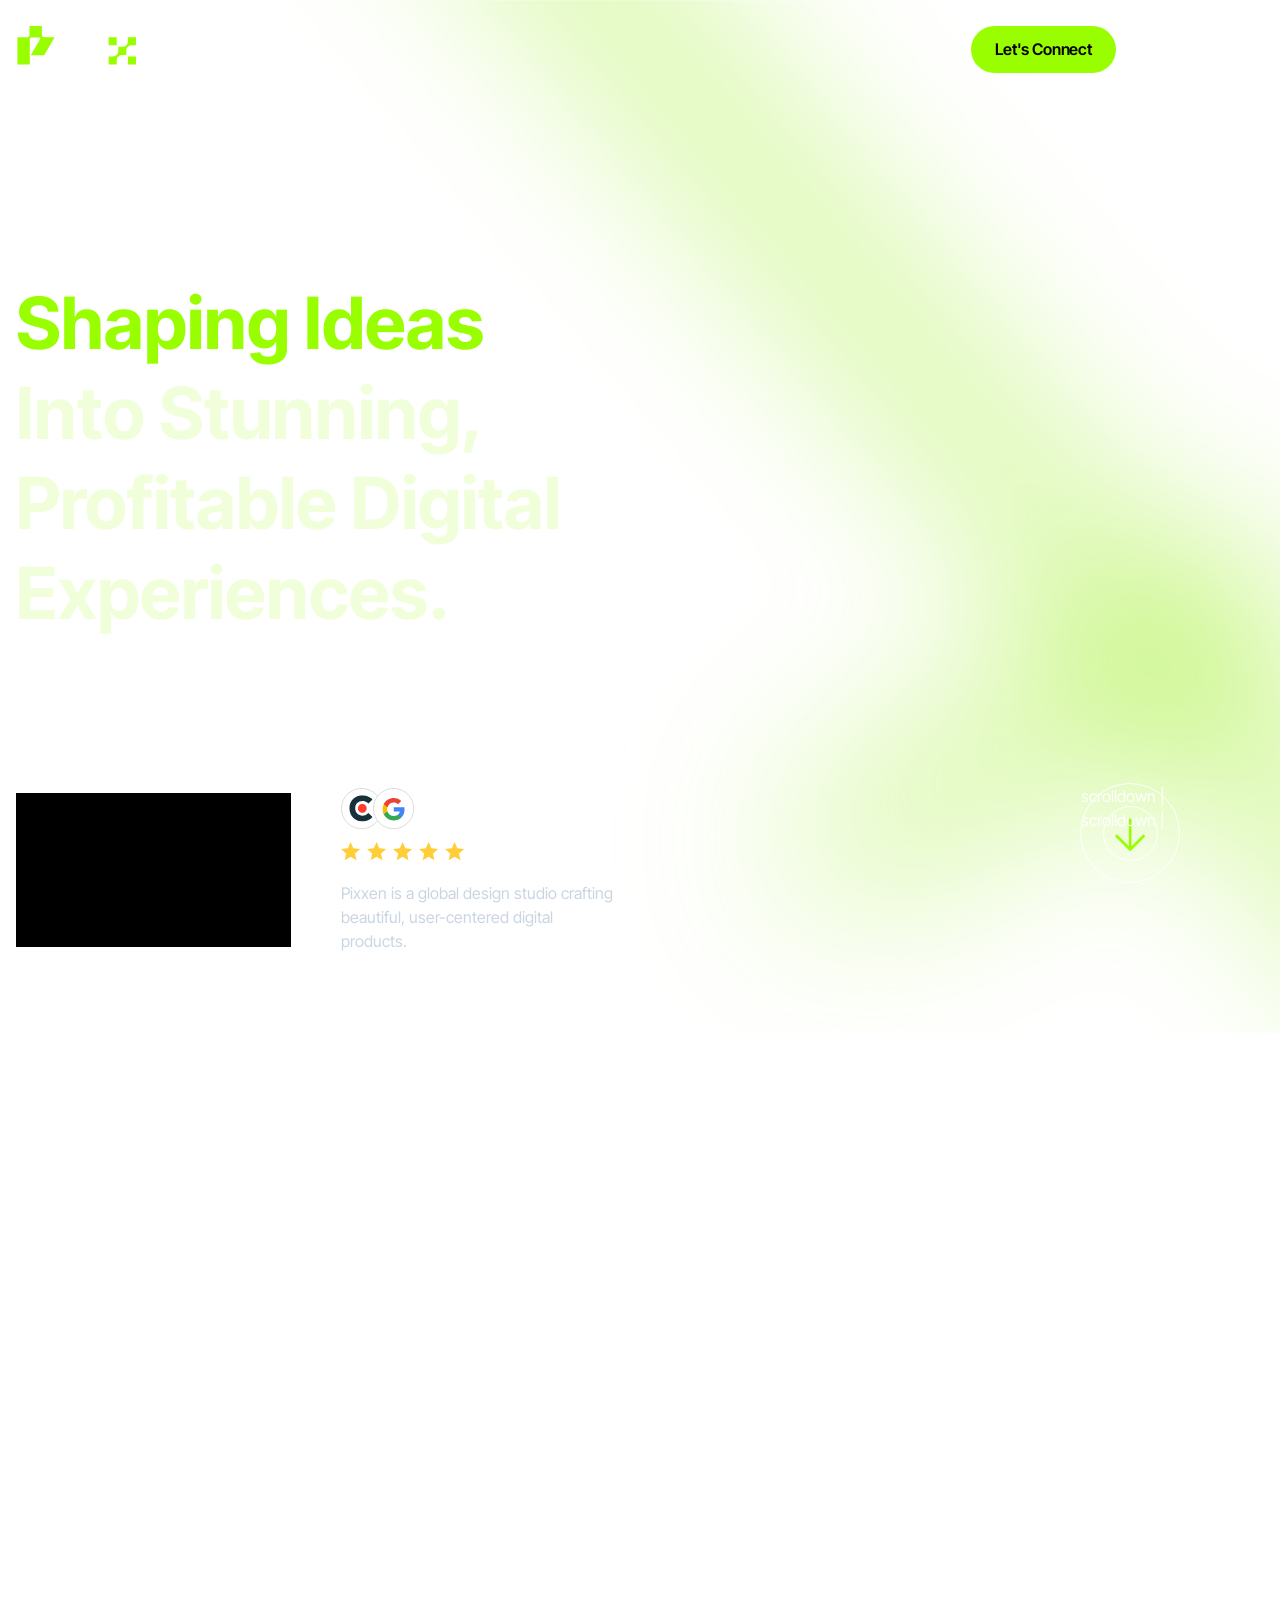
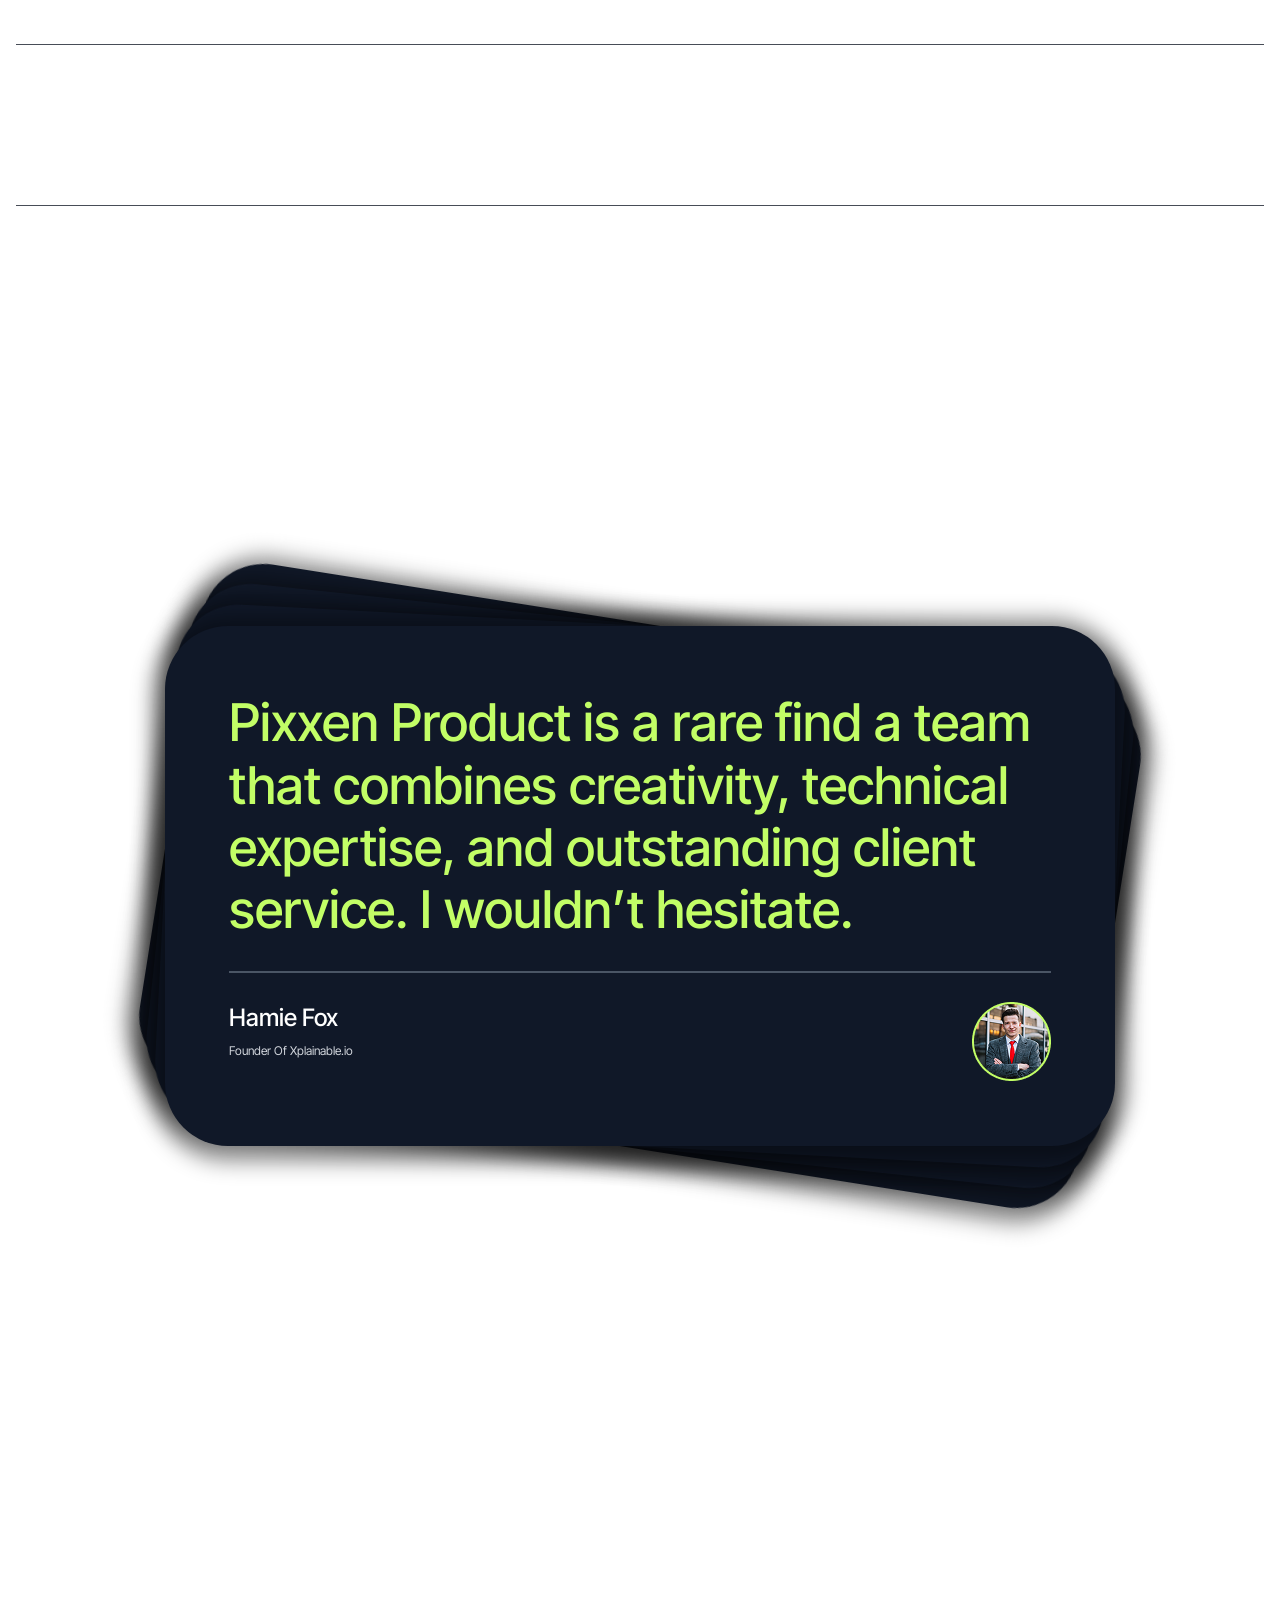
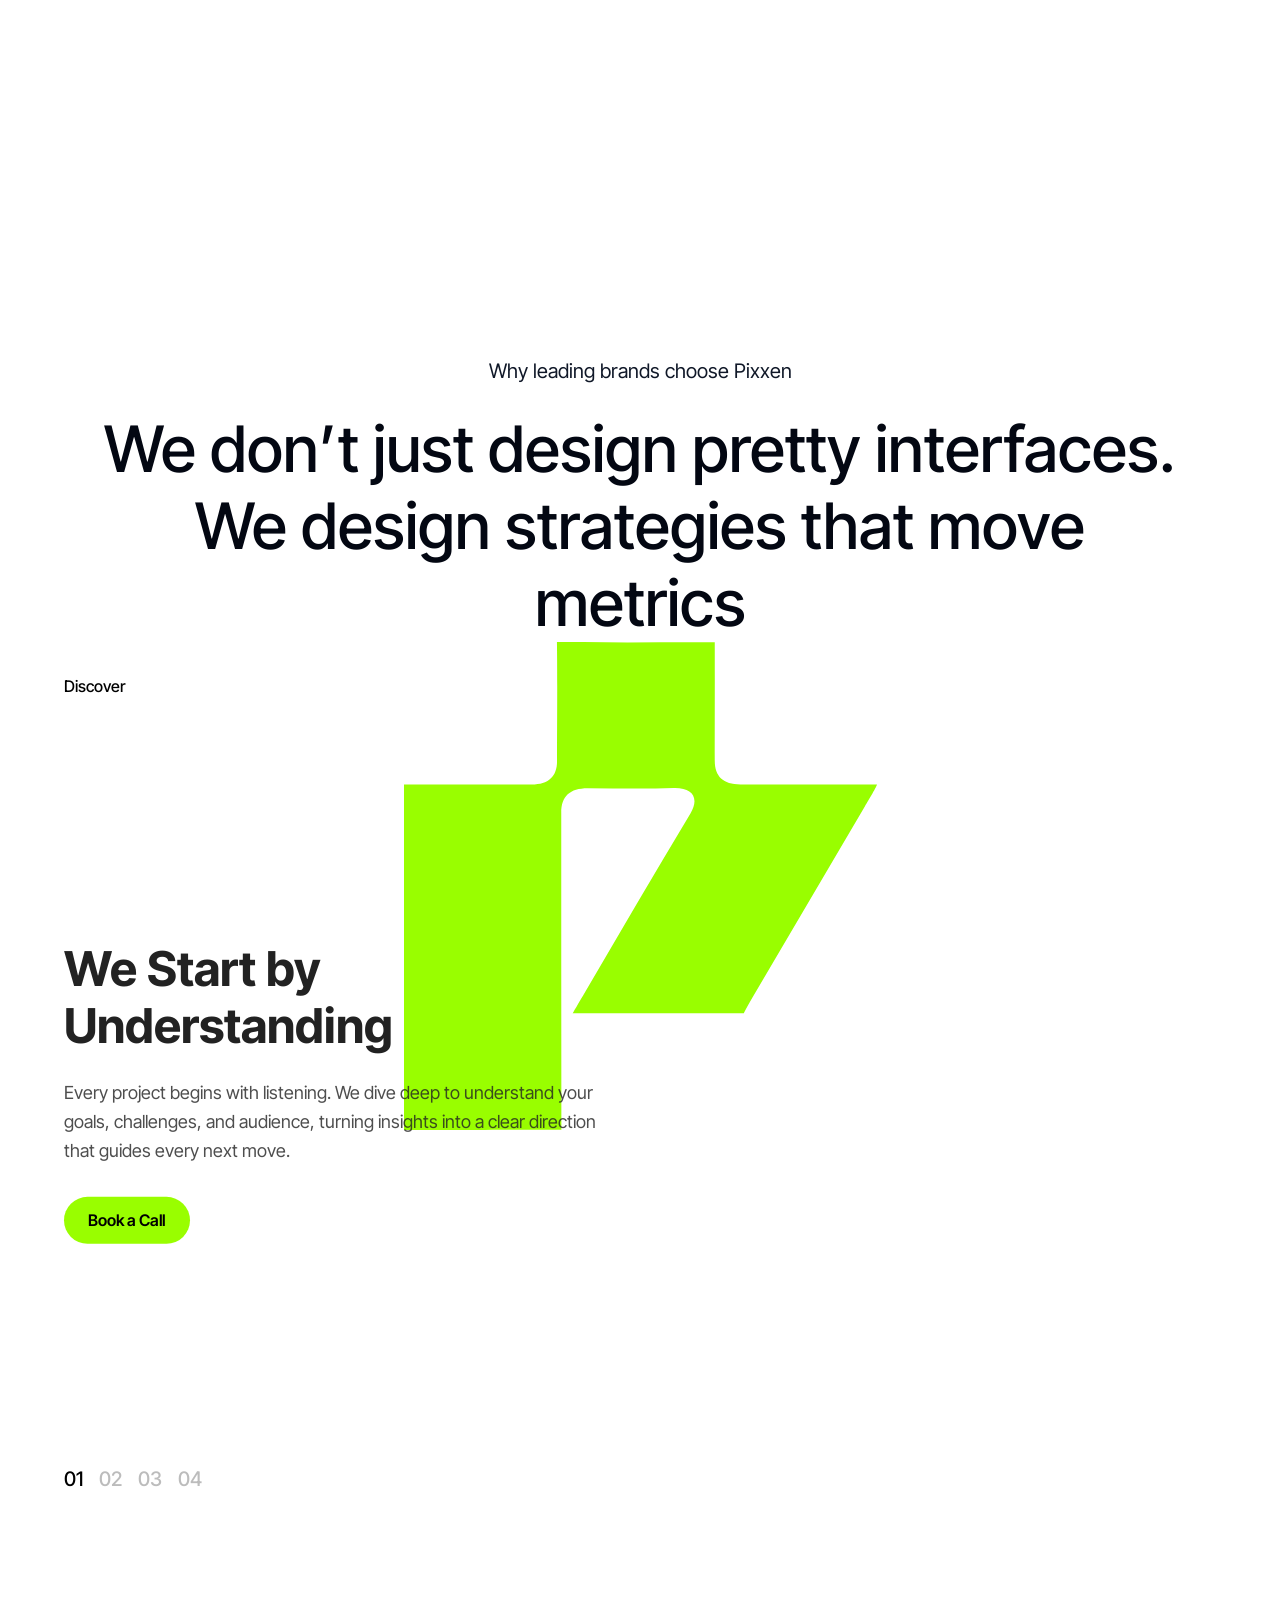
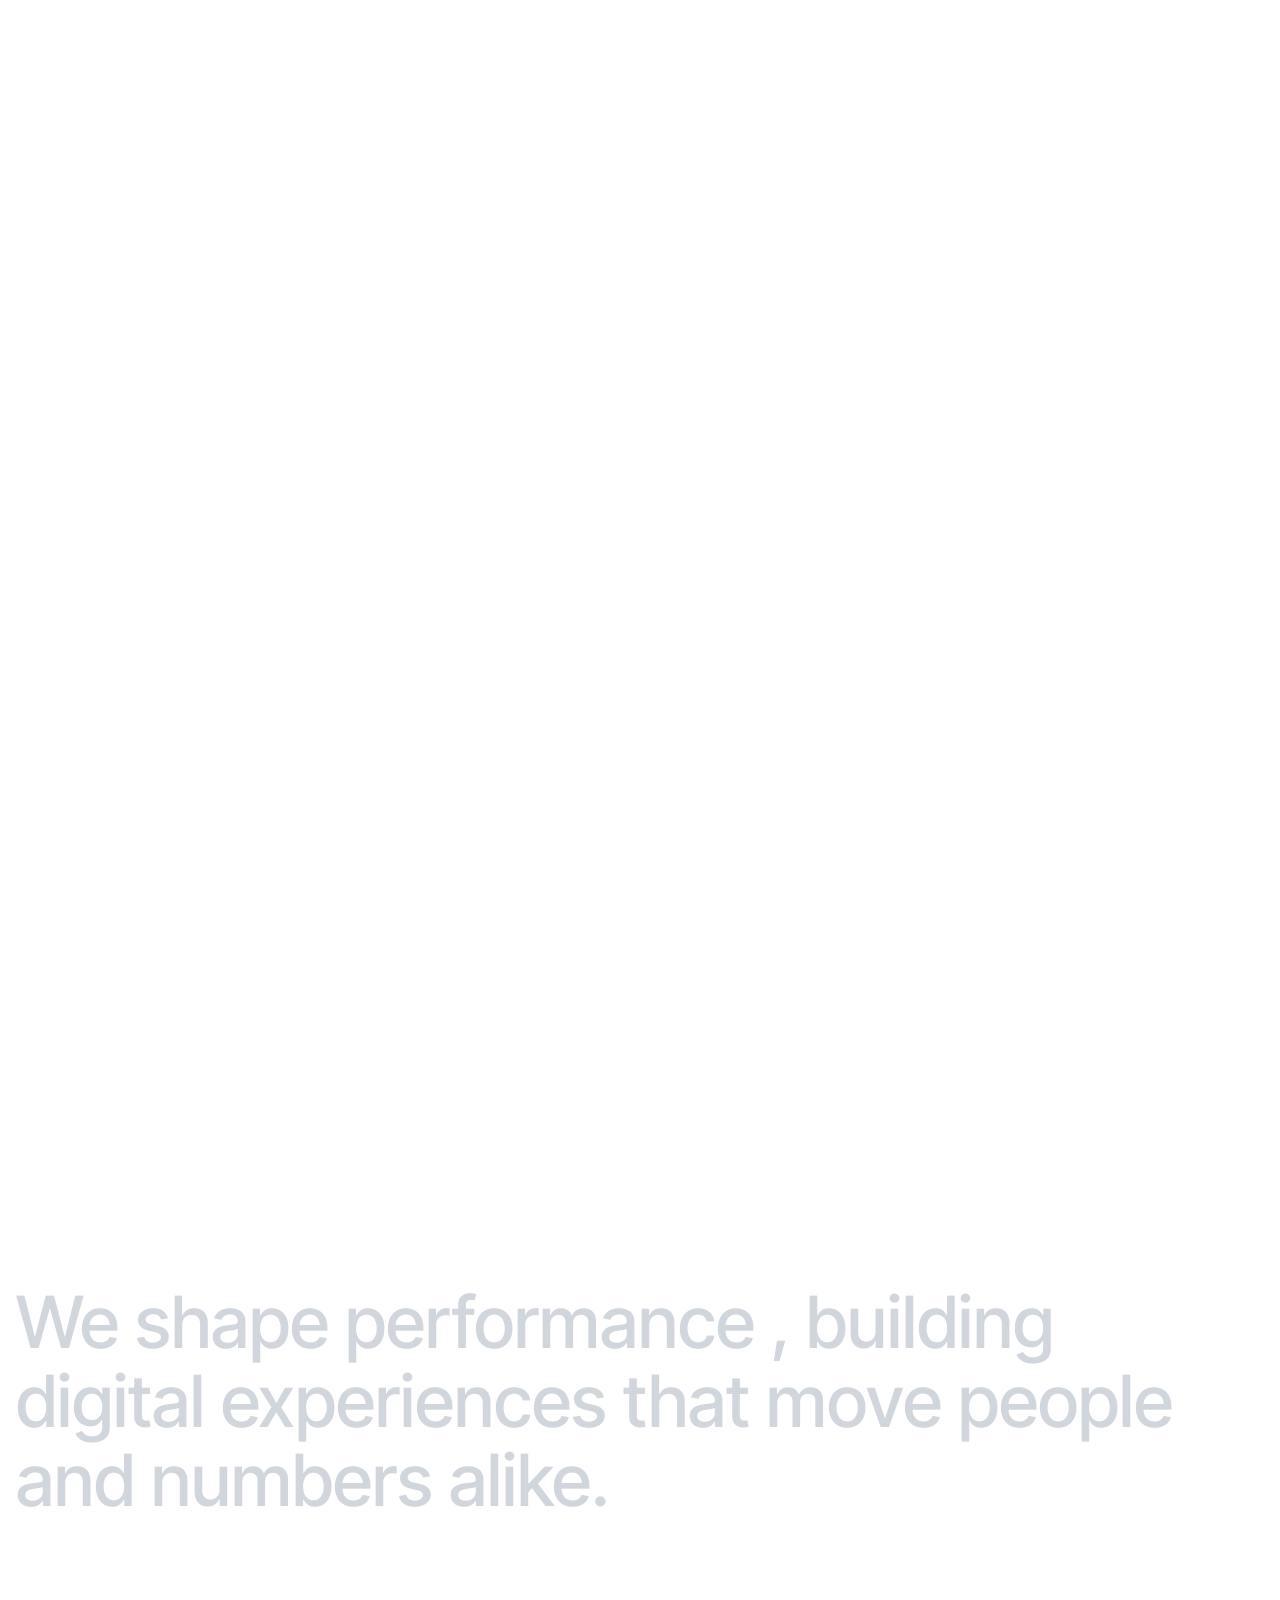
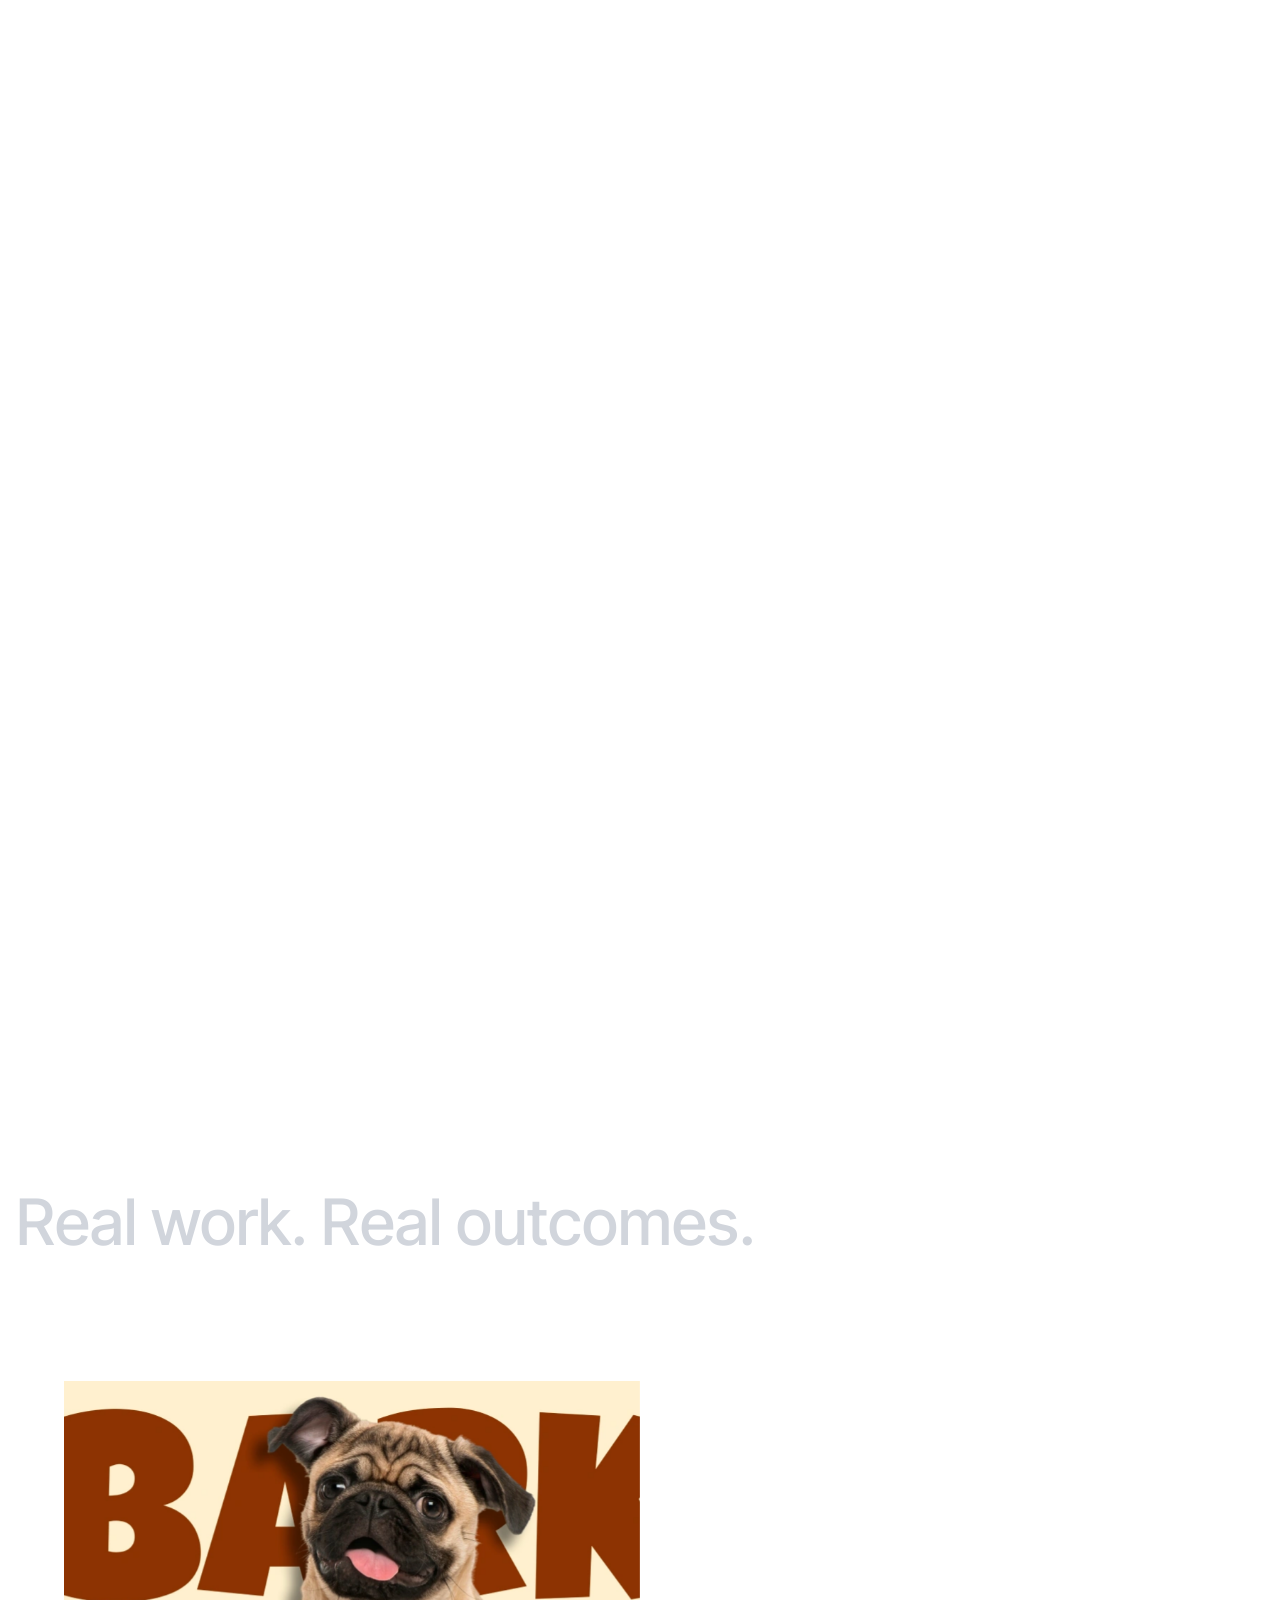
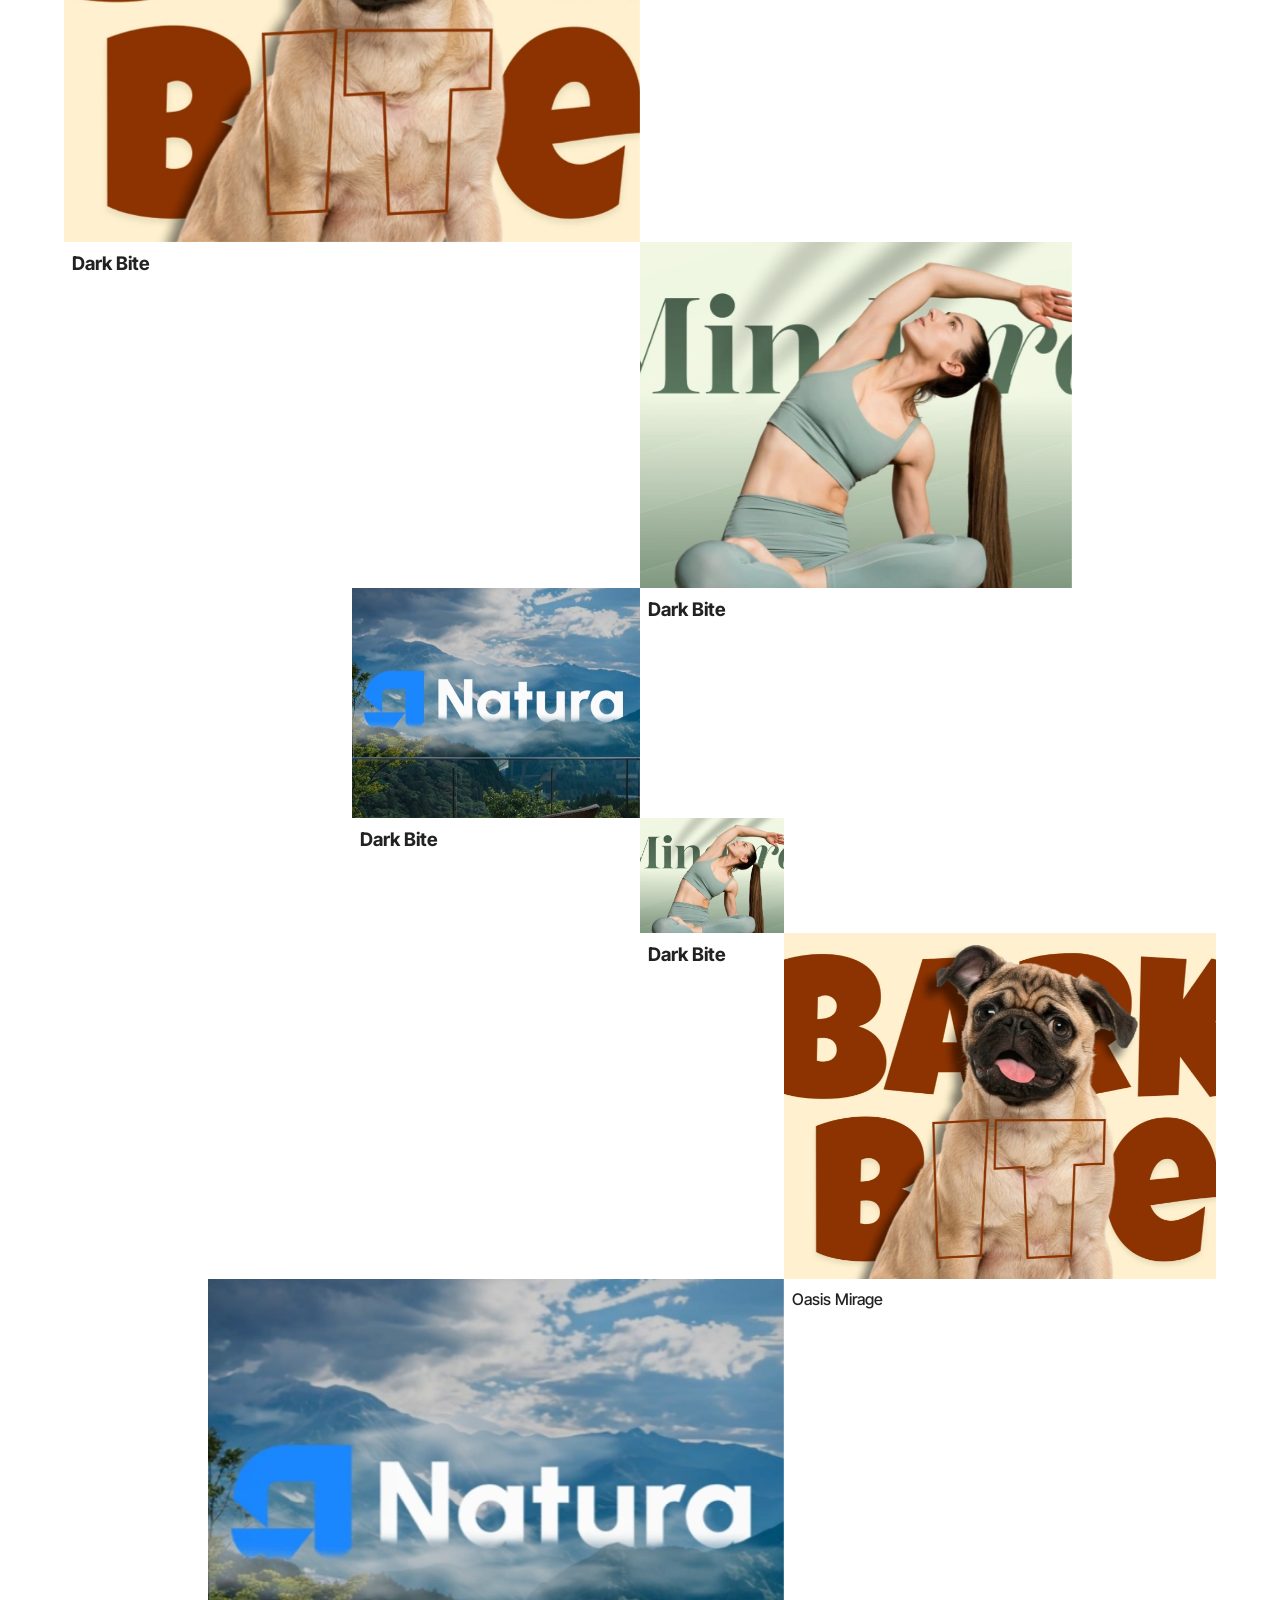
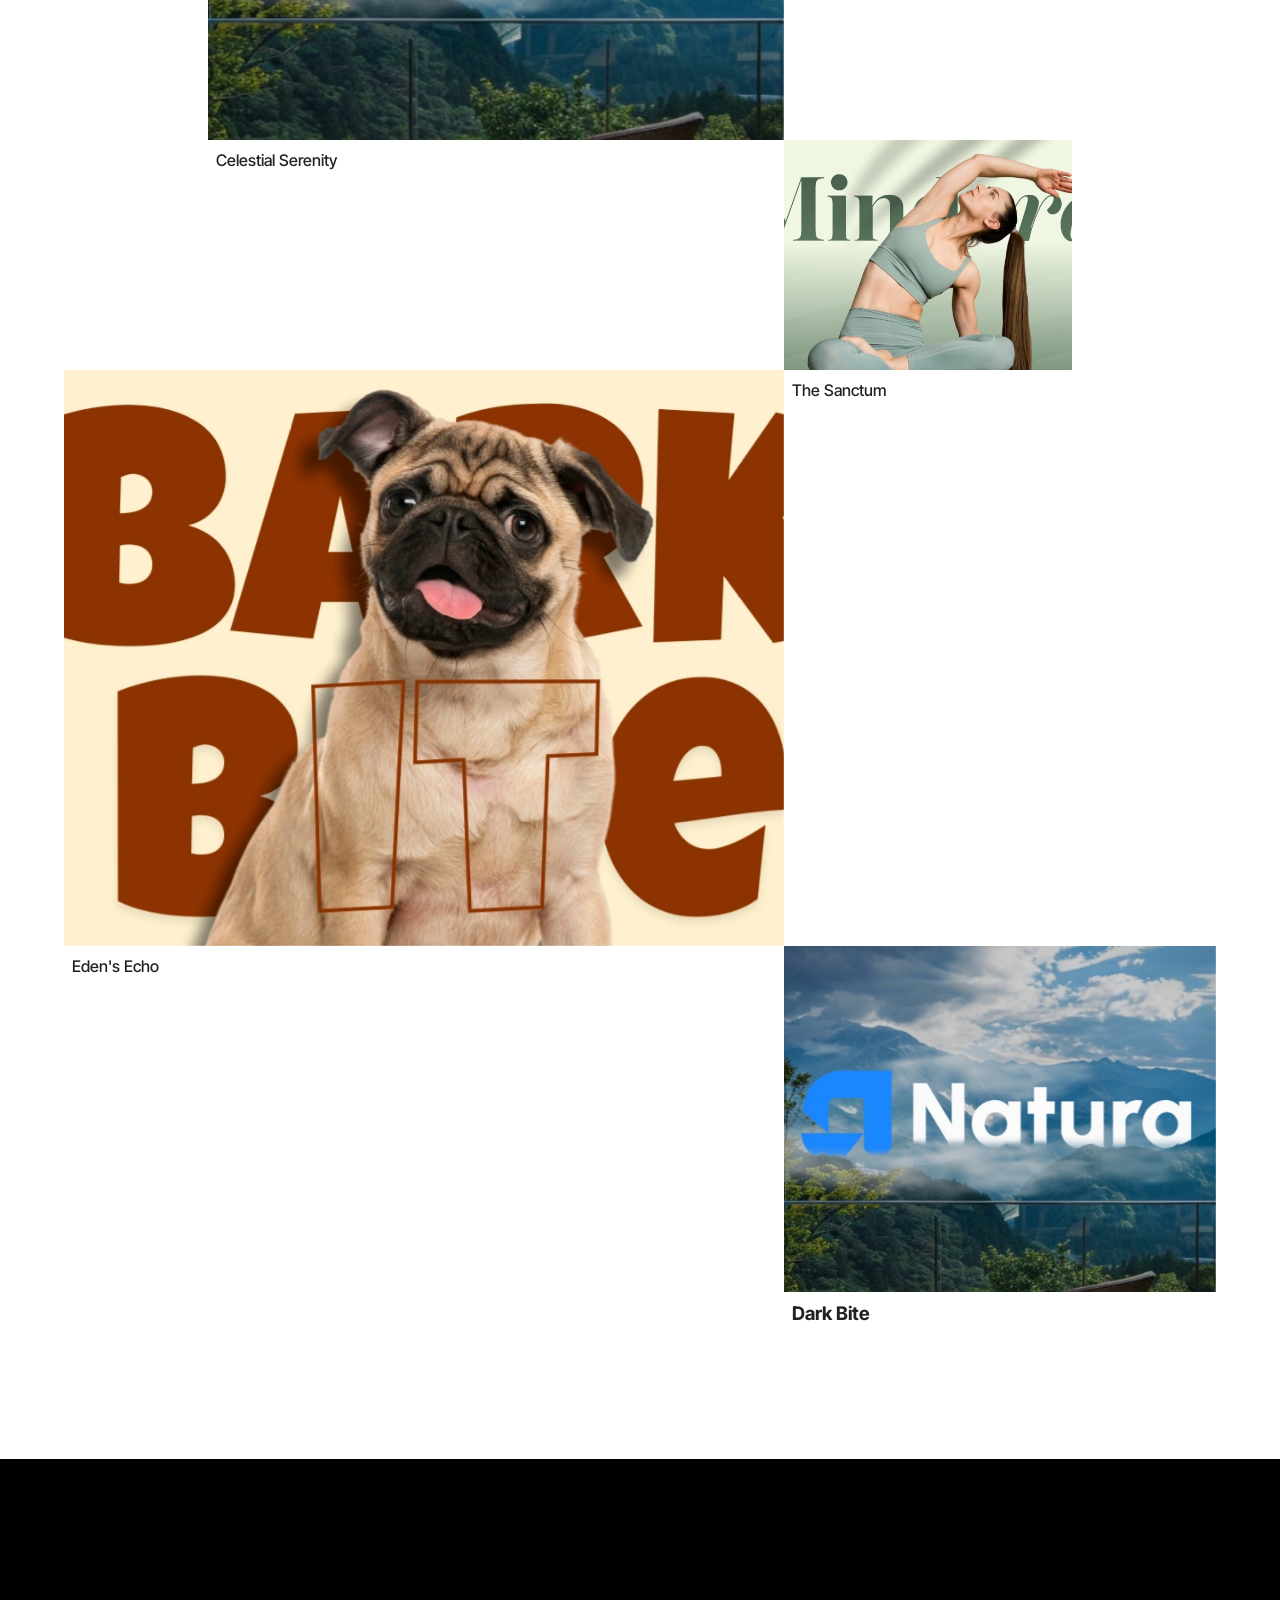
==== index.html @ d20b81e2 "home page animation" ====
<!DOCTYPE html>
<html lang="en">

<head>
    <meta charset="UTF-8">
    <meta name="viewport" content="width=device-width, initial-scale=1.0">
    <link rel="stylesheet" href="style.css">
    <title>Pixxen</title>
</head>

<body>
    <svg id="grid-animation" class="grid-layer"></svg>
    <!-- Navbar start -->
    <!-- Navbar -->
    <nav class="nav-wrap">
        <div class="container">
            <div class="d-flex justify-between">
                <a href="index.html">
                     <div class="logo-wrapper" id="logoWrapper">
        <svg id="mainSvg" viewBox="0 0 205 42" fill="none" xmlns="http://www.w3.org/2000/svg">
            <!-- Brand Icon (P Logo) -->
            <g id="brandIcon" style="transform-origin: 20px 20px;">
                <path d="M1.40401 25.0969C1.40401 21.0981 1.40401 15.3425 1.40401 11.3438C1.40401 11.3438 2.12774 11.3438 3.29476 11.3438C6.05397 11.3354 8.81319 11.3438 11.5724 11.3438C12.8932 11.3438 13.5808 10.7164 13.5808 9.49497C13.5808 6.96856 13.6169 2.52648 13.5717 6.7421e-05L15.6705 0C18.5293 0.0585593 21.397 0.0167313 24.2648 0.0167313C25.4047 0.0167313 26.1284 0.0166383 26.1284 0.0166383C26.1375 2.58488 26.1284 6.86817 26.1284 9.43642C26.1284 10.7164 26.7979 11.3354 28.173 11.3354C31.1131 11.3354 34.0533 11.3354 36.9934 11.3354C37.8709 11.3354 39.0371 11.3354 39.0371 11.3354C39.01 11.5195 38.1785 12.8998 38.079 13.0671C35.1027 18.1367 32.1173 23.2062 29.1409 28.2758C28.6434 29.1291 28.4417 29.5474 28.4417 29.5474C25.1577 29.5474 18.1028 29.5629 14.8188 29.5629C14.8188 29.5629 15.2815 28.7694 15.8515 27.799C18.6197 23.0807 21.3609 18.3542 24.1834 13.6694C24.9614 12.3727 24.3101 11.578 22.8535 11.6282C20.5828 11.7119 18.3031 11.6533 16.0233 11.6533C14.594 11.6533 13.9155 12.2891 13.9155 13.6025C13.9155 21.3992 13.9155 29.1876 13.9245 36.9844C13.9245 37.6787 13.9245 38.851 13.9245 38.851C13.9245 38.851 12.468 38.8416 12.1695 38.8416C9.16601 38.8583 4.40748 38.8499 1.40401 38.8499C1.40401 38.8499 1.40401 38.1807 1.40401 37.2186C1.40401 33.178 1.40401 29.1374 1.40401 25.0969Z" fill="#99FE00" filter="url(#glow)"/>
            </g>
            
            <!-- P Letter -->
            <path id="letterP" d="M69.5222 11.3748C83.1186 11.4141 83.3544 31.4582 69.5222 31.2621H55.2107V38.8326H47.0371V11.3748H69.5222ZM69.5222 24.3584C72.3122 24.3584 72.3515 18.2785 69.4436 18.2785H55.2107V24.3584H69.5222Z" fill="white"/>
            
            <!-- I Letter -->
            <path id="letterI" d="M82.6216 23.7134V22.9312V11.3748H90.7649V22.9312V23.7134V38.852H82.6216V23.7134Z" fill="white"/>
            
            <!-- First X (Green) -->
            <g id="xGreen" style="transform-origin: 107px 25px;">
                <path d="M121.152 38.832H113.013V31.0232C113.013 30.9398 113.046 30.8597 113.105 30.8007C113.164 30.7417 113.245 30.7085 113.328 30.7085H121.152V38.832Z" fill="#99FE00"/>
                <path d="M121.151 11.3748V19.498H116.821C113.835 19.498 111.414 21.9126 111.414 24.8917V29.1725H107.123C104.138 29.1725 101.719 31.5882 101.719 34.5673V38.8326H93.5798V30.71H97.8689C100.854 30.71 103.275 28.2942 103.275 25.3152V21.0513H107.606C110.591 21.0513 113.012 18.6356 113.012 15.6565V11.3748H121.151Z" fill="#99FE00"/>
                <path d="M93.5785 11.3748H101.718V19.1836C101.718 19.2668 101.685 19.3465 101.626 19.4053C101.567 19.4641 101.487 19.4972 101.404 19.4975H93.5785V11.3748Z" fill="#99FE00"/>
            </g>
            
            <!-- Second X (White) -->
            <path id="xWhite" style="transform-origin: 138px 25px;" d="M143.223 11.3748H152.224L142.948 25.1134L152.224 38.852H143.223L138.114 31.1977L133.005 38.852H123.965L133.24 25.1134L123.965 11.3748H133.005L138.114 19.0292L143.223 11.3748Z" fill="white"/>
            
            <!-- E Letter -->
            <path id="letterE" d="M163.271 28.5555V31.9289H177.116V38.8326H155.089V11.3748H176.644V18.2785H163.209V21.6519H172.16V28.5555H163.271Z" fill="white"/>
            
            <!-- N Letter -->
            <path id="letterN" d="M196.811 25.1037V11.3748H204.991V38.8326H196.811L187.688 25.1037V38.8326H179.508V11.3748H187.688L196.811 25.1037Z" fill="white"/>
            
            <defs>
                <filter id="glow" x="-50%" y="-50%" width="200%" height="200%">
                    <feGaussianBlur stdDeviation="0" result="blur"/>
                    <feFlood flood-color="#99FE00" flood-opacity="0"/>
                    <feComposite in2="blur" operator="in"/>
                    <feMerge>
                        <feMergeNode/>
                        <feMergeNode in="SourceGraphic"/>
                    </feMerge>
                </filter>
            </defs>
        </svg>
    </div>
                </a>
                <div class="menu-right d-flex items-center justify-between gap-20">
                    <div>
                        <a href="#" class="button button--stroke" data-block="button">
                            <span class="button__flair"></span>
                            <span class="button__label">Let's Connect</span>
                        </a>
                    </div>
                    <div class="open-close-controller">
                        <!-- Menu Open Button -->
                        <a href="#" class="d-flex align-center gap-10 px-20 py-10 hambergar-menu menu-open">
                            <svg class="open-icon" width="24" height="24" viewBox="0 0 24 24" fill="none"
                                xmlns="http://www.w3.org/2000/svg">
                                <path
                                    d="M22.5 4C22.5 4.27614 22.2761 4.5 22 4.5H2C1.72386 4.5 1.5 4.27614 1.5 4C1.5 3.72386 1.72386 3.5 2 3.5H22C22.2761 3.5 22.5 3.72386 22.5 4Z"
                                    fill="white" />
                                <path
                                    d="M22.5 12C22.5 12.2761 22.2761 12.5 22 12.5H2C1.72386 12.5 1.5 12.2761 1.5 12C1.5 11.7239 1.72386 11.5 2 11.5H22C22.2761 11.5 22.5 11.7239 22.5 12Z"
                                    fill="white" />
                                <path
                                    d="M22 20.5C22.2761 20.5 22.5 20.2761 22.5 20C22.5 19.7239 22.2761 19.5 22 19.5H2C1.72386 19.5 1.5 19.7239 1.5 20C1.5 20.2761 1.72386 20.5 2 20.5H22Z"
                                    fill="white" />
                            </svg>
                            <span class="text-18 fw-medium text-clr-white">Menu</span>
                        </a>


                    </div>
                </div>
            </div>
        </div>
    </nav>



    <!-- Fullscreen Navigation -->
    <div id="navigationWrap">

        <div class="d-flex justify-between menu-hamberger-nav">
                  <a href="index.html">
                     <div class="logo-wrapper" id="logoWrapper1">
        
        <svg id="mainSvg1" viewBox="0 0 205 42" fill="none" xmlns="http://www.w3.org/2000/svg">
            <!-- Brand Icon (P Logo) -->
            <g id="brandIcon1" style="transform-origin: 20px 20px;">
                <path d="M1.40401 25.0969C1.40401 21.0981 1.40401 15.3425 1.40401 11.3438C1.40401 11.3438 2.12774 11.3438 3.29476 11.3438C6.05397 11.3354 8.81319 11.3438 11.5724 11.3438C12.8932 11.3438 13.5808 10.7164 13.5808 9.49497C13.5808 6.96856 13.6169 2.52648 13.5717 6.7421e-05L15.6705 0C18.5293 0.0585593 21.397 0.0167313 24.2648 0.0167313C25.4047 0.0167313 26.1284 0.0166383 26.1284 0.0166383C26.1375 2.58488 26.1284 6.86817 26.1284 9.43642C26.1284 10.7164 26.7979 11.3354 28.173 11.3354C31.1131 11.3354 34.0533 11.3354 36.9934 11.3354C37.8709 11.3354 39.0371 11.3354 39.0371 11.3354C39.01 11.5195 38.1785 12.8998 38.079 13.0671C35.1027 18.1367 32.1173 23.2062 29.1409 28.2758C28.6434 29.1291 28.4417 29.5474 28.4417 29.5474C25.1577 29.5474 18.1028 29.5629 14.8188 29.5629C14.8188 29.5629 15.2815 28.7694 15.8515 27.799C18.6197 23.0807 21.3609 18.3542 24.1834 13.6694C24.9614 12.3727 24.3101 11.578 22.8535 11.6282C20.5828 11.7119 18.3031 11.6533 16.0233 11.6533C14.594 11.6533 13.9155 12.2891 13.9155 13.6025C13.9155 21.3992 13.9155 29.1876 13.9245 36.9844C13.9245 37.6787 13.9245 38.851 13.9245 38.851C13.9245 38.851 12.468 38.8416 12.1695 38.8416C9.16601 38.8583 4.40748 38.8499 1.40401 38.8499C1.40401 38.8499 1.40401 38.1807 1.40401 37.2186C1.40401 33.178 1.40401 29.1374 1.40401 25.0969Z" fill="#99FE00" filter="url(#glow)"/>
            </g>
            
            <!-- P Letter -->
            <path id="letterP" d="M69.5222 11.3748C83.1186 11.4141 83.3544 31.4582 69.5222 31.2621H55.2107V38.8326H47.0371V11.3748H69.5222ZM69.5222 24.3584C72.3122 24.3584 72.3515 18.2785 69.4436 18.2785H55.2107V24.3584H69.5222Z" fill="black"/>
            
            <!-- I Letter -->
            <path id="letterI" d="M82.6216 23.7134V22.9312V11.3748H90.7649V22.9312V23.7134V38.852H82.6216V23.7134Z" fill="black"/>
            
            <!-- First X (Green) -->
            <g id="xGreen1" style="transform-origin: 107px 25px;">
                <path d="M121.152 38.832H113.013V31.0232C113.013 30.9398 113.046 30.8597 113.105 30.8007C113.164 30.7417 113.245 30.7085 113.328 30.7085H121.152V38.832Z" fill="#99FE00"/>
                <path d="M121.151 11.3748V19.498H116.821C113.835 19.498 111.414 21.9126 111.414 24.8917V29.1725H107.123C104.138 29.1725 101.719 31.5882 101.719 34.5673V38.8326H93.5798V30.71H97.8689C100.854 30.71 103.275 28.2942 103.275 25.3152V21.0513H107.606C110.591 21.0513 113.012 18.6356 113.012 15.6565V11.3748H121.151Z" fill="#99FE00"/>
                <path d="M93.5785 11.3748H101.718V19.1836C101.718 19.2668 101.685 19.3465 101.626 19.4053C101.567 19.4641 101.487 19.4972 101.404 19.4975H93.5785V11.3748Z" fill="#99FE00"/>
            </g>
            
            <!-- Second X (White) -->
            <path id="xWhite1" style="transform-origin: 138px 25px;" d="M143.223 11.3748H152.224L142.948 25.1134L152.224 38.852H143.223L138.114 31.1977L133.005 38.852H123.965L133.24 25.1134L123.965 11.3748H133.005L138.114 19.0292L143.223 11.3748Z" fill="black"/>
            
            <!-- E Letter -->
            <path id="letterE" d="M163.271 28.5555V31.9289H177.116V38.8326H155.089V11.3748H176.644V18.2785H163.209V21.6519H172.16V28.5555H163.271Z" fill="black"/>
            
            <!-- N Letter -->
            <path id="letterN" d="M196.811 25.1037V11.3748H204.991V38.8326H196.811L187.688 25.1037V38.8326H179.508V11.3748H187.688L196.811 25.1037Z" fill="black"/>
            
            <defs>
                <filter id="glow" x="-50%" y="-50%" width="200%" height="200%">
                    <feGaussianBlur stdDeviation="0" result="blur"/>
                    <feFlood flood-color="#99FE00" flood-opacity="0"/>
                    <feComposite in2="blur" operator="in"/>
                    <feMerge>
                        <feMergeNode/>
                        <feMergeNode in="SourceGraphic"/>
                    </feMerge>
                </filter>
            </defs>
        </svg>
    </div>
            </a>
            <div class="menu-right d-flex items-center justify-between gap-20">

                <div class="open-close-controller">
                    <!-- Menu Close Button (Hidden Initially) -->
                    <a href="#" class="d-flex align-center gap-10 px-20 py-10 hambergar-menu menu-close">
                        <svg class="close-icon" width="24" height="24" viewBox="0 0 24 24" fill="none"
                            xmlns="http://www.w3.org/2000/svg">
                            <path
                                d="M18.6464 19.3536C18.8417 19.5488 19.1583 19.5488 19.3536 19.3536C19.5488 19.1583 19.5488 18.8417 19.3536 18.6464L12.7071 12L19.3536 5.35355C19.5488 5.15829 19.5488 4.84171 19.3536 4.64645C19.1583 4.45119 18.8417 4.45119 18.6464 4.64645L12 11.2929L5.35355 4.64645C5.15829 4.45118 4.84171 4.45118 4.64645 4.64645C4.45118 4.84171 4.45118 5.15829 4.64645 5.35355L11.2929 12L4.64645 18.6464C4.45118 18.8417 4.45118 19.1583 4.64645 19.3536C4.84171 19.5488 5.15829 19.5488 5.35355 19.3536L12 12.7071L18.6464 19.3536Z"
                                fill="black" />
                        </svg>

                        <span class="text-18 fw-medium text-clr-black">Close</span>
                    </a>
                </div>
            </div>
        </div>

        <div class="container fullscreen-menu">
            <nav class="menu-open-items">
                <ul>
                    <li><a href="case-study.html">Case Studies</a></li>
                    <li><a href="service.html">Service</a></li>
                    <li><a href="#blog">Blog</a></li>
                    <li><a href="aboutus.html">About Us</a></li>
                </ul>
            </nav>
        </div>
    </div>
    <!-- Navbar end -->



  <div class="banner-main-wrapper-section">
      <!-- banner section -->
    <section class="banner" data-bgcolor="#020D07" data-textcolor="#D1D5DC">
        <div class="container">
            <div class="banner-wrapper">
                <div class="banner-left-content">
                    <h1 class="banner-title"><span>Shaping Ideas</span> Into Stunning, Profitable Digital Experiences.
                    </h1>
                    <div class="rating-grid">
                        <!-- Left Side - Video -->

                        <!-- Cursor Follower Button -->
                        <div class="cursor-follower">
                            <div class="cursor-btn">


                                <div class="liquidGlass-wrapper dock">
                                    <div class="liquidGlass-effect"></div>
                                    <div class="liquidGlass-tint"></div>
                                    <div class="liquidGlass-shine"></div>
                                    <div class="liquidGlass-text">
                                        <div class="d-flex align-center">
                                            <span class="cursor-text">View our work</span>
                                            <svg width="33" height="27" viewBox="0 0 33 27" fill="none"
                                                xmlns="http://www.w3.org/2000/svg">
                                                <path
                                                    d="M32.5701 11.7932C33.0435 12.2258 33.0766 12.9603 32.644 13.4338L21.1548 26.0074C20.7222 26.4809 19.9876 26.514 19.5142 26.0814C19.0407 25.6488 19.0076 24.9142 19.4402 24.4407L29.0382 13.9368L1.21358 15.1908C0.572872 15.2197 0.0300632 14.7237 0.00118885 14.083C-0.0276876 13.4422 0.468305 12.8994 1.10902 12.8706L28.9337 11.6166L18.4297 2.01856C17.9563 1.58593 17.9231 0.851385 18.3558 0.377914C18.7884 -0.0955559 19.523 -0.12866 19.9964 0.303974L32.5701 11.7932Z"
                                                    fill="white" />
                                            </svg>

                                        </div>
                                    </div>
                                </div>


                            </div>
                        </div>

                        <div class="sticky-circle_wrap" data-cursor-hover="true" data-cursor-text="View our work">
                            <div class="sticky-circle">
                                <div class="sticky-circle_element">
                                    <div class="video-wrapper">
                                        <video class="rating-video" autoplay loop muted playsinline>
                                            <source src="assets/videos/Scene.mp4" type="video/mp4">
                                            Your browser does not support the video tag.
                                        </video>
                                    </div>
                                </div>
                            </div>
                        </div>



                        <!-- Right Side - Rating Content -->
                        <div class="rating-content">
                            <div class="rating-logos">
                                <div class="logo-item">
                                    <img src="assets/images/clutch-logo.svg" alt="Clutch" class="logo-clutch">
                                </div>
                                <div class="logo-item">
                                    <img src="assets/images/google-logo.svg" alt="Google" class="logo-google">
                                </div>
                            </div>

                            <div class="rating-stars">
                                <svg width="20" height="19" viewBox="0 0 20 19" fill="none"
                                    xmlns="http://www.w3.org/2000/svg">
                                    <path
                                        d="M3.67287 18.2443L5.23324 11.4987L0 6.96165L6.91364 6.36151L9.60227 0L12.2909 6.36151L19.2045 6.96165L13.9713 11.4987L15.5317 18.2443L9.60227 14.6675L3.67287 18.2443Z"
                                        fill="#FFCD37" />
                                </svg>

                                <svg width="20" height="19" viewBox="0 0 20 19" fill="none"
                                    xmlns="http://www.w3.org/2000/svg">
                                    <path
                                        d="M3.67287 18.2443L5.23324 11.4987L0 6.96165L6.91364 6.36151L9.60227 0L12.2909 6.36151L19.2045 6.96165L13.9713 11.4987L15.5317 18.2443L9.60227 14.6675L3.67287 18.2443Z"
                                        fill="#FFCD37" />
                                </svg>

                                <svg width="20" height="19" viewBox="0 0 20 19" fill="none"
                                    xmlns="http://www.w3.org/2000/svg">
                                    <path
                                        d="M3.67287 18.2443L5.23324 11.4987L0 6.96165L6.91364 6.36151L9.60227 0L12.2909 6.36151L19.2045 6.96165L13.9713 11.4987L15.5317 18.2443L9.60227 14.6675L3.67287 18.2443Z"
                                        fill="#FFCD37" />
                                </svg>

                                <svg width="20" height="19" viewBox="0 0 20 19" fill="none"
                                    xmlns="http://www.w3.org/2000/svg">
                                    <path
                                        d="M3.67287 18.2443L5.23324 11.4987L0 6.96165L6.91364 6.36151L9.60227 0L12.2909 6.36151L19.2045 6.96165L13.9713 11.4987L15.5317 18.2443L9.60227 14.6675L3.67287 18.2443Z"
                                        fill="#FFCD37" />
                                </svg>

                                <svg width="20" height="19" viewBox="0 0 20 19" fill="none"
                                    xmlns="http://www.w3.org/2000/svg">
                                    <path
                                        d="M3.67287 18.2443L5.23324 11.4987L0 6.96165L6.91364 6.36151L9.60227 0L12.2909 6.36151L19.2045 6.96165L13.9713 11.4987L15.5317 18.2443L9.60227 14.6675L3.67287 18.2443Z"
                                        fill="#FFCD37" />
                                </svg>

                            </div>

                            <p class="rating-text">
                                Pixxen is a global design studio crafting beautiful, user-centered digital products.
                            </p>
                        </div>
                    </div>
                </div>

                <div class="banner-right-content" id="particle-slider">
                    <!-- Particle Slider Required Elements -->
                    <div class="slides">
                        <div id="first-slide" class="slide"
                            data-src="[data-uri]">
                        </div>
                    </div>
                    <canvas class="draw"></canvas>

                </div>
            </div>
        </div>

        <div class="scroll-down">
            <div class="circle">
                <div class="loadlogo"></div>
                <div class="loadmoretext">
                    <p>scrolldown | scrolldown |</p>
                </div>
            </div>
        </div>
    </section>
    <!-- banner section -->

    <!-- Spacer for video expansion -->
    <div class="video-expansion-spacer"></div>

  </div>



    <!-- brand and review section -->
    <section class="partner-section full-width-section">
        <div class="all-band-container" data-bgcolor="#020D07" data-textcolor="#D1D5DC">
            <div class="container">
                <div class="brand-container">
                    <!-- Row 1 -->
                    <div class="brand-row">
                        <div class="brand-item" data-brand="1">
                            <div class="brand-inner">
                                <div class="brand-front">
                                    <img src="assets/images/brand-1.svg" alt="Brandefender">
                                </div>
                                <div class="brand-back">
                                    <img src="assets/images/brand-6.svg" alt="Rebillion">
                                </div>
                            </div>
                        </div>

                        <div class="brand-item" data-brand="2">
                            <div class="brand-inner">
                                <div class="brand-front">
                                    <img src="assets/images/brand-2.svg" alt="JobFlow">
                                </div>
                                <div class="brand-back">
                                    <img src="assets/images/brand-7.svg" alt="LinkTeamsUp">
                                </div>
                            </div>
                        </div>

                        <div class="brand-item" data-brand="3">
                            <div class="brand-inner">
                                <div class="brand-front">
                                    <img src="assets/images/brand-3.svg" alt="DiversePro">
                                </div>
                                <div class="brand-back">
                                    <img src="assets/images/brand-8.svg" alt="AOP">
                                </div>
                            </div>
                        </div>

                        <div class="brand-item" data-brand="4">
                            <div class="brand-inner">
                                <div class="brand-front">
                                    <img src="assets/images/brand-4.svg" alt="AOP">
                                </div>
                                <div class="brand-back">
                                    <img src="assets/images/brand-9.svg" alt="Loanglide">
                                </div>
                            </div>
                        </div>

                        <div class="brand-item" data-brand="5">
                            <div class="brand-inner">
                                <div class="brand-front">
                                    <img src="assets/images/brand-5.svg" alt="JobFlow">
                                </div>
                                <div class="brand-back">
                                    <img src="assets/images/brand-10.svg" alt="ChangeBox">
                                </div>
                            </div>
                        </div>
                    </div>

                    <!-- Row 2 -->
                    <div class="brand-row">
                        <div class="brand-item" data-brand="6">
                            <div class="brand-inner">
                                <div class="brand-front">
                                    <img src="assets/images/brand-6.svg" alt="Rebillion">
                                </div>
                                <div class="brand-back">
                                    <img src="assets/images/brand-1.svg" alt="Brandefender">
                                </div>
                            </div>
                        </div>

                        <div class="brand-item" data-brand="7">
                            <div class="brand-inner">
                                <div class="brand-front">
                                    <img src="assets/images/brand-7.svg" alt="LinkTeamsUp">
                                </div>
                                <div class="brand-back">
                                    <img src="assets/images/brand-2.svg" alt="JobFlow">
                                </div>
                            </div>
                        </div>

                        <div class="brand-item" data-brand="8">
                            <div class="brand-inner">
                                <div class="brand-front">
                                    <img src="assets/images/brand-8.svg" alt="AOP">
                                </div>
                                <div class="brand-back">
                                    <img src="assets/images/brand-3.svg" alt="DiversePro">
                                </div>
                            </div>
                        </div>

                        <div class="brand-item" data-brand="9">
                            <div class="brand-inner">
                                <div class="brand-front">
                                    <img src="assets/images/brand-9.svg" alt="Loanglide">
                                </div>
                                <div class="brand-back">
                                    <img src="assets/images/brand-4.svg" alt="AOP">
                                </div>
                            </div>
                        </div>

                        <div class="brand-item" data-brand="10">
                            <div class="brand-inner">
                                <div class="brand-front">
                                    <img src="assets/images/brand-10.svg" alt="ChangeBox">
                                </div>
                                <div class="brand-back">
                                    <img src="assets/images/brand-5.svg" alt="JobFlow">
                                </div>
                            </div>
                        </div>
                    </div>
                </div>
                <div class="brand-scroll-section">
                    <!-- Top Row - Left Direction -->
                    <div class="mobile-brand-row" id="brandRowTop">
                        <div class="mobile-brand-item"><span>
                                <img src="assets/images/brand-1.svg" class="img-fluid" alt="">
                            </span></div>
                        <div class="mobile-brand-item"><span>
                                <img src="assets/images/brand-2.svg" class="img-fluid" alt="">
                            </span></div>
                        <div class="mobile-brand-item"><span>
                                <img src="assets/images/brand-2.svg" class="img-fluid" alt="">
                            </span></div>
                        <div class="mobile-brand-item"><span>
                                <img src="assets/images/brand-3.svg" class="img-fluid" alt="">
                            </span></div>
                        <div class="mobile-brand-item"><span>
                                <img src="assets/images/brand-4.svg" class="img-fluid" alt="">
                            </span></div>
                        <div class="mobile-brand-item"><span>
                                <img src="assets/images/brand-5.svg" class="img-fluid" alt="">
                            </span></div>
                        <!-- Duplicate for seamless loop -->
                        <div class="mobile-brand-item"><span>
                                <img src="assets/images/brand-1.svg" class="img-fluid" alt="">
                            </span></div>
                        <div class="mobile-brand-item"><span>
                                <img src="assets/images/brand-2.svg" class="img-fluid" alt="">
                            </span></div>
                        <div class="mobile-brand-item"><span>
                                <img src="assets/images/brand-2.svg" class="img-fluid" alt="">
                            </span></div>
                        <div class="mobile-brand-item"><span>
                                <img src="assets/images/brand-3.svg" class="img-fluid" alt="">
                            </span></div>
                        <div class="mobile-brand-item"><span>
                                <img src="assets/images/brand-4.svg" class="img-fluid" alt="">
                            </span></div>
                        <div class="mobile-brand-item"><span>
                                <img src="assets/images/brand-5.svg" class="img-fluid" alt="">
                            </span></div>
                    </div>

                    <!-- Bottom Row - Right Direction -->
                    <div class="mobile-brand-row" id="brandRowBottom">
                        <div class="mobile-brand-item"><span>
                                <img src="assets/images/brand-6.svg" class="img-fluid" alt="">
                            </span></div>
                        <div class="mobile-brand-item"><span>
                                <img src="assets/images/brand-7.svg" class="img-fluid" alt="">
                            </span></div>
                        <div class="mobile-brand-item"><span>
                                <img src="assets/images/brand-8.svg" class="img-fluid" alt="">
                            </span></div>
                        <div class="mobile-brand-item"><span>
                                <img src="assets/images/brand-9.svg" class="img-fluid" alt="">
                            </span></div>
                        <div class="mobile-brand-item"><span>
                                <img src="assets/images/brand-10.svg" class="img-fluid" alt="">
                            </span></div>
                        <!-- Duplicate for seamless loop -->
                        <div class="mobile-brand-item"><span>
                                <img src="assets/images/brand-6.svg" class="img-fluid" alt="">
                            </span></div>
                        <div class="mobile-brand-item"><span>
                                <img src="assets/images/brand-7.svg" class="img-fluid" alt="">
                            </span></div>
                        <div class="mobile-brand-item"><span>
                                <img src="assets/images/brand-8.svg" class="img-fluid" alt="">
                            </span></div>
                        <div class="mobile-brand-item"><span>
                                <img src="assets/images/brand-9.svg" class="img-fluid" alt="">
                            </span></div>
                        <div class="mobile-brand-item"><span>
                                <img src="assets/images/brand-10.svg" class="img-fluid" alt="">
                            </span></div>
                    </div>
                </div>
            </div>

        </div>

        <!-- review  -->

        <div class="review" data-bgcolor="#020D07" data-textcolor="#D1D5DC">
            <div class="container">
                <h2 class="review-title">We're dedicated to establishing long-lasting collaborations.</h2>
                <div class="review-main">
                    <div class="review-wrap">
                        <div class="review-bottom-text review-bottom">
                            <div class="rating-content">
                                <div class="rating-logo d-flex justify-center">
                                    <div class="logo-item">
                                        <img src="assets/images/clutch-logo.svg" alt="Clutch" class="logo-clutch">
                                    </div>
                                    <div class="logo-item">
                                        <img src="assets/images/google-logo.svg" alt="Google" class="logo-google">
                                    </div>
                                </div>

                                <div class="d-flex align-center justify-center gap-10">
                                    <div class="rating-stars">
                                        <svg width="37" height="35" viewBox="0 0 37 35" fill="none"
                                            xmlns="http://www.w3.org/2000/svg">
                                            <path
                                                d="M7.01974 34.8693L10.002 21.9768L0 13.3054L13.2136 12.1584L18.3523 0L23.4909 12.1584L36.7045 13.3054L26.7025 21.9768L29.6848 34.8693L18.3523 28.0331L7.01974 34.8693Z"
                                                fill="#FFCD37" />
                                        </svg>


                                        <svg width="37" height="35" viewBox="0 0 37 35" fill="none"
                                            xmlns="http://www.w3.org/2000/svg">
                                            <path
                                                d="M7.01974 34.8693L10.002 21.9768L0 13.3054L13.2136 12.1584L18.3523 0L23.4909 12.1584L36.7045 13.3054L26.7025 21.9768L29.6848 34.8693L18.3523 28.0331L7.01974 34.8693Z"
                                                fill="#FFCD37" />
                                        </svg>

                                        <svg width="37" height="35" viewBox="0 0 37 35" fill="none"
                                            xmlns="http://www.w3.org/2000/svg">
                                            <path
                                                d="M7.01974 34.8693L10.002 21.9768L0 13.3054L13.2136 12.1584L18.3523 0L23.4909 12.1584L36.7045 13.3054L26.7025 21.9768L29.6848 34.8693L18.3523 28.0331L7.01974 34.8693Z"
                                                fill="#FFCD37" />
                                        </svg>

                                        <svg width="37" height="35" viewBox="0 0 37 35" fill="none"
                                            xmlns="http://www.w3.org/2000/svg">
                                            <path
                                                d="M7.01974 34.8693L10.002 21.9768L0 13.3054L13.2136 12.1584L18.3523 0L23.4909 12.1584L36.7045 13.3054L26.7025 21.9768L29.6848 34.8693L18.3523 28.0331L7.01974 34.8693Z"
                                                fill="#FFCD37" />
                                        </svg>

                                        <svg width="37" height="35" viewBox="0 0 37 35" fill="none"
                                            xmlns="http://www.w3.org/2000/svg">
                                            <path
                                                d="M7.01974 34.8693L10.002 21.9768L0 13.3054L13.2136 12.1584L18.3523 0L23.4909 12.1584L36.7045 13.3054L26.7025 21.9768L29.6848 34.8693L18.3523 28.0331L7.01974 34.8693Z"
                                                fill="#FFCD37" />
                                        </svg>


                                    </div>

                                    <p class="rating-number">4.9</p>
                                </div>



                                <p class="rating-bottom-text">
                                    Clients love what we do.
                                </p>
                            </div>
                        </div>
                        <div class="review-main-cards">
                            <div class="review-card-item card-1">
                                <div>
                                    <h3 class="author-review-content">Pixxen Product is a rare find a team that combines
                                        creativity, technical expertise, and outstanding client service. I wouldn’t
                                        hesitate.</h3>
                                    <div class="review-border"> </div>
                                    <div class="review-author-info d-flex justify-between align-center">
                                        <div class="">
                                            <h4 class="name">Hamie Fox</h4>
                                            <p class="designation">Founder Of Xplainable.io</p>
                                        </div>
                                        <img src="assets/images/author.png" class="img-fluid" alt="">
                                    </div>
                                </div>
                            </div>
                            <div class="review-card-item card-2">
                                <div>
                                    <h3 class="author-review-content">Pixxen Product is a rare find a team that combines
                                        creativity, technical expertise, and outstanding client service. I wouldn’t
                                        hesitate.</h3>
                                    <div class="review-border"> </div>
                                    <div class="review-author-info d-flex justify-between align-center">
                                        <div class="">
                                            <h4 class="name">Hamie Fox</h4>
                                            <p class="designation">Founder Of Xplainable.io</p>
                                        </div>
                                        <img src="assets/images/author.png" class="img-fluid" alt="">
                                    </div>
                                </div>
                            </div>
                            <div class="review-card-item card-3">
                                <div>
                                    <h3 class="author-review-content">Pixxen Product is a rare find a team that combines
                                        creativity, technical expertise, and outstanding client service. I wouldn’t
                                        hesitate.</h3>
                                    <div class="review-border"> </div>
                                    <div class="review-author-info d-flex justify-between align-center">
                                        <div class="">
                                            <h4 class="name">Hamie Fox</h4>
                                            <p class="designation">Founder Of Xplainable.io</p>
                                        </div>
                                        <img src="assets/images/author.png" class="img-fluid" alt="">
                                    </div>
                                </div>
                            </div>
                            <div class="review-card-item card-4">
                                <div>
                                    <h3 class="author-review-content">Pixxen Product is a rare find a team that combines
                                        creativity, technical expertise, and outstanding client service. I wouldn’t
                                        hesitate.</h3>
                                    <div class="review-border"> </div>
                                    <div class="review-author-info d-flex justify-between align-center">
                                        <div class="">
                                            <h4 class="name">Hamie Fox</h4>
                                            <p class="designation">Founder Of Xplainable.io</p>
                                        </div>
                                        <img src="assets/images/author.png" class="img-fluid" alt="">
                                    </div>
                                </div>
                            </div>
                        </div>
                    </div>
                </div>
            </div>
        </div>

    </section>

    <!-- brand and review section end -->


      <!-- sticky navbar section start -->


    <div class="sticky-navbar-bottom">
        <div class="sticky-nav-left">
            <a href="#">
                <img src="assets/images/stickylogo.svg" class="img-fluid" alt="">
            </a>
            <div class="sticky-nav-links">
                <a href="case-study.html" class="sticky-nav-link">/Case Studies</a>
                <a href="service.html" class="sticky-nav-link">/Services</a>
                <a href="aboutus.html" class="sticky-nav-link">/About</a>
                <a href="#" class="sticky-nav-link">/Blog</a>
            </div>

        </div>
        <div class="sticky-nav-btn">
            <a href="#" class="bottom-sticky-btn">Let’s Connect</a>
        </div>
    </div>
    <div class="sticky-navbar-bottom-mobile">
        <div class="sticky-nav-left-mobile">
            <div class="sticky-nav-links-mobile">
                <a href="#" class="sticky-nav-link-mobile">
                    <span class="mobile-sticky-item">
                        <span><svg xmlns="http://www.w3.org/2000/svg" width="16" height="16" viewBox="0 0 16 16"
                                fill="none">
                                <path
                                    d="M2.3999 7.51999H5.8085C5.91905 7.52012 6.02617 7.55839 6.11177 7.62835C6.19737 7.6983 6.25619 7.79571 6.2783 7.90399C6.36644 8.33804 6.60189 8.72825 6.9448 9.00851C7.28777 9.28883 7.71702 9.44191 8.1599 9.44191C8.60278 9.44191 9.03203 9.28883 9.37501 9.00851C9.71792 8.72825 9.95337 8.33804 10.0415 7.90399C10.0636 7.79571 10.1225 7.6983 10.208 7.62835C10.2936 7.55839 10.4007 7.52012 10.5113 7.51999H13.9199M2.3999 5.59999H13.9199M3.3599 3.67999H12.9599C13.4901 3.67999 13.9199 4.1098 13.9199 4.63999V11.36C13.9199 11.8902 13.4901 12.32 12.9599 12.32H3.3599C2.82971 12.32 2.3999 11.8902 2.3999 11.36V4.63999C2.3999 4.1098 2.82971 3.67999 3.3599 3.67999Z"
                                    stroke="white" stroke-width="0.72" stroke-linecap="round" stroke-linejoin="round" />
                            </svg></span>
                        <span class="mobile-sticky-content">Projects</span>
                    </span>
                </a>
                <a href="service.html" class="sticky-nav-link-mobile">
                    <span class="mobile-sticky-item">
                        <span><svg xmlns="http://www.w3.org/2000/svg" width="16" height="16" viewBox="0 0 16 16"
                                fill="none">
                                <path
                                    d="M13.3762 9.83232C13.3078 9.78918 13.2296 9.76397 13.1488 9.75917C13.068 9.75437 12.9873 9.77005 12.9143 9.80473C12.7313 9.89126 12.5296 9.93011 12.3276 9.91769C12.1257 9.90528 11.9301 9.84198 11.7592 9.73376C11.5882 9.62553 11.4474 9.47577 11.3499 9.29856C11.2524 9.12128 11.2012 8.92224 11.2012 8.71993C11.2012 8.51763 11.2524 8.31859 11.3499 8.14131C11.4474 7.9641 11.5882 7.81433 11.7592 7.70611C11.9301 7.59789 12.1257 7.53459 12.3276 7.52217C12.5296 7.50976 12.7313 7.54861 12.9143 7.63513C12.9874 7.66989 13.0682 7.6855 13.149 7.68064C13.2299 7.67571 13.3082 7.65043 13.3767 7.60717C13.4451 7.56384 13.5015 7.50393 13.5406 7.43296C13.5796 7.36205 13.6001 7.2823 13.6 7.20134V4.63993C13.6 4.38532 13.4989 4.14114 13.3189 3.96111C13.1388 3.78107 12.8947 3.67993 12.64 3.67993H10.4668C10.4758 3.60025 10.4801 3.52011 10.48 3.43993C10.4796 3.14493 10.4189 2.85312 10.3017 2.58239C10.1845 2.31167 10.0133 2.06773 9.79842 1.86554C9.50101 1.58618 9.13052 1.39679 8.72988 1.3193C8.32924 1.24182 7.9149 1.27939 7.53474 1.42769C7.15458 1.57598 6.82421 1.82893 6.58184 2.15723C6.33953 2.48553 6.19515 2.87576 6.16544 3.28273C6.15622 3.41512 6.15903 3.54806 6.17384 3.67993H4.00004C3.74543 3.67993 3.50125 3.78107 3.32122 3.96111C3.14119 4.14114 3.04004 4.38532 3.04004 4.63993V6.57313C2.96035 6.5642 2.88023 6.55979 2.80004 6.55993C2.50504 6.56041 2.21324 6.62111 1.94252 6.7383C1.6718 6.85549 1.42786 7.02675 1.22564 7.24154C1.02197 7.4567 0.86514 7.71174 0.76507 7.99059C0.664993 8.26944 0.623852 8.56595 0.644238 8.8615C0.678638 9.38195 0.899764 9.87245 1.26696 10.2429C1.63416 10.6132 2.12273 10.8387 2.64284 10.8775C2.77521 10.887 2.90819 10.8842 3.04004 10.8691V12.7999C3.04004 13.0545 3.14119 13.2987 3.32122 13.4788C3.50125 13.6588 3.74543 13.7599 4.00004 13.7599H12.64C12.8947 13.7599 13.1388 13.6588 13.3189 13.4788C13.4989 13.2987 13.6 13.0545 13.6 12.7999V10.2385C13.6001 10.1574 13.5796 10.0776 13.5404 10.0066C13.5013 9.93555 13.4448 9.87565 13.3762 9.83232ZM12.64 12.7999H4.00004V10.2385C4.00007 10.1575 3.9796 10.0778 3.94053 10.0069C3.90147 9.93594 3.84509 9.87603 3.77663 9.8327C3.70819 9.78944 3.62989 9.76416 3.54904 9.75923C3.46819 9.75437 3.38741 9.76998 3.31424 9.80473C3.13134 9.89126 2.92954 9.93011 2.72759 9.91769C2.52565 9.90528 2.33013 9.84198 2.15919 9.73376C1.98826 9.62553 1.84747 9.47577 1.74991 9.29856C1.65236 9.12128 1.6012 8.92224 1.6012 8.71993C1.6012 8.51763 1.65236 8.31859 1.74991 8.14131C1.84747 7.9641 1.98826 7.81433 2.15919 7.70611C2.33013 7.59789 2.52565 7.53459 2.72759 7.52217C2.92954 7.50976 3.13134 7.54861 3.31424 7.63513C3.38741 7.66989 3.46819 7.6855 3.54904 7.68064C3.62989 7.67571 3.70819 7.65043 3.77663 7.60717C3.84509 7.56384 3.90147 7.50393 3.94053 7.43296C3.9796 7.36205 4.00007 7.2823 4.00004 7.20134V4.63993H6.80143C6.88245 4.63996 6.96213 4.61949 7.03311 4.58043C7.10402 4.54136 7.16392 4.48498 7.20725 4.41653C7.25058 4.34808 7.2758 4.26978 7.28072 4.18893C7.28559 4.10808 7.26997 4.02731 7.23522 3.95413C7.14876 3.77123 7.10991 3.56943 7.12232 3.36749C7.13474 3.16554 7.19797 2.97002 7.3062 2.79908C7.41448 2.62815 7.56418 2.48736 7.7414 2.3898C7.91868 2.29225 8.11772 2.24109 8.32002 2.24109C8.52239 2.24109 8.72143 2.29225 8.89864 2.3898C9.07592 2.48736 9.22562 2.62815 9.33384 2.79908C9.44213 2.97002 9.50536 3.16554 9.51778 3.36749C9.5302 3.56943 9.49135 3.77123 9.40482 3.95413C9.37013 4.02731 9.35445 4.10808 9.35938 4.18893C9.36424 4.26978 9.38952 4.34808 9.43285 4.41653C9.47612 4.48498 9.53602 4.54136 9.607 4.58043C9.67797 4.61949 9.75765 4.63996 9.83861 4.63993H12.64V6.57373C12.5082 6.55862 12.3752 6.55581 12.2428 6.56533C11.6842 6.60489 11.1627 6.8599 10.7885 7.27654C10.4142 7.69318 10.2165 8.23891 10.2368 8.79859C10.2572 9.35827 10.4942 9.88813 10.8978 10.2765C11.3014 10.6648 11.84 10.8812 12.4 10.8799C12.4802 10.8801 12.5603 10.8756 12.64 10.8667V12.7999Z"
                                    fill="white" />
                            </svg></span>
                        <span class="mobile-sticky-content">Services</span>
                    </span>
                </a>
                <a href="#" class="sticky-nav-link-mobile">
                    <span class="mobile-sticky-item">
                        <span><svg xmlns="http://www.w3.org/2000/svg" width="16" height="16" viewBox="0 0 16 16"
                                fill="none">
                                <path
                                    d="M8.15992 1.76001C6.92575 1.76001 5.71933 2.12598 4.69316 2.81164C3.66701 3.4973 2.86721 4.47186 2.39492 5.61207C1.92262 6.75226 1.79905 8.00692 2.03983 9.21735C2.28059 10.4278 2.8749 11.5397 3.74758 12.4124C4.62026 13.2851 5.73212 13.8794 6.94258 14.1201C8.15301 14.3609 9.40767 14.2373 10.5479 13.765C11.688 13.2927 12.6626 12.4929 13.3483 11.4668C14.034 10.4406 14.3999 9.23418 14.3999 8.00001C14.3982 6.3456 13.7402 4.75944 12.5704 3.58959C11.4005 2.41975 9.81432 1.76176 8.15992 1.76001ZM8.15992 13.28C7.11563 13.28 6.09481 12.9703 5.22651 12.3902C4.35822 11.81 3.68147 10.9854 3.28184 10.0206C2.88221 9.05575 2.77765 7.99412 2.98138 6.96993C3.18511 5.94571 3.68798 5.00491 4.4264 4.26649C5.16482 3.52807 6.10563 3.02519 7.12984 2.82146C8.1541 2.61773 9.21573 2.72229 10.1805 3.12192C11.1453 3.52156 11.9699 4.19831 12.5501 5.0666C13.1302 5.93489 13.4399 6.95572 13.4399 8.00001C13.4383 9.39988 12.8815 10.742 11.8917 11.7318C10.9019 12.7216 9.55979 13.2784 8.15992 13.28ZM10.5599 9.20001C10.5599 9.64558 10.3829 10.0729 10.0679 10.388C9.75282 10.703 9.32549 10.88 8.87992 10.88H8.63992V11.36C8.63992 11.4873 8.58936 11.6094 8.49931 11.6994C8.40933 11.7894 8.28722 11.84 8.15992 11.84C8.03263 11.84 7.91051 11.7894 7.82053 11.6994C7.73048 11.6094 7.67992 11.4873 7.67992 11.36V10.88H6.71992C6.59263 10.88 6.47051 10.8294 6.38051 10.7394C6.2905 10.6494 6.23992 10.5273 6.23992 10.4C6.23992 10.2727 6.2905 10.1506 6.38051 10.0606C6.47051 9.97057 6.59263 9.92001 6.71992 9.92001H8.87992C9.0709 9.92001 9.254 9.84417 9.38904 9.70913C9.52408 9.57409 9.59992 9.39099 9.59992 9.20001C9.59992 9.00903 9.52408 8.82593 9.38904 8.69089C9.254 8.55585 9.0709 8.48001 8.87992 8.48001H7.43992C6.99435 8.48001 6.56703 8.30299 6.25199 7.98798C5.93693 7.67291 5.75992 7.24558 5.75992 6.80001C5.75992 6.35445 5.93693 5.92713 6.25199 5.61207C6.56703 5.29701 6.99435 5.12001 7.43992 5.12001H7.67992V4.64001C7.67992 4.51271 7.73048 4.39061 7.82053 4.3006C7.91051 4.21058 8.03263 4.16001 8.15992 4.16001C8.28722 4.16001 8.40933 4.21058 8.49931 4.3006C8.58936 4.39061 8.63992 4.51271 8.63992 4.64001V5.12001H9.59992C9.72722 5.12001 9.84933 5.17058 9.93931 5.2606C10.0294 5.35061 10.0799 5.47271 10.0799 5.60001C10.0799 5.72731 10.0294 5.8494 9.93931 5.93942C9.84933 6.02944 9.72722 6.08001 9.59992 6.08001H7.43992C7.24895 6.08001 7.06584 6.15587 6.9308 6.29089C6.79576 6.42592 6.71992 6.60905 6.71992 6.80001C6.71992 6.99099 6.79576 7.17409 6.9308 7.30913C7.06584 7.44417 7.24895 7.52001 7.43992 7.52001H8.87992C9.32549 7.52001 9.75282 7.69703 10.0679 8.01204C10.3829 8.32711 10.5599 8.75444 10.5599 9.20001Z"
                                    fill="white" />
                            </svg></span>
                        <span class="mobile-sticky-content">Pricing</span>
                    </span>
                </a>
                <a href="#" class="sticky-nav-link-mobile">
                    <span class="mobile-sticky-item">
                        <span><svg xmlns="http://www.w3.org/2000/svg" width="16" height="16" viewBox="0 0 16 16"
                                fill="none">
                                <path
                                    d="M13.6001 7.99999C13.6001 8.12729 13.5495 8.2494 13.4595 8.33939C13.3695 8.42943 13.2474 8.47999 13.1201 8.47999H2.56008C2.43278 8.47999 2.31068 8.42943 2.22067 8.33939C2.13065 8.2494 2.08008 8.12729 2.08008 7.99999C2.08008 7.8727 2.13065 7.75059 2.22067 7.6606C2.31068 7.57055 2.43278 7.51999 2.56008 7.51999H13.1201C13.2474 7.51999 13.3695 7.57055 13.4595 7.6606C13.5495 7.75059 13.6001 7.8727 13.6001 7.99999ZM2.56008 4.63999H13.1201C13.2474 4.63999 13.3695 4.58942 13.4595 4.4994C13.5495 4.40939 13.6001 4.2873 13.6001 4.15999C13.6001 4.03269 13.5495 3.9106 13.4595 3.82058C13.3695 3.73057 13.2474 3.67999 13.1201 3.67999H2.56008C2.43278 3.67999 2.31068 3.73057 2.22067 3.82058C2.13065 3.9106 2.08008 4.03269 2.08008 4.15999C2.08008 4.2873 2.13065 4.40939 2.22067 4.4994C2.31068 4.58942 2.43278 4.63999 2.56008 4.63999ZM13.1201 11.36H2.56008C2.43278 11.36 2.31068 11.4106 2.22067 11.5006C2.13065 11.5906 2.08008 11.7127 2.08008 11.84C2.08008 11.9673 2.13065 12.0894 2.22067 12.1794C2.31068 12.2694 2.43278 12.32 2.56008 12.32H13.1201C13.2474 12.32 13.3695 12.2694 13.4595 12.1794C13.5495 12.0894 13.6001 11.9673 13.6001 11.84C13.6001 11.7127 13.5495 11.5906 13.4595 11.5006C13.3695 11.4106 13.2474 11.36 13.1201 11.36Z"
                                    fill="white" />
                            </svg></span>
                        <span class="mobile-sticky-content">Menu</span>
                    </span>
                </a>

            </div>

        </div>
    </div>
    <!-- sticky navbar section end  -->



    <!-- portfolio section start -->
    <section class="portfolio section-padding" data-bgcolor="#ffffff" data-textcolor="#030712">
        <div class="portfolio-title">
            <p>Why leading brands choose Pixxen</p>
            <h2>We don’t just design pretty interfaces. We design strategies that move metrics</h2>
        </div>


        <div class="parallax-logo d-flex justify-center">
            <img src="assets/images/logo-parallax.svg" class="img-fluid" alt="">
        </div>

        <!-- Sticky Container -->
        <div class="sticky-container">
            <div class="sticky-wrapper">
                <div class="content-wrapper">
                    <!-- Navigation -->
                    <nav>
                        <div class="nav-label current-section">Discover</div>
                    </nav>
                    <!-- Left Content -->
                    <div class="left-content">
                        <div class="content-items-wrapper">
                            <!-- Content Item 1 -->
                            <div class="content-item content-1 active">
                                <h3 class="title">We Start by Understanding</h3>
                                <p class="description">
                                    Every project begins with listening. We dive deep to understand your goals,
                                    challenges, and audience, turning insights into a clear direction that guides every
                                    next move.
                                </p>
                                <a href="#" class="button button--stroke" data-block="button">
                                    <span class="button__flair"></span>
                                    <span class="button__label">Book a Call</span>
                                </a>
                            </div>

                            <!-- Content Item 2 -->
                            <div class="content-item content-2">
                                <h3 class="title">We Design With Empathy</h3>
                                <p class="description">
                                    Every project begins with listening. We dive deep to understand your goals,
                                    challenges, and audience, turning insights into a clear direction that guides every
                                    next move.
                                </p>
                                <a href="#" class="button button--stroke" data-block="button">
                                    <span class="button__flair"></span>
                                    <span class="button__label">Book a Call</span>
                                </a>
                            </div>

                            <!-- Content Item 3 -->
                            <div class="content-item content-3">
                                <h3 class="title">We Build With Precision</h3>
                                <p class="description">
                                    Every project begins with listening. We dive deep to understand your goals,
                                    challenges, and audience, turning insights into a clear direction that guides every
                                    next move.
                                </p>
                                <a href="#" class="button button--stroke" data-block="button">
                                    <span class="button__flair"></span>
                                    <span class="button__label">Book a Call</span>
                                </a>
                            </div>

                            <!-- Content Item 4 -->
                            <div class="content-item content-4">
                                <h3 class="title">We Launch With Impact</h3>
                                <p class="description">
                                    Every project begins with listening. We dive deep to understand your goals,
                                    challenges, and audience, turning insights into a clear direction that guides every
                                    next move.
                                </p>
                                <a href="#" class="button button--stroke" data-block="button">
                                    <span class="button__flair"></span>
                                    <span class="button__label">Book a Call</span>
                                </a>
                            </div>
                        </div>
                    </div>
                    <div class="section-number">
                        <span class="num-1 active">01</span>
                        <span class="num-2">02</span>
                        <span class="num-3">03</span>
                        <span class="num-4">04</span>
                    </div>

                    <!-- Right Content - Images -->
                    <div class="right-content">
                        <!-- Image Container 1 -->
                        <div class="image-container image-container-1 active">
                            <div class="image-placeholder">
                                <video class="rating-video" autoplay loop muted playsinline>
                                    <!-- Add your GIF here: <img src="your-gif-2.gif" alt=""> -->
                                    <source src="assets/videos/portfolio1.mp4" type="video/mp4">
                                    Your browser does not support the video tag.
                                </video>

                            </div>
                        </div>

                        <!-- Image Container 2 -->
                        <div class="image-container image-container-2">
                            <div class="image-placeholder">
                                <!-- Add your GIF here: <img src="your-gif-2.gif" alt=""> -->
                                <video class="rating-video" autoplay loop muted playsinline>
                                    <source src="assets/videos/portfolio2.mp4" type="video/mp4">
                                    Your browser does not support the video tag.
                                </video>
                            </div>
                        </div>

                        <!-- Image Container 3 -->
                        <div class="image-container image-container-3">
                            <div class="image-placeholder">
                                <!-- Add your GIF here: <img src="your-gif-3.gif" alt=""> -->
                                <video class="rating-video" autoplay loop muted playsinline>
                                    <source src="assets/videos/portfolio3.mp4" type="video/mp4">
                                    Your browser does not support the video tag.
                                </video>
                            </div>
                        </div>

                        <!-- Image Container 4 -->
                        <div class="image-container image-container-4">
                            <div class="image-placeholder">
                                <!-- Add your GIF here: <img src="your-gif-4.gif" alt=""> -->
                                <video class="rating-video" autoplay loop muted playsinline>
                                    <source src="assets/videos/portfolio4.mp4" type="video/mp4">
                                    Your browser does not support the video tag.
                                </video>
                            </div>
                        </div>
                    </div>
                </div>
            </div>
        </div>


    </section>
    <!-- portfolio section end -->





    <!-- counter start -->
    <section class="counter-section section-padding" data-bgcolor="#000000" data-textcolor="#030712">
        <div class="container">
            <div class="counter-heading">
                <h2 class="text-animate"><span>We shape performance , </span> building digital experiences that move
                    people and numbers alike.
                </h2>
            </div>
            <div class="stats-grid">
                <div class="row row-1">
                    <div class="stat-card white" data-delay="0">
                        <div class="description">
                            Consistently high feedback across product launches and redesigns.
                        </div>
                        <div>
                            <div class="number" data-target="34" data-suffix="%">0%</div>
                            <div class="label">Client satisfaction rate</div>
                        </div>
                    </div>

                    <div class="stat-card lime" data-delay="0.1">
                        <div class="description">
                            Consistently high feedback across product launches and redesigns.
                        </div>
                        <div class="counterlogo">
                            <img src="assets/images/logo-counter.svg" class="img-fluid" alt="">
                        </div>
                        <div>
                            <div class="number" data-target="28" data-prefix="$" data-suffix="B+">$0B+</div>
                            <div class="label">Valuation influenced</div>
                        </div>
                    </div>
                </div>


                <div class="row row-2">
                    <div class="stat-card green" data-delay="0.2">
                        <div class="description">
                            Consistently high feedback across product launches and redesigns.
                        </div>
                        <div class="counterlogo">
                            <img src="assets/images/logo-counter.svg" class="img-fluid" alt="">
                        </div>
                        <div>
                            <div class="number" data-target="40" data-suffix="M+">0M+</div>
                            <div class="label">Monthly active users</div>
                        </div>
                    </div>

                    <div class="stat-card white" data-delay="0.3">
                        <div class="description">
                            Consistently high feedback across product launches and redesigns.
                        </div>
                        <div>
                            <div class="number" data-target="6" data-suffix="k+">0k+</div>
                            <div class="label">Projects Completed</div>
                        </div>
                    </div>
                </div>
            </div>
        </div>
    </section>
    <!--counter end -->

    <section class="section-padding featured-work" data-bgcolor="#020D07" data-textcolor="#D1D5DC">
        <div class="container">
            <div class="featured-work-title">
                <p>Featured Work</p>
                <h2>Real work. Real outcomes.</h2>
            </div>

            <div class="realwork">
                <div class="padding-bottom padding-large">
                    <div class="grid">

                        <!-- Grid Item 1 -->
                        <a href="#" id="grid-item-1" class="grid-item">
                            <div class="image-wrap">
                                <img src="assets/images/featured-item1.webp" alt="featured-item 1" class="image">
                            </div>
                            <div class="caption">
                                <div>
                                    <h3>Dark Bite</h3>
                                </div>
                            </div>
                        </a>

                        <!-- Grid Item 2 -->
                        <div id="grid-item-2" class="grid-item">
                            <div class="image-wrap">
                                <img src="assets/images/featured-item2.webp" alt="featured-item 1" class="image">
                            </div>
                            <div class="caption">
                                <div>
                                    <h3>Dark Bite</h3>
                                </div>
                            </div>
                        </div>

                        <!-- Grid Item 3 -->
                        <div id="grid-item-3" class="grid-item">
                            <div class="image-wrap">
                                <img src="assets/images/featured-item3.webp" alt="featured-item 1" class="image">
                            </div>
                            <div class="caption">
                                <div>
                                    <h3>Dark Bite</h3>
                                </div>
                            </div>
                        </div>

                        <!-- Grid Item 4 -->
                        <div id="grid-item-4" class="grid-item">
                            <div class="image-wrap">
                                <img src="assets/images/featured-item2.webp" alt="featured-item 1" class="image">
                            </div>
                            <div class="caption">
                                <div>
                                    <h3>Dark Bite</h3>
                                </div>
                            </div>
                        </div>

                        <!-- Grid Item 5 -->
                        <div id="grid-item-5" class="grid-item">
                            <div class="image-wrap">
                                <img src="assets/images/featured-item1.webp" alt="featured-item 1" class="image">
                            </div>
                            <div class="caption">Oasis Mirage</div>
                        </div>

                        <!-- Grid Item 6 -->
                        <div id="grid-item-6" class="grid-item">
                            <div class="image-wrap">
                                <img src="assets/images/featured-item3.webp" alt="featured-item 1" class="image">
                            </div>
                            <div class="caption">Celestial Serenity</div>
                        </div>

                        <!-- Grid Item 7 -->
                        <div id="grid-item-7" class="grid-item">
                            <div class="image-wrap">
                                <img src="assets/images/featured-item2.webp" alt="featured-item 1" class="image">
                            </div>
                            <div class="caption">The Sanctum</div>
                        </div>

                        <!-- Grid Item 8 -->
                        <div id="grid-item-8" class="grid-item">
                            <div class="image-wrap">
                                <img src="assets/images/featured-item1.webp" alt="featured-item 1" class="image">
                            </div>
                            <div class="caption">Eden's Echo</div>
                        </div>

                        <!-- Grid Item 9 -->
                        <div id="grid-item-9" class="grid-item">
                            <div class="image-wrap">
                                <img src="assets/images/featured-item3.webp" alt="featured-item 1" class="image">
                            </div>
                            <div class="caption">
                                <div>
                                    <h3>Dark Bite</h3>
                                </div>
                            </div>
                        </div>

                    </div>
                </div>
            </div>

        </div>
    </section>



    <!-- video zooming animation -->


    <div class="pixie-container videosectionzooming" data-bgcolor="#000" data-textcolor="#D1D5DC">


        <!-- <section class="video-section" id="videoSection">
    <div class="video-container"> -->
        <div class="shape-video-sticky-section">
            <div class="shape-video-sticky-container">
                <!-- Background Video -->
                <video class="shape-background-video" autoplay loop muted playsinline>
                    <source src="assets/videos/Scene.mp4" type="video/mp4">
                </video>
                <!-- Content -->
                <div class="shape-background-content-wrapper">
                    <img src="assets/images/logo-shape.svg" alt="logo" class="svg-mask">
                </div>
            </div>
        </div>

        <!-- Animation Overlay (Sticky) -->
        <!-- <div class="pixie-section-wrapper">
      <div class="sticky-element">
        <div class="boxes">
        <svg preserveAspectRatio="none" width="100%" height="100%" viewBox="0 0 1144.95 606.05">
          <rect width="68.3" height="68.3"></rect>
          <rect x="67.29" width="68.3" height="68.3"></rect>
          <rect x="134.58" width="68.3" height="68.3"></rect>
          <rect x="201.87" width="68.3" height="68.3"></rect>
          <rect x="269.16" width="68.3" height="68.3"></rect>
          <rect x="336.45" width="68.3" height="68.3"></rect>
          <rect x="403.75" width="68.3" height="68.3"></rect>
          <rect x="471.04" width="68.3" height="68.3"></rect>
          <rect x="538.33" width="68.3" height="68.3"></rect>
          <rect x="605.62" width="68.3" height="68.3"></rect>
          <rect x="672.91" width="68.3" height="68.3"></rect>
          <rect x="740.2" width="68.3" height="68.3"></rect>
          <rect x="807.49" width="68.3" height="68.3"></rect>
          <rect x="874.78" width="68.3" height="68.3"></rect>
          <rect x="942.07" width="68.3" height="68.3"></rect>
          <rect x="1009.36" width="68.3" height="68.3"></rect>
          <rect x="1076.65" width="68.3" height="68.3"></rect>
          
          <rect y="67.22" width="68.3" height="68.3"></rect>
          <rect x="67.29" y="67.22" width="68.3" height="68.3"></rect>
          <rect x="134.58" y="67.22" width="68.3" height="68.3"></rect>
          <rect x="201.87" y="67.22" width="68.3" height="68.3"></rect>
          <rect x="269.16" y="67.22" width="68.3" height="68.3"></rect>
          <rect x="336.45" y="67.22" width="68.3" height="68.3"></rect>
          <rect x="403.75" y="67.22" width="68.3" height="68.3"></rect>
          <rect x="471.04" y="67.22" width="68.3" height="68.3"></rect>
          <rect x="538.33" y="67.22" width="68.3" height="68.3"></rect>
          <rect x="605.62" y="67.22" width="68.3" height="68.3"></rect>
          <rect x="672.91" y="67.22" width="68.3" height="68.3"></rect>
          <rect x="740.2" y="67.22" width="68.3" height="68.3"></rect>
          <rect x="807.49" y="67.22" width="68.3" height="68.3"></rect>
          <rect x="874.78" y="67.22" width="68.3" height="68.3"></rect>
          <rect x="942.07" y="67.22" width="68.3" height="68.3"></rect>
          <rect x="1009.36" y="67.22" width="68.3" height="68.3"></rect>
          <rect x="1076.65" y="67.22" width="68.3" height="68.3"></rect>
          
          <rect y="134.44" width="68.3" height="68.3"></rect>
          <rect x="67.29" y="134.44" width="68.3" height="68.3"></rect>
          <rect x="134.58" y="134.44" width="68.3" height="68.3"></rect>
          <rect x="201.87" y="134.44" width="68.3" height="68.3"></rect>
          <rect x="269.16" y="134.44" width="68.3" height="68.3"></rect>
          <rect x="336.45" y="134.44" width="68.3" height="68.3"></rect>
          <rect x="403.75" y="134.44" width="68.3" height="68.3"></rect>
          <rect x="471.04" y="134.44" width="68.3" height="68.3"></rect>
          <rect x="538.33" y="134.44" width="68.3" height="68.3"></rect>
          <rect x="605.62" y="134.44" width="68.3" height="68.3"></rect>
          <rect x="672.91" y="134.44" width="68.3" height="68.3"></rect>
          <rect x="740.2" y="134.44" width="68.3" height="68.3"></rect>
          <rect x="807.49" y="134.44" width="68.3" height="68.3"></rect>
          <rect x="874.78" y="134.44" width="68.3" height="68.3"></rect>
          <rect x="942.07" y="134.44" width="68.3" height="68.3"></rect>
          <rect x="1009.36" y="134.44" width="68.3" height="68.3"></rect>
          <rect x="1076.65" y="134.44" width="68.3" height="68.3"></rect>
          
          <rect y="201.66" width="68.3" height="68.3"></rect>
          <rect x="67.29" y="201.66" width="68.3" height="68.3"></rect>
          <rect x="134.58" y="201.66" width="68.3" height="68.3"></rect>
          <rect x="201.87" y="201.66" width="68.3" height="68.3"></rect>
          <rect x="269.16" y="201.66" width="68.3" height="68.3"></rect>
          <rect x="336.45" y="201.66" width="68.3" height="68.3"></rect>
          <rect x="403.75" y="201.66" width="68.3" height="68.3"></rect>
          <rect x="471.04" y="201.66" width="68.3" height="68.3"></rect>
          <rect x="538.33" y="201.66" width="68.3" height="68.3"></rect>
          <rect x="605.62" y="201.66" width="68.3" height="68.3"></rect>
          <rect x="672.91" y="201.66" width="68.3" height="68.3"></rect>
          <rect x="740.2" y="201.66" width="68.3" height="68.3"></rect>
          <rect x="807.49" y="201.66" width="68.3" height="68.3"></rect>
          <rect x="874.78" y="201.66" width="68.3" height="68.3"></rect>
          <rect x="942.07" y="201.66" width="68.3" height="68.3"></rect>
          <rect x="1009.36" y="201.66" width="68.3" height="68.3"></rect>
          <rect x="1076.65" y="201.66" width="68.3" height="68.3"></rect>
          
          <rect y="268.88" width="68.3" height="68.3"></rect>
          <rect x="67.29" y="268.88" width="68.3" height="68.3"></rect>
          <rect x="134.58" y="268.88" width="68.3" height="68.3"></rect>
          <rect x="201.87" y="268.88" width="68.3" height="68.3"></rect>
          <rect x="269.16" y="268.88" width="68.3" height="68.3"></rect>
          <rect x="336.45" y="268.88" width="68.3" height="68.3"></rect>
          <rect x="403.75" y="268.88" width="68.3" height="68.3"></rect>
          <rect x="471.04" y="268.88" width="68.3" height="68.3"></rect>
          <rect x="538.33" y="268.88" width="68.3" height="68.3"></rect>
          <rect x="605.62" y="268.88" width="68.3" height="68.3"></rect>
          <rect x="672.91" y="268.88" width="68.3" height="68.3"></rect>
          <rect x="740.2" y="268.88" width="68.3" height="68.3"></rect>
          <rect x="807.49" y="268.88" width="68.3" height="68.3"></rect>
          <rect x="874.78" y="268.88" width="68.3" height="68.3"></rect>
          <rect x="942.07" y="268.88" width="68.3" height="68.3"></rect>
          <rect x="1009.36" y="268.88" width="68.3" height="68.3"></rect>
          <rect x="1076.65" y="268.88" width="68.3" height="68.3"></rect>
          
          <rect y="336.1" width="68.3" height="68.3"></rect>
          <rect x="67.29" y="336.1" width="68.3" height="68.3"></rect>
          <rect x="134.58" y="336.1" width="68.3" height="68.3"></rect>
          <rect x="201.87" y="336.1" width="68.3" height="68.3"></rect>
          <rect x="269.16" y="336.1" width="68.3" height="68.3"></rect>
          <rect x="336.45" y="336.1" width="68.3" height="68.3"></rect>
          <rect x="403.75" y="336.1" width="68.3" height="68.3"></rect>
          <rect x="471.04" y="336.1" width="68.3" height="68.3"></rect>
          <rect x="538.33" y="336.1" width="68.3" height="68.3"></rect>
          <rect x="605.62" y="336.1" width="68.3" height="68.3"></rect>
          <rect x="672.91" y="336.1" width="68.3" height="68.3"></rect>
          <rect x="740.2" y="336.1" width="68.3" height="68.3"></rect>
          <rect x="807.49" y="336.1" width="68.3" height="68.3"></rect>
          <rect x="874.78" y="336.1" width="68.3" height="68.3"></rect>
          <rect x="942.07" y="336.1" width="68.3" height="68.3"></rect>
          <rect x="1009.36" y="336.1" width="68.3" height="68.3"></rect>
          <rect x="1076.65" y="336.1" width="68.3" height="68.3"></rect>
          
          <rect y="403.31" width="68.3" height="68.3"></rect>
          <rect x="67.29" y="403.31" width="68.3" height="68.3"></rect>
          <rect x="134.58" y="403.31" width="68.3" height="68.3"></rect>
          <rect x="201.87" y="403.31" width="68.3" height="68.3"></rect>
          <rect x="269.16" y="403.31" width="68.3" height="68.3"></rect>
          <rect x="336.45" y="403.31" width="68.3" height="68.3"></rect>
          <rect x="403.75" y="403.31" width="68.3" height="68.3"></rect>
          <rect x="471.04" y="403.31" width="68.3" height="68.3"></rect>
          <rect x="538.33" y="403.31" width="68.3" height="68.3"></rect>
          <rect x="605.62" y="403.31" width="68.3" height="68.3"></rect>
          <rect x="672.91" y="403.31" width="68.3" height="68.3"></rect>
          <rect x="740.2" y="403.31" width="68.3" height="68.3"></rect>
          <rect x="807.49" y="403.31" width="68.3" height="68.3"></rect>
          <rect x="874.78" y="403.31" width="68.3" height="68.3"></rect>
          <rect x="942.07" y="403.31" width="68.3" height="68.3"></rect>
          <rect x="1009.36" y="403.31" width="68.3" height="68.3"></rect>
          <rect x="1076.65" y="403.31" width="68.3" height="68.3"></rect>
          
          <rect y="470.53" width="68.3" height="68.3"></rect>
          <rect x="67.29" y="470.53" width="68.3" height="68.3"></rect>
          <rect x="134.58" y="470.53" width="68.3" height="68.3"></rect>
          <rect x="201.87" y="470.53" width="68.3" height="68.3"></rect>
          <rect x="269.16" y="470.53" width="68.3" height="68.3"></rect>
          <rect x="336.45" y="470.53" width="68.3" height="68.3"></rect>
          <rect x="403.75" y="470.53" width="68.3" height="68.3"></rect>
          <rect x="471.04" y="470.53" width="68.3" height="68.3"></rect>
          <rect x="538.33" y="470.53" width="68.3" height="68.3"></rect>
          <rect x="605.62" y="470.53" width="68.3" height="68.3"></rect>
          <rect x="672.91" y="470.53" width="68.3" height="68.3"></rect>
          <rect x="740.2" y="470.53" width="68.3" height="68.3"></rect>
          <rect x="807.49" y="470.53" width="68.3" height="68.3"></rect>
          <rect x="874.78" y="470.53" width="68.3" height="68.3"></rect>
          <rect x="942.07" y="470.53" width="68.3" height="68.3"></rect>
          <rect x="1009.36" y="470.53" width="68.3" height="68.3"></rect>
          <rect x="1076.65" y="470.53" width="68.3" height="68.3"></rect>
          
          <rect y="537.75" width="68.3" height="68.3"></rect>
          <rect x="67.29" y="537.75" width="68.3" height="68.3"></rect>
          <rect x="134.58" y="537.75" width="68.3" height="68.3"></rect>
          <rect x="201.87" y="537.75" width="68.3" height="68.3"></rect>
          <rect x="269.16" y="537.75" width="68.3" height="68.3"></rect>
          <rect x="336.45" y="537.75" width="68.3" height="68.3"></rect>
          <rect x="403.75" y="537.75" width="68.3" height="68.3"></rect>
          <rect x="471.04" y="537.75" width="68.3" height="68.3"></rect>
          <rect x="538.33" y="537.75" width="68.3" height="68.3"></rect>
          <rect x="605.62" y="537.75" width="68.3" height="68.3"></rect>
          <rect x="672.91" y="537.75" width="68.3" height="68.3"></rect>
          <rect x="740.2" y="537.75" width="68.3" height="68.3"></rect>
          <rect x="807.49" y="537.75" width="68.3" height="68.3"></rect>
          <rect x="874.78" y="537.75" width="68.3" height="68.3"></rect>
          <rect x="942.07" y="537.75" width="68.3" height="68.3"></rect>
          <rect x="1009.36" y="537.75" width="68.3" height="68.3"></rect>
          <rect x="1076.65" y="537.75" width="68.3" height="68.3"></rect>
        </svg>
      </div>
    </div> -->
        <!-- </div> -->
        <!-- </div>
</section> -->


    </div>



    <!-- video zooming animation end -->




    <!-- cta section start -->
    <section class="cta-section section-padding" data-bgcolor="#FFFFFF" data-textcolor="#999999">
        <div class="container">
            <h1 class="section-title">High-Impact Work, Clear-Cut Costs</h1>

            <div class="service-cards">
                <!-- Card 1 -->
                <div class="service-card">
                    <div class="card-image">
                        <img src="https://images.unsplash.com/photo-1522071820081-009f0129c71c?w=800&h=600&fit=crop"
                            alt="Team collaborating">
                    </div>
                    <div class="card-content">
                        <div class="card-info">
                            <p class="service-label">UI & UX Design Services</p>
                            <h3 class="service-price">From $1999</h3>
                        </div>
                        <div class="card-arrow">
                            <svg xmlns="http://www.w3.org/2000/svg" width="68" height="68" viewBox="0 0 68 68"
                                fill="none">
                                <path
                                    d="M53.8334 12.043C55.007 12.043 55.9584 12.9944 55.9584 14.168V45.3346C55.9584 46.5082 55.007 47.4596 53.8334 47.4596C52.6598 47.4596 51.7084 46.5082 51.7084 45.3346V19.2982L15.6693 55.3372C14.8395 56.1671 13.494 56.1671 12.6641 55.3372C11.8343 54.5074 11.8343 53.1619 12.6641 52.332L48.7032 16.293H22.6667C21.4931 16.293 20.5417 15.3416 20.5417 14.168C20.5417 12.9944 21.4931 12.043 22.6667 12.043H53.8334Z"
                                    fill="black" />
                            </svg>
                        </div>
                    </div>
                </div>

                <!-- Card 2 -->
                <div class="service-card">
                    <div class="card-image">
                        <img src="https://images.unsplash.com/photo-1522071820081-009f0129c71c?w=800&h=600&fit=crop"
                            alt="Team collaborating">
                    </div>
                    <div class="card-content">
                        <div class="card-info">
                            <p class="service-label">UI & UX Design Services</p>
                            <h3 class="service-price">From $1999</h3>
                        </div>
                        <div class="card-arrow">
                            <svg xmlns="http://www.w3.org/2000/svg" width="68" height="68" viewBox="0 0 68 68"
                                fill="none">
                                <path
                                    d="M53.8334 12.043C55.007 12.043 55.9584 12.9944 55.9584 14.168V45.3346C55.9584 46.5082 55.007 47.4596 53.8334 47.4596C52.6598 47.4596 51.7084 46.5082 51.7084 45.3346V19.2982L15.6693 55.3372C14.8395 56.1671 13.494 56.1671 12.6641 55.3372C11.8343 54.5074 11.8343 53.1619 12.6641 52.332L48.7032 16.293H22.6667C21.4931 16.293 20.5417 15.3416 20.5417 14.168C20.5417 12.9944 21.4931 12.043 22.6667 12.043H53.8334Z"
                                    fill="black" />
                            </svg>
                        </div>
                    </div>
                </div>
            </div>

            <!-- Contact CTA -->
            <div class="contact-cta">
                <div class="cta-content">
                    <h2 class="cta-text">Got some thing<br>else in your mind?</h2>
                    <div class="contact-wrapper">
                        <div class="contact-container">
                            <div class="contact-button-wrapper">
                                <a class="btn btn-large btn-style-outline btn-anim-slide" href="#">

                                    <div class="btn-content-wrapper">
                                        <div class="btn-text-container">
                                            <span class="btn-text">Contact</span>
                                            <span class="btn-text">Contact</span>
                                        </div>
                                    </div>

                                    <div class="btn-clip">
                                        <div class="btn-background">
                                            <div class="btn-video-container">
                                                <div class="video-wrapper">
                                                    <video autoplay loop muted playsinline preload="auto">
                                                        <source src="assets/videos/Scene.mp4" type="video/mp4">
                                                    </video>
                                                </div>
                                            </div>
                                        </div>
                                    </div>

                                </a>
                            </div>
                        </div>
                    </div>
                </div>
            </div>
        </div>
    </section>
    <!-- cta section end -->



    <!--text portfolio section start -->

    <section class="portfolio-text section-padding" data-bgcolor="#FFFFFF" data-textcolor="#000">
        <div class="container">

            <ul class="menu__item-container">
                <li class="menu__item">
                    <a href="#">
                        <span class="menu__item-text">branding</span>
                        <div class="menu__item-image branding"></div>
                    </a>
                </li>
                <li class="menu__item">
                    <a href="#">
                        <span class="menu__item-text">Product Strategy</span>
                        <div class="menu__item-image Strategy"></div>
                    </a>
                </li>
                <li class="menu__item">
                    <a href="#">
                        <span class="menu__item-text">Product Launch & Growth</span>
                        <div class="menu__item-image growth"></div>
                    </a>
                </li>
                <li class="menu__item">
                    <a href="#">
                        <span class="menu__item-text">Design Partnership</span>
                        <div class="menu__item-image partnership"></div>
                    </a>
                </li>
                <li class="menu__item">
                    <a href="#">
                        <span class="menu__item-text">UI/UX Design</span>
                        <div class="menu__item-image design"></div>
                    </a>
                </li>

            </ul>

        </div>
    </section>

    <!--text portfolio section end -->



    <!--faq section start -->
    <section class="faq-section" data-bgcolor="#FFFFFF" data-textcolor="#000">
        <div class="container">
            <div class="faq-container">
                <h2 class="faq-title">Got questions? We’ve got answers</h2>

                <div class="faq-list">
                    <!-- FAQ 1 -->
                    <article class="faq-item  is-open">
                        <button class="faq-header" aria-expanded="false" aria-controls="faq-panel-1" id="faq-trigger-1">
                            <span class="faq-question">
                                How long till I see a prototype?
                            </span>
                            <span class="faq-icon" aria-hidden="true"></span>
                        </button>
                        <div class="faq-body" id="faq-panel-1" role="region" aria-labelledby="faq-trigger-1">
                            <p>
                                With our ultra-fast charging stations, you can charge up to 80% in about 20 minutes
                                perfect for a quick stop. Charging overnight at home with a Level 2 charger gives you a
                                full battery by morning, ready for the day.
                            </p>
                        </div>
                    </article>

                    <!-- FAQ 2 -->
                    <article class="faq-item">
                        <button class="faq-header" aria-expanded="false" aria-controls="faq-panel-2" id="faq-trigger-2">
                            <span class="faq-question">
                                How long till I see a prototype?
                            </span>
                            <span class="faq-icon" aria-hidden="true"></span>
                        </button>
                        <div class="faq-body" id="faq-panel-2" role="region" aria-labelledby="faq-trigger-2">
                            <p>
                                Yes. Data is encrypted in transit and at rest, and access is limited
                                to authorized users only. We follow industry best practices for
                                security and compliance so your information stays protected.
                            </p>
                        </div>
                    </article>
                    <article class="faq-item">
                        <button class="faq-header" aria-expanded="false" aria-controls="faq-panel-3" id="faq-trigger-3">
                            <span class="faq-question">
                                Do you work with internal teams?
                            </span>
                            <span class="faq-icon" aria-hidden="true"></span>
                        </button>
                        <div class="faq-body" id="faq-panel-2" role="region" aria-labelledby="faq-trigger-3">
                            <p>
                                Yes. Data is encrypted in transit and at rest,
                        </div>
                    </article>
                    <article class="faq-item">
                        <button class="faq-header" aria-expanded="false" aria-controls="faq-panel-4" id="faq-trigger-4">
                            <span class="faq-question">
                                Who owns the IP?
                            </span>
                            <span class="faq-icon" aria-hidden="true"></span>
                        </button>
                        <div class="faq-body" id="faq-panel-2" role="region" aria-labelledby="faq-trigger-4">
                            <p>
                                Yes. Data is encrypted in transit and at rest,
                        </div>
                    </article>
                    <article class="faq-item">
                        <button class="faq-header" aria-expanded="false" aria-controls="faq-panel-5" id="faq-trigger-5">
                            <span class="faq-question">
                                Can we scale the design system later?
                            </span>
                            <span class="faq-icon" aria-hidden="true"></span>
                        </button>
                        <div class="faq-body" id="faq-panel-2" role="region" aria-labelledby="faq-trigger-5">
                            <p>
                                Yes. Data is encrypted in transit and at rest,
                        </div>
                    </article>


                </div>
            </div>
        </div>
    </section>

    <!--faq section end -->








    <script src="https://cdnjs.cloudflare.com/ajax/libs/gsap/3.13.0/gsap.min.js"></script>
    <script src="https://cdnjs.cloudflare.com/ajax/libs/gsap/3.12.5/ScrollTrigger.min.js"></script>
    <script src="https://cdn.jsdelivr.net/gh/studio-freight/lenis@1.0.29/bundled/lenis.min.js"></script>
    <script src="https://cdnjs.cloudflare.com/ajax/libs/p5.js/1.6.0/p5.min.js"></script>
    <script src="https://cdnjs.cloudflare.com/ajax/libs/jquery/3.7.1/jquery.min.js"></script>
    <script src="script.js"></script>
</body>

</html>
---- style.css ----
@import url('https://fonts.googleapis.com/css2?family=Inter+Tight:ital,wght@0,100..900;1,100..900&display=swap');


/* ========== Base Reset ========== */

/* Remove all default margin & padding */
* {
  margin: 0;
  padding: 0;
  box-sizing: border-box;
}

/* Smooth scrolling */
html {
  scroll-behavior: smooth;

  scroll-behavior: auto;
  -webkit-font-smoothing: antialiased;
  -moz-osx-font-smoothing: grayscale;
}

/* Set default font and color scheme */
body {
  font-family: "Inter Tight", sans-serif;
  background-color: #fff;
  color: #222;
  line-height: 1.5;
  -webkit-font-smoothing: antialiased;

}





/* Smooth image loading */
img {
  will-change: transform;
  backface-visibility: hidden;
}


/* Remove link underline and set color inheritance */
a {
  text-decoration: none;
  color: inherit;
}

/* Make images & videos responsive */
img,
video {
  max-width: 100%;
  height: auto;
  display: block;
}

.img-fluid {
  max-width: 100%;
  height: auto;
}

/* Reset list styles */
ul,
ol {
  list-style: none;
}

/*  Buttons and inputs basic reset */
button,
input,
textarea,
select {
  font: inherit;
  border: none;
  outline: none;
  background: none;
}

/* Cursor pointer for buttons */
button {
  cursor: pointer;
}

/*  A simple container for layout consistency */
.container {
  max-width: 1448px;
  width: 100%;
  padding: 0 16px;
  margin: 0 auto;
}

/* 10. Utility classes */
.px-20 {
  padding-inline: 20px;
}

.py-10 {
  padding-block: 10px;
}

@media (max-width:991px) {
  .px-20 {
    padding-inline: 10px;
  }

  .py-10 {
    padding-block: 5px;
  }
}

.d-flex {
  display: flex;
}

.items-center {
  align-items: center;
}

.justify-center {
  justify-content: center;
}

.justify-between {
  justify-content: space-between;
}

.gap-10 {
  gap: 10px;
}

.gap-20 {
  gap: 20px;
}

.text-center {
  text-align: center;
}

.bg-clr-dark {
  background-color: #020D07;
}

.bg-clr-primary {
  background-color: #99FE00;
}


.text-clr-dark {
  color: #030712;
}

.text-clr-dark2 {
  color: #101828;
}

.text-clr-secondary {
  color: #CAD5E2;
}

.text-clr-primary {
  color: #99FE00;
}

.text-pure-dark {
  color: #000;
}

.text-clr-white {
  color: #fff;
}




.text-7xl-bold {
  font-size: 72px;
  font-weight: 700;
  line-height: 90px;
}



.text-md-regular {
  font-size: 16px;
  font-weight: 400;
  line-height: 24px;
}



.text-18 {
  font-size: 18px;
}

.text-16 {
  font-size: 16px;
}

.fw-semibold {
  font-weight: 600;
}

.fw-medium {
  font-weight: 500;
}

.fw-bold {
  font-weight: 700;
}



.section-padding {
  padding: 120px 0;
}

@media (max-width:991px) {
  .section-padding {
    padding: 60px 0;
  }

}

/* button animation start */
button {
  color: #fff;
  background-color: #99FE00;
}

.button {
  align-items: center;
  background: 0 0;
  border: none;
  border-radius: 6.25rem;
  color: #000;
  cursor: pointer;
  display: inline-flex;
  font-size: 16px;
  font-weight: 600;
  gap: 0.363636em;
  justify-content: center;
  letter-spacing: -0.01em;
  line-height: 1.04545;
  overflow: hidden;
  padding: 0.9375rem 1.5rem;
  position: relative;
  text-decoration: none;
  word-break: break-word;
  text-decoration: none;
  background-color: #99FE00;
}

@media (hover: hover) {
  .button.button--stroke:hover {
    color: #000;
    text-decoration: none;
  }
}

.button--stroke:after {
  bottom: 0;
  left: 0;
  position: absolute;
  right: 0;
  top: 0;
}

.button--stroke:after {
  border-radius: 6.25rem;
  content: "";
  pointer-events: none;
}

.button__label {
  position: relative;
  text-align: center;
  transition: color 50ms var(--ease-in-out-quart);
}

.button--stroke:hover .button__label {
  transition: color 0.15s var(--ease-in-out-quart);
}

.button__flair {
  bottom: 0;
  left: 0;
  pointer-events: none;
  position: absolute;
  right: 0;
  top: 0;
}

.button--stroke .button__flair {
  transform: scale(0);
  transform-origin: 0 0;
  will-change: transform;
}

.button__flair:before {
  aspect-ratio: 1/1;
  background-color: #fff;
  border-radius: 50%;
  content: "";
  display: block;
  left: 0;
  pointer-events: none;
  position: absolute;
  top: 0;
  transform: translate(-50%, -50%);
  width: 170%;
}

/* button animation end */





/* navbar start */
nav.nav-wrap {
  padding: 26px 0;
  position: absolute;
  top: 0;
  margin: auto;
  width: 100%;
  z-index: 10;
}

  .logo-wrapper {
            position: relative;
            cursor: pointer;
        }

        #mainSvg {
            width: 100%;
            max-width: 203px;
            height: auto;
            display: block;
        }
        @media (max-width: 768px) {
            #mainSvg {
                max-width: 180px;
            }
        }
        #mainSvg1 {
            width: 100%;
            max-width: 203px;
            height: auto;
            display: block;
        }
        @media (max-width: 768px) {
            #mainSvg1 {
                max-width: 180px;
            }
        }

/* Utility Classes */


/* Navbar - Z-index increased */


.menu-right {
  position: relative;
}

.menu-hamberger-nav {
  max-width: 1448px;
  width: 100%;
  padding: 0;
  margin: 0 auto;
}


/* Open/Close Controller - Same Position */
.open-close-controller {
  position: relative;
  width: 128px;
  top: -21px;
}
@media (max-width:576px) {
  .open-close-controller {
  position: relative;
  width: 100px;
  top: -21px;
}

nav.nav-wrap {
  padding: 16px 0;
  position: absolute;
  top: 0;
  margin: auto;
  width: 100%;
  z-index: 10;
}

.open-close-controller{
top: -12px;
}

}
/* Hamburger Menu */
.hambergar-menu {
  cursor: pointer;
  position: absolute;
  top: 0;
  left: 0;
}

.hambergar-menu svg {
  width: 24px;
  height: 24px;
  transition: transform 0.3s;
}

/* Menu Close - Initially Hidden */
.menu-close {
  display: none;
  opacity: 0;
  /* position: absolute; */
  top: 0;
  left: 0;
  right: 0;
}

/* Fullscreen Navigation - Z-index reduced */
#navigationWrap {
  display: none;
  width: 100%;
  min-height: 100vh;
  height: 100%;
  background: url('data:image/svg+xml,<svg width="1920" height="1024" viewBox="0 0 1920 1024" fill="none" xmlns="http://www.w3.org/2000/svg"><g clip-path="url(%23clip0_2072_25038)"><g filter="url(%23filter0_f_2072_25038)"><path fill-rule="evenodd" clip-rule="evenodd" d="M1929.52 804.257L1183.48 1236L1255.61 1360.63L1928.98 970.942L1929.52 804.257ZM2480.98 651.494L3474.3 76.6523L3402.18 -47.982L2480.98 485.12L2480.98 651.494Z" fill="%238FED00" fill-opacity="0.53"/><path fill-rule="evenodd" clip-rule="evenodd" d="M1685.21 798.363L2243.19 1455.34L2133.43 1548.56L1629.8 955.569L1685.21 798.363ZM1216.94 469.462L474.009 -405.283L583.766 -498.5L1272.75 312.727L1216.94 469.462Z" fill="%238FED00" fill-opacity="0.53"/><path d="M1685.21 798.363L1629.8 955.569L1216.94 469.462L1272.75 312.727L1685.21 798.363Z" fill="%238FED00" fill-opacity="0.53"/></g></g><defs><filter id="filter0_f_2072_25038" x="200.009" y="-772.5" width="3548.29" height="2595.06" filterUnits="userSpaceOnUse" color-interpolation-filters="sRGB"><feFlood flood-opacity="0" result="BackgroundImageFix"/><feBlend mode="normal" in="SourceGraphic" in2="BackgroundImageFix" result="shape"/><feGaussianBlur stdDeviation="137" result="effect1_foregroundBlur_2072_25038"/></filter><clipPath id="clip0_2072_25038"><rect width="1920" height="1024" fill="white"/></clipPath></defs></svg>'), #fff;
  background-size: cover;
  background-position: bottom right;
  background-repeat: no-repeat;


  opacity: 0;
  position: fixed;
  top: 0;
  left: 0;
  padding: 26px 16px;
  overflow: hidden;
  z-index: 40;
  /* Changed from 99 to 999, but still less than navbar */
}

.fullscreen-menu {
  display: flex;
  flex-direction: column;
  justify-content: center;
  align-items: center;
  min-height: 100vh;
  text-align: center;
}

@media (max-width:576px) {
  .fullscreen-menu {
min-height: 80vh;
  }
  #navigationWrap {
 padding: 16px 16px;
  }
}

.fullscreen-menu nav ul {
  list-style-type: none;
  padding: 0;
  margin: 0;
  width: 100%;
}

.menu-open-items {
  width: 100%;
  display: flex;
  justify-content: start;
  text-align: start;
}

.fullscreen-menu nav ul li {
  color: #000;
  font-size: 110px;
  font-weight: 500;
  line-height: 90px;
  /* 81.818% */
  overflow: hidden;
  margin: 10px 0;
  padding: 30px 0;
  border-bottom: 1px solid #A6A6A6;
}

.fullscreen-menu nav ul li a {
  color: #000;
  width: 100%;
}

@media (max-width: 991px) {
  .fullscreen-menu nav ul li {
    font-size: 65px;
    padding: 20px 0;
    margin: 0px 0;
  }
}

@media (max-width: 767px) {
  .fullscreen-menu nav ul li {
    font-size: 52px;
  }
}
@media (max-width: 576px) {
  .fullscreen-menu nav ul li {
    font-size: 32px;
    line-height: 40px;
  }
}

.fullscreen-menu nav a {
  color: white;
  transition: all 0.3s;
  text-decoration: none;
  display: inline-block;
  position: relative;
}

.fullscreen-menu nav a:hover {
  transform: translateX(20px);
  color: #99FE00;
}

.fullscreen-menu nav a:hover::after {
  width: 100%;
}


.text-clr-black {
  color: #000 !important;
}

/* Main Content */
.main-content {
  min-height: 100vh;
  display: flex;
  align-items: center;
  justify-content: center;
  padding-top: 80px;
}


/* Responsive */
@media (max-width: 768px) {
  .button {
    display: none;
  }
}

/* navbar end */



/* banner start */
.banner {
  min-height: 100vh;
  display: flex;
  align-items: center;
  /* background-color: #020D07; */
  position: relative;
}



.banner-main-wrapper-section {
  position: relative;
}

.banner-main-wrapper-section::after {
  content: '';
  position: absolute;
  right: 0;
  top: 0;
  background-image: url('data:image/svg+xml,<svg width="1920" height="1549" viewBox="0 0 1920 1549" fill="none" xmlns="http://www.w3.org/2000/svg"><g clip-path="url(%23clip0_2072_25034)"><g filter="url(%23filter0_f_2072_25034)"><path fill-rule="evenodd" clip-rule="evenodd" d="M1928.52 804.257L1182.49 1235.99L1254.61 1360.63L1927.99 970.942L1928.52 804.257ZM2479.99 651.494L3473.3 76.6519L3401.18 -47.9823L2479.99 485.119L2479.99 651.494Z" fill="%238FED00" fill-opacity="0.53"/><path fill-rule="evenodd" clip-rule="evenodd" d="M1684.2 798.363L2242.18 1455.34L2132.43 1548.56L1628.79 955.569L1684.2 798.363ZM1215.94 469.462L473.005 -405.283L582.762 -498.5L1271.75 312.727L1215.94 469.462Z" fill="%238FED00" fill-opacity="0.53"/><path d="M1684.2 798.363L1628.79 955.569L1215.94 469.462L1271.75 312.727L1684.2 798.363Z" fill="%238FED00" fill-opacity="0.53"/></g></g><defs><filter id="filter0_f_2072_25034" x="199.005" y="-772.5" width="3548.3" height="2595.06" filterUnits="userSpaceOnUse" color-interpolation-filters="sRGB"><feFlood flood-opacity="0" result="BackgroundImageFix"/><feBlend mode="normal" in="SourceGraphic" in2="BackgroundImageFix" result="shape"/><feGaussianBlur stdDeviation="137" result="effect1_foregroundBlur_2072_25034"/></filter><clipPath id="clip0_2072_25034"><rect width="1920" height="1549" fill="white"/></clipPath></defs></svg>');
  width: 100%;
  height: 100%;
  background-repeat: no-repeat;
  background-size: contain;
  background-position: top center;
  background-repeat: no-repeat;
}

.banner .banner-wrapper {
  display: grid;
  grid-template-columns: 1fr 1fr;
  gap: 50px;
  padding-top: 278px;
  position: relative;
  z-index: 2;
}



.banner-wrapper .banner-title {
  color: #F0FFDA;
  font-size: 72px;
  font-weight: 700;
  line-height: 90px;
}

@media(max-width:1200px) {
  .banner-wrapper .banner-title {
    font-size: 52px;
    line-height: 60px;
  }

  .banner .banner-wrapper {
    gap: 20px;
    padding-top: 180px;
  }

  .rating-grid {
    gap: 20px;
  }
}

@media(max-width:640px) {
  .banner-wrapper .banner-title {
    font-size: 38px;
    line-height: 120%;
  }

  .banner .banner-wrapper {
    padding-top: 120px;
  }
}


@media(max-width:767px) {
  .banner .banner-wrapper {
    grid-template-columns: 1fr;
    padding-top: 120px;
  }
}

.banner-wrapper .banner-title span {
  color: #99FE00;
}




/* Make canvas fill the container */

/* Canvas - Position to right side only */
body canvas.draw {
  position: absolute !important;
  top: 50%;
  transform: translateY(-50%);
  right: -180px !important;
  left: auto !important;
  width: calc(60% + 10px) !important;
  /* Right half only */
  height: calc(90% + 10px) !important;
  pointer-events: auto;
  z-index: 6;
}

@media(max-width:1200px) {
  body canvas.draw {
    right: -80px !important;
  }
}

.banner {
  position: relative;
  overflow: hidden;
}

.banner-left-content {
  position: relative;
  z-index: 3;
}

.banner-right-content {
  z-index: 6;
}

@media (max-width:767px) {
  .banner-right-content {
    display: none;
  }
}









.rating-grid {
  display: grid;
  grid-template-columns: 1fr 1fr;
  gap: 50px;
  align-items: center;
  padding-top: 150px;
  padding-bottom: 30px;
}

@media (max-width:767px) {
  .rating-grid {
    gap: 20px;
    padding-top: 100px;
    padding-bottom: 30px;
  }
}

@media(max-width:640px) {
  .rating-grid {
    display: flex;
    flex-direction: column-reverse;
    max-width: 343px;
    width: 100%;
    align-items: start;
    gap: 20px;
    padding-top: 40px;

  }

  .sticky-circle_wrap {
    max-width: 160px;
  }
}

/* Video Wrapper */
/* .video-wrapper {
    position: relative;
    width: 100%;
    aspect-ratio: 16 / 9;
    background: #000;
    border-radius: 20px;
    overflow: hidden;
    box-shadow: 0 20px 60px rgba(0, 0, 0, 0.15);
} */

.rating-video {
  width: 100%;
  height: 100%;
  object-fit: cover;
}

@media(max-width:1200px) {
  .rating-grid {
    gap: 20px;
  }
}

/* Rating Content */

.rating-logos {
  display: flex;
  align-items: center;
  margin-bottom: 12px;
  position: relative;
  z-index: -2;
}

.logo-item {
  width: 42px;
  height: 42px;
}

.rating-stars {
  display: flex;
  gap: 6px;
}

.logo-google {
  margin-left: -10px;
}

/* Text */
.rating-text {
  color: #CAD5E2;
  font-size: 16px;
  line-height: 24px;
  padding-top: 20px
}




/* load more circle banner */

.banner .circle {
  position: relative;
  width: 100px;
  height: 100px;
  border-radius: 100vmax;
  display: flex;
  align-items: center;
  justify-content: center;
  border: 1px solid white;
  border-radius: 100px;
}

.banner .loadlogo {
  position: absolute;
  width: 55px;
  height: 55px;
  background: url("assets/images/circle-scroll.svg");
  background-size: cover;
  border-radius: 100vmax;
  background-position: center;
  border: 1px solid white;

}

.banner .loadmoretext {
  position: absolute;
  width: 100%;
  height: 100%;
  color: #fff;
  font-size: 16px;
  animation: textRotation 8s linear infinite;

}

@keyframes textRotation {
  to {
    transform: rotate(360deg);
  }
}

.banner .loadmoretext span {
  position: absolute;
  left: 50%;
  font-size: 15px;
  transform-origin: 0 50px;
}

.banner .scroll-down {
  position: absolute;
  right: 100px;
  bottom: 100px;
  transform: scale(1);
  z-index: 10;
  transition: .2s all linear;
  cursor: pointer;
}

@media (max-width:767px) {
  .banner .scroll-down {
    right: 20px;
    bottom: 16px;
  }
}
@media (max-width:576px) {
  .banner .scroll-down {
    right: 16px;
    bottom: 16px;
  }
}

.banner .scroll-down:hover {
  transform: scale(1.1);

}


/* banner end */



/* banner video section scroll down */

/* Video Wrapper - Critical Styles */
.sticky-circle_wrap {
  position: relative;
  width: 100%;
  display: flex;
  justify-content: center;
  align-items: center;
  z-index: 100;
}

.sticky-circle {
  position: relative;
  width: 100%;
  max-width: 480px;
}

.sticky-circle_element {
  position: relative;
  width: 100%;
  aspect-ratio: 16 / 9;
  overflow: hidden;
  border-radius: 0px;
  transform-origin: center center;
  will-change: transform;
  background: #000;
}

.video-wrapper {
  width: 100%;
  height: 100%;
  position: relative;
}

.rating-video {
  width: 100%;
  height: 100%;
  object-fit: cover;
  display: block;
}

/* Spacer Container */
.video-scroll-container {
  position: relative;
  width: 100%;
}

/* Spacer for Animation - CRITICAL */
.video-expansion-spacer {
  height: 220vh;
  /* এই height adjust করে video scroll এর timing control করবে */
  position: relative;
  pointer-events: none;
}

@media (max-width:640px) {
  .video-expansion-spacer {
    display: none;
  }
}


/* banner video section scroll down */




/* Next Section */
.full-width-section {
  position: relative;
  z-index: 10;
  /* background: #020D07; */
  min-height: 100vh;
  padding: 100px 0;
}

.full-width-section h2 {
  font-size: 48px;
  margin-bottom: 30px;
  color: #4CAF50;
}

.full-width-section p {
  font-size: 18px;
  line-height: 1.8;
  color: #ccc;
}


/* Responsive */
@media (max-width: 768px) {
  .banner-title {
    font-size: 32px;
  }

  .sticky-circle {
    max-width: 100%;
  }

  .video-expansion-spacer {
    height: 250vh;
  }
}

/* banner video section scroll down end */

/* banner video section scroll down end */





/* partner section start */
.partner-section {
  /* height: 50vh; */
  padding: 120px 0;
}

@media (max-width:640px) {
  .partner-section {
    padding: 40px 0;
  }
}

@media(max-width:991px) {
  .parter-section {
    padding: 60px 0;
  }
}


.brand-row {
  display: flex;
  justify-content: space-between;
  align-items: center;
  gap: 30px;
  padding: 40px 0;
  border-top: 1px solid #484D57;
}

.brand-row:last-child {
  border-bottom: 1px solid #484D57;
}

.brand-item {
  flex: 1;
  perspective: 1000px;
  cursor: pointer;
  height: 80px;
  /* Fixed height */
}

.brand-inner {
  position: relative;
  width: 100%;
  height: 100%;
  transform-style: preserve-3d;
  transform-origin: center center;
  /* Center theke flip hobe */
}

.brand-front,
.brand-back {
  position: absolute;
  top: 0;
  left: 0;
  width: 100%;
  height: 100%;
  backface-visibility: hidden;
  display: flex;
  align-items: center;
  justify-content: center;
  padding: 20px;
}

.brand-front {
  z-index: 2;
  transform: rotateX(0deg);
}

.brand-back {
  transform: rotateX(180deg);
}

.brand-front img,
.brand-back img {
  max-width: 100%;
  max-height: 60px;
  object-fit: contain;
  filter: grayscale(100%);
  opacity: 1;
  transition: all 0.3s ease;
}

.brand-item:hover .brand-front img,
.brand-item:hover .brand-back img {
  filter: grayscale(0%);
  opacity: 1;
}

/* Responsive */
@media (max-width: 1024px) {
  .brand-row {
    gap: 20px;
  }

  .brand-item {
    height: 70px;
  }

  .brand-front img,
  .brand-back img {
    max-height: 50px;
  }
}










.mobile-brand-row {
  display: none;
}

@media (max-width: 767px) {
  .brand-container {
    display: none;
  }

  .all-band-container .container {
    position: relative;
    margin-top: 60px;
  }

  .all-band-container .container::after {
    content: '';
    position: absolute;
    width: 50px;
    height: 90px;
    top: 2px;
    left: 15px;
    bottom: 0;
    background: linear-gradient(90deg, #030712 0%, rgba(3, 7, 18, 0.00) 100%);
    z-index: 11;
  }

  .all-band-container .container::before {
    content: '';
    position: absolute;
    width: 50px;
    height: 90px;
    top: 2px;
    right: 15px;
    bottom: 0;
    background: linear-gradient(270deg, #030712 0%, rgba(3, 7, 18, 0.00) 100%);
    z-index: 11;
  }


  .brand-scroll-section {
    padding: 20px 0;
    width: 100%;
    overflow: hidden;
    position: relative;
    border-top: 1px solid #484D57;
    border-bottom: 1px solid #484D57;
  }

  .brand-scroll-section::after {
    content: '';
    position: absolute;
    top: 60px;
    left: 0;
    right: 0;
    height: 1px;
    background-color: #484D57;
  }

  .mobile-brand-row {
    display: flex;
    gap: 40px;
    margin-bottom: 25px;
    white-space: nowrap;
    will-change: transform;
  }

  .mobile-brand-row:last-child {
    margin-bottom: 0;
  }

  .mobile-brand-item {
    flex-shrink: 0;
    width: 100px;
    height: 30px;
    display: flex;
    align-items: center;
    justify-content: center;
  }

  .mobile-brand-item span {
    display: block;
    width: 100%;
    height: 100%;
  }

  .mobile-brand-item img {
    max-width: 100%;
    max-height: 100%;
    object-fit: contain;
    transition: all 0.3s ease;
  }


}

@media (max-width:640px) {
  .mobile-brand-item {
    max-width: 80px;
    width: 100%;
    height: 18px;
    display: flex;
    align-items: center;
    justify-content: center;
  }

  .mobile-brand-item span {
    max-width: 80px;
    width: 100%;
    height: 18px;
    display: flex;
    align-items: center;
    justify-content: center;
  }
   .brand-scroll-section::after {
    content: '';
    position: absolute;
    top: 50px;
    left: 0;
    right: 0;
    height: 1px;
    background-color: #484D57;
  }
}

/* partner section end */





/* review section start */


.review {
  padding-top: 120px;
}

@media (max-width:991px) {
  .review {
    padding-top: 60px;
  }
}


.review-card-item {
  flex-direction: column;
  justify-content: space-between;
  min-width: 950px;
  width: 100%;
  min-height: 520px;
  padding: 64px;
  display: flex;
  align-items: center;
  justify-content: center;
  position: absolute;
  overflow: hidden;
  border-radius: 63px;
  background: #101828;
  box-shadow: 0 4px 21px 12px rgba(0, 0, 0, 0.41);
}

@media (max-width:1200px) {
  .review-card-item {
    min-width: 820px;
    width: 100%;
    min-height: 300px;
  }

}

@media (max-width:767px) {
  .review-card-item {
    min-width: 500px;
    width: 100%;
    min-height: 300px;
    padding: 24px;
    position: static;
    overflow: hidden;
    border-radius: 32px;
  }

}

@media (max-width:640px) {
  .review-card-item {
    min-width: 300px;
    max-width: 576px;
    width: 100%;
    min-height: 170px;
  }
}


.review .review-border {
  margin: 29px 0;
  border: 1px solid #4A5565;
}

@media (max-width:640px) {
  .review .review-border {
    margin: 12px 0;
  }
}

.review-card-item.card-2 {
  z-index: 2;
  transform: rotate(3deg);
}

.review-card-item.card-2.z-index-3 {
  z-index: 3;
}

.review-card-item.card-3 {
  z-index: 1;
  transform: rotate(6deg);
}

.review-card-item.card-3.z-index-3 {
  z-index: 3;
}

.review-card-item.card-4 {
  transform: rotate(9deg);
}


@media (max-width:767px) {

  .review-card-item.card-1 {
    transform: rotate(3deg);
  }

  .review-card-item.card-2 {
    z-index: 2;
    transform: rotate(0deg);
  }

  .review-card-item.card-3 {
    transform: rotate(-3deg);
  }

  .review-card-item.card-4 {
    transform: rotate(3deg);
  }
}

.review-card-item.card-4.z-index-3,
.review-card-item.card-1 {
  z-index: 3;
}

.spacer-small {
  width: 100%;
  padding-top: 1.5rem;
}


.review-main {
  grid-template-rows: auto;
  grid-template-columns: 1fr 1fr;
  grid-auto-columns: 1fr;
  height: 300vh;
  position: relative;

}

@media (max-width:767px) {
  .review-main {
    height: auto;
  }
}

.review-wrap {
  grid-template-rows: auto auto;
  grid-template-columns: 1fr 1fr;
  grid-auto-columns: 1fr;
  justify-content: center;
  align-items: center;
  height: 60vh;
  display: flex;
  position: sticky;
  top: 320px;
  /* background-color: #020D07; */
}

@media (max-width:767px) {
  .review-wrap {
    height: auto;
  }
}

.review-bottom-text {
  justify-content: center;
  width: 100%;
  display: flex;
  position: absolute;
  overflow: hidden;
}

.review-card-item .author-review-content {
  color: #C2FE66;
  font-size: 52px;
  font-weight: 500;
  line-height: 120%;
}

@media (max-width:1200px) {
  .review-card-item .author-review-content {
    font-size: 42px;
  }
}

@media (max-width:767px) {
  .review-card-item .author-review-content {
    font-size: 32px;
  }
}

@media (max-width:640px) {
  .review-card-item .author-review-content {
    font-size: 24px;
  }
}

@media (max-width:576px) {
  .review-card-item .author-review-content {
    font-size: 18px;
  }
}

.review-main-cards {
  flex-direction: column;
  justify-content: center;
  align-items: center;
  width: 100%;
  max-width: 30rem;
  display: flex;
  position: relative;
}

@media (max-width:767px) {
  .review-main-cards {
    gap: 24px;
  }
}

.icon-1x1-medium {
  width: 2rem;
  height: 2rem;
}

.spacer-medium {
  width: 100%;
  padding-top: 2rem;
}

.spacer-xsmall {
  width: 100%;
  padding-top: 1rem;
}




@media (max-width:1200px) {
  .review-wrap {
    top: 200px;
  }
}




@media screen and (max-width: 991px) {
  .margin-bottom {
    margin-top: 0;
    margin-left: 0;
    margin-right: 0;
  }

  .review-main {
    grid-column-gap: 3rem;
    grid-template-columns: 1fr 1fr;
    grid-auto-flow: row;
    min-height: auto;
  }

  .review-wrap {
    height: 100svh;
  }

  .layout417_title {
    font-size: 7.5rem;
  }
}

@media (max-width:767px) {
  .review-wrap {
    height: auto;
  }
}



.review .review-title {
  max-width: 830px;
  width: 100%;
  margin: auto;
  color: #FFF;
  text-align: center;
  font-size: 64px;
  font-weight: 500;
  line-height: 120%;
  padding-bottom: 60px;
  position: sticky;
  top: 20px;
}



@media (max-width:1200px) {
  .review .review-title {
    font-size: 52px;
  }
}

@media (max-width:767px) {
  .review .review-title {
    font-size: 42px;
    padding-bottom: 60px;
    position: static;
  }
}

@media (max-width:640px) {
  .review .review-title {
    font-size: 32px;
    padding-bottom: 40px;
  }
}

@media (max-width:576px) {
  .review .review-title {
    font-size: 28px;
    padding-bottom: 30px;
  }
}

.review-author-info .name {
  color: #FFF;
  font-size: 24px;
  font-weight: 500;
  line-height: 32px;
  /* 133.333% */
}

@media (max-width:767px) {
  .review-author-info .name {
    font-size: 18px;
    line-height: 24px;
  }

  .review-author-info img {
    height: 48px;
    width: 48px;
  }
}

@media (max-width:640px) {
  .review-author-info .name {
    font-size: 14px;
    line-height: 20px;
  }

  .review-author-info img {
    height: 30px;
    width: 30px;
  }
}



.review-author-info .designation {
  color: #D1D5DC;
  font-size: 12px;
  font-style: normal;
  font-weight: 400;
  line-height: 18px;
  /* 150% */
  margin-top: 8px;
}

@media (max-width:640px) {
  .review-author-info .designation {
    margin-top: 0;
  }
}

.review-bottom {
  max-width: 395px;
  width: 100%;
  margin: auto;
  text-align: center;
}

@media (max-width:767px) {
  .review-bottom {
    display: none;
  }
}

.review-bottom .rating-bottom-text {
  color: #FFF;
  font-size: 38px;
  line-height: 120%;
  /* 45.6px */
}

.review-bottom .rating-number {
  color: #FFF;
  font-size: 32px;
  font-weight: 500;
  line-height: 51px;
  /* 155% */
}

.review-bottom .logo-item {
  height: 62px;
  width: 62px;
  margin-bottom: 12px;
}

.review-bottom .logo-item img {
  height: 62px;
  width: 62px;
}

.review-bottom .logo-item .logo-google {
  margin-left: -15px;
}

/* review section end */








/* portfolio start */
.partner-section {
  position: relative;
  z-index: 8;
}

.portfolio {
  position: relative;
  z-index: 6;
  /* background-color: #fff; */
}

.portfolio .portfolio-title {
  max-width: 1120px;
  width: 100%;
  margin: auto;
  text-align: center;
  padding: 0 20px;
  position: relative;
  z-index: 2;

}

.portfolio .parallax-logo img {
  position: absolute;
  z-index: -2;
}

@media(max-width:767px) {
  .portfolio .parallax-logo img {
    max-width: 360px;
    width: 100%;
  }
}
@media(max-width:576px) {
  .portfolio .parallax-logo img {
    max-width: 260px;
    width: 100%;
  }
}

.portfolio .portfolio-title p {
  color: #101828;
  text-align: center;
  font-size: 20px;
  font-weight: 400;
  line-height: 30px;
  /* 150% */
}

@media(max-width:767px) {
  .portfolio .portfolio-title p {
    font-size: 16px;
    line-height: 21px;
  }
}

.portfolio .portfolio-title h2 {
  color: #030712;
  margin-top: 25px;
  text-align: center;
  font-size: 64px;
  font-weight: 500;
  line-height: 120%;
  mix-blend-mode: difference;
}

@media(max-width:1200px) {
  .portfolio .portfolio-title h2 {
    margin-top: 25px;
    font-size: 52px;
    font-weight: 500;
    line-height: 120%;
  }
}

@media(max-width:767px) {
  .portfolio .portfolio-title h2 {
    margin-top: 18px;
    font-size: 42px;
    font-weight: 500;
    line-height: 120%;
  }
}

@media(max-width:640px) {
  .portfolio .portfolio-title h2 {
    font-size: 36px;
  }
}

@media(max-width:570px) {
  .portfolio .portfolio-title h2 {
    font-size: 28px;
  }
}








/* Navigation */
.portfolio nav {
  position: absolute;
  top: 0;
  left: 0;
  width: 100%;
  padding: 2rem 4rem;
  z-index: 100;
  display: flex;
  justify-content: space-between;
  align-items: center;
  pointer-events: none;
}

.portfolio nav * {
  pointer-events: auto;
}

.portfolio .nav-label {
  color: #000;
  font-size: 16px;
  font-weight: 500;
  line-height: 24px;
}

/* Main Container */
.portfolio .sticky-container {
  position: relative;
  height: 400vh;
}

.portfolio .sticky-wrapper {
  position: sticky;
  top: 0;
  height: 100vh;
  display: flex;
  align-items: center;
  justify-content: center;
  overflow: hidden;
}

.portfolio .content-wrapper {
  display: grid;
  grid-template-columns: 1fr 1fr;
  width: 100%;
  height: 100%;
  max-width: 1800px;
  padding: 0 4rem;
  gap: 4rem;
  align-items: center;
}

/* Left Content */
.portfolio .left-content {
  display: flex;
  flex-direction: column;
  justify-content: center;
  position: relative;
  z-index: 10;
}

@media (max-width:576px) {
  .portfolio .left-content {
    top: -50px;
  }
}

.portfolio .section-number {
  font-size: 20px;
  margin-bottom: 3rem;
  display: flex;
  gap: 1rem;
  font-weight: 500;
  position: absolute;
  bottom: 0;
}

@media (max-width:576px) {
  .portfolio .section-number {
    bottom: 50px;
  }
}

.portfolio .section-number span {
  opacity: 0.3;
  transition: opacity 0.3s ease;
}

.portfolio .section-number span.active {
  opacity: 1;
  color: #000;
}

.portfolio .content-items-wrapper {
  position: relative;
  width: 100%;
  min-height: 400px;
}

.portfolio .content-item {
  position: absolute;
  top: 50%;
  left: 0;
  transform: translateY(-50%);
  width: 100%;
  opacity: 0;
  pointer-events: none;
  transition: opacity 0.3s ease;
}

.portfolio .content-item.active {
  opacity: 1;
  pointer-events: auto;
}

.portfolio .title {
  font-size: 48px;
  font-weight: 700;
  margin-bottom: 1.5rem;
  line-height: 1.2;
}

.portfolio .description {
  font-size: 18px;
  line-height: 1.6;
  margin-bottom: 2rem;
  opacity: 0.8;
}

.portfolio .cta-button {
  display: inline-block;
  padding: 1rem 2rem;
  background: #000;
  color: #fff;
  text-decoration: none;
  border-radius: 8px;
  font-weight: 500;
  transition: all 0.3s ease;
}

.portfolio .cta-button:hover {
  transform: translateY(-2px);
  box-shadow: 0 4px 12px rgba(0, 0, 0, 0.15);
}

/* Right Content - Card Stack */
.portfolio .right-content {
  position: relative;
  width: 100%;
  height: 90vh;
  overflow: hidden;
}

/* All cards stacked on top of each other */
.portfolio .image-container {
  position: absolute;
  top: 0;
  left: 0;
  width: 100%;
  height: 100%;
  transform: translateY(100%);
  /* Hidden below by default */
  transition: none;
  /* Disable CSS transitions, GSAP will handle */
}

/* Stack order - higher number = on top when active */
.portfolio .image-container-1 {
  z-index: 1;
}

.portfolio .image-container-2 {
  z-index: 2;
}

.portfolio .image-container-3 {
  z-index: 3;
}

.portfolio .image-container-4 {
  z-index: 4;
}

.portfolio .image-placeholder {
  width: 100%;
  height: 100%;
  overflow: hidden;
  background: #f0f0f0;
}

.portfolio .rating-video {
  width: 100%;
  height: 100%;
  object-fit: cover;
  border-radius: 7px;
}

/* ========================================
   RESPONSIVE STYLES
======================================== */

@media (max-width: 1200px) {
  .portfolio .content-wrapper {
    gap: 2rem;
    padding: 0 2rem;
  }

  .portfolio .title {
    font-size: 36px;
  }

  .portfolio nav {
    padding: 2rem 2rem;
  }
}

@media (max-width: 991px) {
  .portfolio .content-items-wrapper {
    min-height: 300px;
  }

  .portfolio .title {
    font-size: 32px;
  }

  .portfolio .description {
    font-size: 16px;
  }

  .portfolio .right-content {
    height: 500px;
  }

  .portfolio .sticky-container {
    height: 350vh;
  }
}

@media (max-width: 767px) {
  .portfolio .content-wrapper {
    grid-template-columns: 1fr;
    gap: 0;
    padding: 0 1.5rem;
  }

  .portfolio .content-items-wrapper {
    min-height: 250px;
  }

  .portfolio .title {
    font-size: 28px;
  }

  .portfolio .right-content {
    height: 400px;
    margin-top: 2rem;
  }

  .portfolio nav {
    padding: 1.5rem 1.5rem;
  }

  .portfolio .sticky-container {
    height: 300vh;
  }
}

@media (max-width: 576px) {
   .portfolio .right-content {
    margin-top: -15rem;
  }

}
@media (max-width: 767px) {
  .portfolio .title {
    font-size: 24px;
  }

}

@media (max-width: 576px) {
  .portfolio .title {
    margin-bottom: 1rem;
  }

}

@media (max-width: 480px) {
  .portfolio .title {
    font-size: 24px;
  }

  .portfolio .description {
    font-size: 14px;
  }

  .portfolio .right-content {
    height: 350px;
  }
}

/* portfolio end */







/* counter section start */

.counter-section {
  /* background-color: #000000; */
}

.counter-heading h2 {
  /* color: #6A7282; */
  font-size: 72px;
  font-weight: 500;
  line-height: 110%;
  max-width: 1218px;
  width: 100%;
  padding-bottom: 100px;
}

@media(max-width:1200px) {
  .counter-heading h2 {
    /* color: #6A7282; */
    font-size: 52px;
    line-height: 110%;
    padding-bottom: 80px;
  }
}

@media(max-width:767px) {
  .counter-heading h2 {
    /* color: #6A7282; */
    font-size: 42px;
    line-height: 110%;
    padding-bottom: 50px;
  }
}

@media(max-width:576px) {
  .counter-heading h2 {
    font-size: 38px;
  }
}

/* .counter-heading h2 span {
  color: #;
} */

.text-animate {
  color: #D1D5DC;
}

.counter-section .stats-grid {
  display: flex;
  flex-direction: column;
  gap: 10px;
}

.counter-section .row {
  display: flex;
  gap: 10px;
  width: 100%;
}

.counter-section .row-1 .stat-card:first-child {
  flex: 0 0 calc(60% - 5px);
}

.counter-section .row-1 .stat-card:last-child {
  flex: 0 0 calc(40% - 5px);
}

.counter-section .row-2 .stat-card:first-child {
  flex: 0 0 calc(40% - 5px);
}

.counter-section .row-2 .stat-card:last-child {
  flex: 0 0 calc(60% - 5px);
}

.counter-section .stat-card {
  background: #1a1a1a;
  border-radius: 20px;
  padding: 40px 30px;
  min-height: 430px;
  display: flex;
  flex-direction: column;
  justify-content: space-between;
  position: relative;
  overflow: hidden;
  opacity: 0;
  transform: translateY(50px);
}

@media (max-width: 991px) {
  .counter-section .stat-card {
    padding: 24px 20px;
    min-height: 330px;
  }
}


.counter-section .stat-card::before {
  content: '';
  position: absolute;
  top: 0;
  left: 0;
  right: 0;
  bottom: 0;
  background: linear-gradient(135deg, rgba(255, 255, 255, 0.05) 0%, rgba(255, 255, 255, 0) 100%);
  opacity: 0;
  transition: opacity 0.3s ease;
}

.counter-section .stat-card:hover::before {
  opacity: 1;
}

.counter-section .stat-card.white {
  background: #f5f5f5;
  color: #000;
}

.counter-section .stat-card.lime {
  background: #99FE00;
  color: #000;
  position: relative;
}

.counter-section .stat-card.lime .counterlogo {
  position: absolute;
  left: 0;
  bottom: 0;
}

@media (max-width:1200px) {
  .counter-section .stat-card.lime .counterlogo {
    max-width: 130px;
  }
}

@media (max-width: 991px) {
  .counter-section .stat-card.lime .counterlogo {
    max-width: 80px;
  }
}

.counter-section .stat-card.green {
  background: #19CB61;
  color: #000;
}

.counter-section .stat-card.green .counterlogo {
  position: absolute;
  left: 0;
  bottom: 0;
}

@media (max-width:1200px) {
  .counter-section .stat-card.green .counterlogo {
    max-width: 130px;
  }
}
@media (max-width: 991px) {
  .counter-section .stat-card.green .counterlogo {
    max-width: 80px;
  }
}


.counter-section .stat-card .description {
  color: #000;
  max-width: 450px;
  width: 100%;
  text-align: start;
  font-size: 28px;
  font-weight: 400;
  line-height: 120%;
}

@media (max-width:1200px) {
  .counter-section .stat-card .description {
    font-size: 24px;
    font-weight: 400;
    line-height: 120%;
  }
}

.counter-section .stat-card .number {
  color: #000;
  text-align: right;
  font-size: 92px;
  font-weight: 700;
  line-height: 120%;
}

@media (max-width:1200px) {
  .counter-section .stat-card .number {
    font-size: 62px;
  }
}

.counter-section .stat-card .label {
  color: #6A7282;
  text-align: right;
  font-size: 28px;
  font-weight: 400;
  line-height: 120%;
}

@media (max-width:1200px) {
  .counter-section .stat-card .label {
    font-size: 22px;
  }
}

@media (max-width:576px) {
  .counter-section .stat-card .label {
    font-size: 20px;
  }
}

@media (max-width: 768px) {
  .counter-section .row {
    flex-direction: column;
  }

  .row-1 .stat-card:first-child,
  .row-1 .stat-card:last-child,
  .row-2 .stat-card:first-child,
  .row-2 .stat-card:last-child {
    flex: 0 0 100%;
  }

  .counter-section .stat-card {
    min-height: 280px;
    padding: 30px 25px;
  }
}

/* counter section end */





/* featured work start*/
.featured-work {
  /* background-color: #020D07; */
  overflow-x: hidden;
}

.featured-work-title {
  padding-bottom: 120px;
}

.featured-work-title h2 {
  color: #D1D5DC;
  font-size: 64px;
  font-weight: 500;
  line-height: 120%;
  margin-top: 25px;
}

.featured-work-title p {
  color: #FFF;
  font-size: 20px;
  line-height: 30px;
}

@media (max-width:1200px) {
  .featured-work-title h2 {
    font-size: 52px;
    margin-top: 16px;
  }

  .featured-work-title p {
    font-size: 18px;
  }

  .featured-work-title {
    padding-bottom: 80px;
  }
}

@media (max-width:767px) {
  .featured-work-title h2 {
    font-size: 42px;
    margin-top: 10px;
  }

  .featured-work-title p {
    font-size: 16px;
  }

  .featured-work-title {
    padding-bottom: 80px;
  }
}

@media (max-width:576px) {
  .featured-work-title {
    padding-bottom: 38px;
  }
}

.featured-work-wrap {
  padding-top: 28px;
  display: flex;
  align-items: center;
  justify-content: space-between;
  gap: 20px;
}

.featured-work-wrap h3 {
  color: #D1D5DC;
  font-size: 52px;
  font-weight: 400;
  line-height: 120%;
  /* 62.4px */
  padding-bottom: 6px;
}

.featured-work-wrap p {
  color: #D1D5DC;
  font-size: 20px;
  font-weight: 400;
  line-height: 30px;
  /* 150% */
}

@media (max-width:1200px) {
  .featured-work-wrap h3 {
    font-size: 42px;
  }

  .featured-work-wrap p {
    font-size: 18px;
    line-height: 26px;
  }
}

@media (max-width:776px) {
  .featured-work-wrap h3 {
    font-size: 32px;
  }

  .featured-work-wrap p {
    font-size: 16px;
    line-height: 26px;
  }

  .featured-work-wrap img {
    width: 36px;
  }
}

@media (max-width:576px) {
  .featured-work-wrap {
    padding-top: 14px;
  }

  .featured-work-wrap h3 {
    font-size: 24px;
  }

  .featured-work-wrap p {
    font-size: 14px;
    line-height: 22px;
  }
}

.featured-grid {
  display: grid;
  grid-template-columns: 1fr 1fr;
  column-gap: 0;
  row-gap: 32px;
  padding-top: 120px;

}

@media (max-width:576px) {
  .empty-featrue-item {
    display: none;
  }

  .featured-grid {
    grid-template-columns: 1fr;
    row-gap: 32px;
    padding-top: 32px;

  }
}

.featured-item-sticky {
  position: sticky;
  top: 0;
  width: 100%;
  background-color: #000;
}




/* new feature work code css */



/* ============================================
   Padding Utilities
   ============================================ */
.padding-bottom {
  padding-bottom: 3rem;
}

.padding-large {
  padding-left: 3rem;
  padding-right: 3rem;
}

/* ============================================
   Grid Layout - 8 Columns
   ============================================ */
.grid {
  display: grid;
  grid-template-columns: repeat(8, 1fr);
  grid-template-rows: auto;
  gap: 0;
  width: 100%;
}

/* ============================================
   Grid Item Positioning
   ============================================ */
#grid-item-1 {
  grid-area: 1 / 1 / 2 / 5;
}

#grid-item-2 {
  grid-area: 2 / 5 / 3 / 8;
}

#grid-item-3 {
  grid-area: 3 / 3 / 4 / 5;
}

#grid-item-4 {
  grid-area: 4 / 5 / 5 / 6;
}

#grid-item-5 {
  grid-area: 5 / 6 / 6 / 9;
}

#grid-item-6 {
  grid-area: 6 / 2 / 7 / 6;
}

#grid-item-7 {
  grid-area: 7 / 6 / 8 / 8;
}

#grid-item-8 {
  grid-area: 8 / 1 / 9 / 6;
}

#grid-item-9 {
  grid-area: 9 / 6 / 10 / 9;
}

/* ============================================
   Grid Item Styles
   ============================================ */
.grid-item {
  position: relative;
  will-change: transform;
}

/* Image Wrapper - Animation করার জন্য */
.image-wrap {
  overflow: hidden;
  will-change: transform;
  transform-origin: 0% 0%;
}

/* Image Styling */
.image {
  aspect-ratio: 5 / 4;
  width: 100%;
  object-fit: cover;
  display: block;
  will-change: transform;
  transform-origin: 0% 0%;
}

/* Caption - Slide Animation এর জন্য */
.caption {
  position: absolute;
  bottom: -0.5rem;
  left: 0.5rem;
  transform: translate(0, 100%);
  color: var(--primary);
  font-size: 1rem;
  font-weight: 500;
  will-change: transform, opacity;
  white-space: nowrap;
}

/* ============================================
   Bottom Layout
   ============================================ */
.layout-bottom {
  display: flex;
  justify-content: center;
  align-items: center;
  min-height: 100vh;
  text-align: center;
}

/* ============================================
   Utility Classes
   ============================================ */
.hide {
  display: none !important;
}

/* ============================================
   Responsive - Tablet (991px)
   ============================================ */
@media screen and (max-width: 991px) {
  .nav_heading {
    font-size: 1.5rem;
  }

  .heading {
    font-size: 1.75rem;
  }

  .padding-large {
    padding-left: 2rem;
    padding-right: 2rem;
  }

  .hide-tablet {
    display: none !important;
  }

  /* Grid - Adjust for tablet */
  .grid {
    grid-template-columns: repeat(6, 1fr);
  }

  #grid-item-1 {
    grid-area: 1 / 1 / 2 / 4;
  }

  #grid-item-2 {
    grid-area: 2 / 4 / 3 / 7;
  }

  #grid-item-3 {
    grid-area: 3 / 2 / 4 / 4;
  }

  #grid-item-4 {
    grid-area: 4 / 4 / 5 / 5;
  }

  #grid-item-5 {
    grid-area: 5 / 5 / 6 / 7;
  }

  #grid-item-6 {
    grid-area: 6 / 1 / 7 / 5;
  }

  #grid-item-7 {
    grid-area: 7 / 5 / 8 / 7;
  }

  #grid-item-8 {
    grid-area: 8 / 1 / 9 / 5;
  }

  #grid-item-9 {
    grid-area: 9 / 5 / 10 / 7;
  }
}

/* ============================================
   Responsive - Mobile Landscape (767px)
   ============================================ */
@media screen and (max-width: 767px) {
  .nav_heading {
    font-size: 1.3rem;
  }

  .heading {
    font-size: 1.5rem;
  }

  .page-padding {
    padding-left: 3vw;
    padding-right: 3vw;
  }

  .padding-large {
    padding-left: 1.5rem;
    padding-right: 1.5rem;
  }

  .top_layout {
    min-height: 40vh;
  }

  .hide-mobile-landscape {
    display: none !important;
  }

  /* Grid - Adjust for mobile landscape */
  .grid {
    grid-template-columns: repeat(4, 1fr);
  }

  #grid-item-1 {
    grid-area: 1 / 1 / 2 / 3;
  }

  #grid-item-2 {
    grid-area: 2 / 3 / 3 / 5;
  }

  #grid-item-3 {
    grid-area: 3 / 1 / 4 / 3;
  }

  #grid-item-4 {
    grid-area: 4 / 3 / 5 / 4;
  }

  #grid-item-5 {
    grid-area: 5 / 4 / 6 / 5;
  }

  #grid-item-6 {
    grid-area: 6 / 1 / 7 / 4;
  }

  #grid-item-7 {
    grid-area: 7 / 4 / 8 / 5;
  }

  #grid-item-8 {
    grid-area: 8 / 1 / 9 / 4;
  }

  #grid-item-9 {
    grid-area: 9 / 4 / 10 / 5;
  }

  .caption {
    font-size: 0.9rem;
  }
}

/* ============================================
   Responsive - Mobile Portrait (479px)
   ============================================ */
@media screen and (max-width: 479px) {
  .nav_heading {
    font-size: 1.1rem;
  }

  .heading {
    font-size: 1.25rem;
  }

  .padding-bottom {
    padding-bottom: 2rem;
  }

  .padding-large {
    padding-left: 1rem;
    padding-right: 1rem;
  }

  .hide-mobile {
    display: none !important;
  }

  /* Grid - Single column for mobile */
  .grid {
    grid-template-columns: 1fr;
    gap: 3rem;
  }

  /* Reset all grid items to auto flow */
  #grid-item-1,
  #grid-item-2,
  #grid-item-3,
  #grid-item-4,
  #grid-item-5,
  #grid-item-6,
  #grid-item-7,
  #grid-item-8,
  #grid-item-9 {
    grid-area: auto;
  }

  .caption {
    font-size: 0.85rem;
    left: 0.25rem;
  }

  .layout-bottom {
    min-height: 60vh;
  }
}

/* ============================================
   Performance Optimizations
   ============================================ */
@media (prefers-reduced-motion: reduce) {

  *,
  *::before,
  *::after {
    animation-duration: 0.01ms !important;
    animation-iteration-count: 1 !important;
    transition-duration: 0.01ms !important;
  }
}



/* featured work end */






.video-section {
  position: relative;
  width: 100%;
  min-height: 100vh;
  /* Height auto হবে pin এর কারণে */
  overflow: hidden;
  /* background: black; */
}

.video-container {
  position: relative;
  /* Sticky থেকে relative করেছি */
  width: 100%;
  height: 100vh;
  overflow: hidden;
}

#shapevideo {
  position: absolute;
  top: 50%;
  left: 50%;
  transform: translate(-50%, -50%);
  min-width: 100%;
  min-height: 100%;
  width: auto;
  height: auto;
  object-fit: cover;
  z-index: 1;
}

#shapesvg {
  position: absolute;
  top: 0;
  left: 0;
  width: 100%;
  height: 100%;
  z-index: 10;
  pointer-events: none;
}



/* cta section start */

.cta-section .section-title {
  color: #000;
  text-align: center;
  font-size: 64px;
  font-weight: 500;
  line-height: 120%;
  /* 76.8px */
  margin-bottom: 70px;
}

@media (max-width:1200px) {
  .cta-section .section-title {
    font-size: 42px;
    margin-bottom: 42px;
  }
}

@media (max-width:776px) {
  .cta-section .section-title {
    font-size: 36px;
    margin-bottom: 38px;
  }
}

@media (max-width:576px) {
  .cta-section .section-title {
    font-size: 28px;
    margin-bottom: 35px;
  }
}

/* Service Cards */
.cta-section .service-cards {
  display: grid;
  grid-template-columns: repeat(2, 1fr);
  gap: 30px;
  margin-bottom: 30px;
}

@media (max-width:640px) {
  .cta-section .service-cards {
    grid-template-columns: repeat(1, 1fr);
    gap: 30px;
    margin-bottom: 30px;
  }
}

.cta-section .service-card {
  background: #fff;
  border-radius: 24px;
  overflow: hidden;
  box-shadow: 0 4px 20px rgba(0, 0, 0, 0.08);
  transition: transform 0.3s ease, box-shadow 0.3s ease;
  cursor: pointer;
  position: relative;
}

.cta-section .service-card:hover {
  box-shadow: 0 8px 30px rgba(0, 0, 0, 0.12);
}

.cta-section .card-image {
  width: 100%;
  height: 380px;
  overflow: hidden;
}

.cta-section .card-image img {
  width: 100%;
  height: 100%;
  object-fit: cover;
  transition: transform 0.3s ease;
}

.cta-section .service-card:hover .card-image img {
  transform: scale(1.05);
}

.cta-section .card-content {
  display: flex;
  justify-content: start;
  align-items: center;
  background: transparent;
  position: absolute;
  bottom: 1px;
  left: 1px;

}

.cta-section .card-content .card-info {
  background: #fff;
  padding: 20px 40px;
  border-radius: 100px;
}

.cta-section .service-label {
  color: #000;
  font-size: 16px;
  font-weight: 500;
  line-height: 24px;
  margin-bottom: 8px;
}

.cta-section .service-price {
  color: #000;
  font-size: 38px;
  font-weight: 600;
  line-height: 120%;
}

.cta-section .card-arrow {
  width: 116px;
  height: 116px;
  background: #c4ff00;
  border-radius: 50%;
  display: flex;
  align-items: center;
  justify-content: center;
  flex-shrink: 0;
  transition: all 0.3s ease;
}

@media (max-width:1200px) {
  .cta-section .service-price {
    font-size: 32px;
  }

  .cta-section .card-arrow {
    width: 116px;
    height: 116px;
  }
}

@media (max-width:767px) {
  .cta-section .service-price {
    font-size: 24px;
  }

  .cta-section .card-arrow {
    width: 80px;
    height: 80px;
  }

  .cta-section .card-arrow svg {
    height: 40px;
  }

  .cta-section .card-content .card-info {
    padding: 9px 30px;
  }

  .cta-section .service-label {
    font-size: 14px;
    margin-bottom: 6;
  }
}

.cta-section .service-card:hover .card-arrow {
  background: #b0e600;
  transform: rotate(45deg);
}

/* Contact CTA */
.cta-section .contact-cta {
  background: #161B26;
  border-radius: 24px;
  padding: 32px;
  margin-top: 24px;
}

.cta-section .cta-content {
  display: flex;
  justify-content: space-between;
  align-items: center;
}

@media (max-width:640px) {
  .cta-section .cta-content {
    flex-direction: column;
    justify-content: start;
    align-items: start;
    gap: 38px;
  }

}

.cta-section .cta-text {
  color: #F5F5F6;
  font-size: 64px;
  font-weight: 500;
  line-height: 120%;
}


@media (max-width:1200px) {
  .cta-section .cta-text {
    font-size: 52px;
  }
}

@media (max-width:767px) {
  .cta-section .cta-text {
    font-size: 42px;
  }
}








.btn.btn-style-outline {
  background-color: #99FE00;
}

.btn.btn-large {
  display: flex;
  justify-content: center;
  padding: 0 72px;
  width: 100%;
  height: 300px;
  max-width: 650px;
  width: 100%;
  border-radius: 20px;
  color: #000;
}

@media (max-width:1200px) {
  .btn.btn-large {
    height: 210px;
    max-width: 430px;
  }
}

@media (max-width:767px) {
  .btn.btn-large {
    height: 140px;
    max-width: 330px;
  }

}

@media (max-width:640px) {
  .btn.btn-large {
    height: 110px;
    max-width: 310px;
  }

}

.btn {
  cursor: pointer;
  position: relative;
  display: block;
  z-index: 0;
  width: fit-content;
  text-decoration: none;
  border-radius: 20px;
  transition: background-color .25s ease, border-color .25s ease;
  transform: translateZ(0);
  -webkit-mask-image: radial-gradient(#fff, #000);
  mask-image: radial-gradient(#fff, #000);
}

/* Content wrapper */
.btn .btn-content-wrapper {

  z-index: 2;
  display: inline-flex;
  align-items: center;
  height: 100%;
  gap: 8px;
  transform-origin: center center;
}

.contact-button-wrapper:hover .btn-content-wrapper {
  mix-blend-mode: difference;
  position: relative;
}

.btn.btn-anim-slide.btn-large .btn-text-container {
  height: calc(100% - 124px);
}

.btn.btn-anim-slide .btn-text-container {
  position: relative;
  height: calc(100% - 6px);
  overflow: hidden;
}

@media (max-width:767px) {
  .btn.btn-anim-slide.btn-large .btn-text-container {
    height: calc(100% - 35px);
  }
}

@media (max-width:640px) {
  .btn.btn-anim-slide.btn-large .btn-text-container {
    height: calc(100% - 60px);
  }
}

/* Text color transitions */
.btn-text-container>.btn-text:first-child {
  color: #000;
}

.btn.btn-anim-slide .btn-text-container>.btn-text {
  display: flex;
  align-items: center;
  justify-content: center;
  transition: transform .9s cubic-bezier(.22, 1, .36, 1);
}

/* Hover text animation */
@media (hover: hover) {
  .btn.btn-anim-slide:hover .btn-text-container>.btn-text:nth-child(1) {
    transform: translateY(-100%) scale(1);
  }

  .btn.btn-anim-slide:hover .btn-text-container>.btn-text:nth-child(2) {
    transform: translateY(-119%) scale(1);
  }
}

@media (max-width:767px) {
  .btn.btn-anim-slide:hover .btn-text-container>.btn-text:nth-child(2) {
    transform: translateY(-100%) scale(1);
  }
}

/* Text size */

.btn.btn-large .btn-text-container .btn-text {
  font-size: 140px;
  line-height: 1.2;
}

@media (max-width:1200px) {
  .btn.btn-large .btn-text-container .btn-text {
    font-size: 80px;
    line-height: 1.2;
  }
}

@media (max-width:640px) {
  .btn.btn-large .btn-text-container .btn-text {
    font-size: 38px;
    line-height: 1.2;
  }
}


.btn.btn-anim-slide .btn-text-container>.btn-text:nth-child(2) {
  color: #fff;
  transform: scale(1.1);
}

/* Background clip */
.btn.btn-anim-slide .btn-clip {
  position: absolute;
  z-index: 1;
  top: 0;
  left: 0;
  width: 100%;
  height: 100%;
  border-radius: 16px;
  overflow: hidden;
}

/* Background hidden by default */
.btn.btn-anim-slide .btn-background {
  position: absolute;
  z-index: 1;
  top: 0;
  left: 0;
  width: 100%;
  height: 100%;
  transform: translateY(110%);
  border-radius: 16px;
  overflow: hidden;
  transition: transform .9s cubic-bezier(.22, 1, .36, 1),
    border-radius .9s cubic-bezier(.22, 1, .36, 1);
}

/* Hover background slide in */
@media (hover: hover) {
  .btn.btn-anim-slide:hover .btn-background {
    transform: translateY(0);
    border-radius: 16px;
  }
}

.btn.btn-style-outline .btn-background {
  background-color: #000;
}

/* Video hidden by default */
.btn.btn-anim-slide .btn-background .btn-video-container {
  opacity: 0;
  transition: opacity .9s cubic-bezier(.22, 1, .36, 1) .4s;
}

/* Video fade-in on hover */
@media (hover: hover) {
  .btn.btn-anim-slide:hover .btn-background .btn-video-container {
    opacity: 1;
  }
}

/* Video container */
.btn .btn-video-container {
  width: 100%;
  height: 100%;
}

.video-wrapper {
  display: flex;
  justify-content: center;
  align-items: center;
  position: relative;
  width: 100%;
  height: 100%;
}

.btn .btn-video-container video {
  width: 100%;
  height: 100%;
  object-fit: cover;
}

.video-wrapper video {
  position: relative;
  z-index: 1;
}

/* cta section end */


/* text portfolio  start */

.menu__item-container {
  display: flex;
  flex-direction: column;
  justify-content: center;

}

.menu__item {
  text-align: center;
  margin-bottom: 60px;
}

.menu__item-text {
  text-align: center;
  font-size: 110px;
  font-weight: 500;
  line-height: 90px;
  /* 81.818% */
  color: #999999;
  position: relative;
  z-index: 1;
  text-transform: capitalize;
  transition: color 0.1s ease, mix-blend-mode 0.1s ease;
  mix-blend-mode: difference;
}

.menu__item-text:hover {
  color: rgba(255, 255, 255, 1);
  position: relative;
  z-index: 3;

}

@media (max-width:1200px) {
  .menu__item-text {
    font-size: 80px;
    font-weight: 500;
    line-height: 60px;
  }
}

@media (max-width:776px) {
  .menu__item-text {
    font-size: 60px;
    line-height: 70px;
  }

  .menu__item {
    margin-bottom: 50px;
  }
}

@media (max-width:640px) {
  .menu__item-text {
    font-size: 48px;
    line-height: 58px;
  }
}

@media (max-width:576px) {
  .menu__item-text {
    font-size: 38px;
    line-height: 48px;
  }

  .menu__item {
    margin-bottom: 40px;
  }
}

.menu__item-image {
  height: 300px;
  width: 240px;
  background-size: cover;
  position: absolute;
  z-index: 2;
  opacity: 0;
  margin-top: -150px;
  transform: scale(0.4);
  transition: .1s all linear;
}

.menu__item-image.branding {
  background-image: url("https://images.unsplash.com/photo-1589834390005-5d4fb9bf3d32?ixid=MXwxMjA3fDB8MHxwaG90by1wYWdlfHx8fGVufDB8fHw%3D&ixlib=rb-1.2.1&auto=format&fit=crop&w=634&q=80");
}

.menu__item-image.Strategy {
  background-image: url("https://images.unsplash.com/photo-1565996939960-f42172c9e2bd?ixid=MXwxMjA3fDB8MHxwaG90by1wYWdlfHx8fGVufDB8fHw%3D&ixlib=rb-1.2.1&auto=format&fit=crop&w=675&q=80");
}

.menu__item-image.growth {
  background-image: url('https://images.unsplash.com/photo-1513161455079-7dc1de15ef3e?ixlib=rb-1.2.1&ixid=MXwxMjA3fDB8MHxwaG90by1wYWdlfHx8fGVufDB8fHw%3D&auto=format&fit=crop&w=634&q=80');
}

.menu__item-image.partnership {
  background-image: url("https://images.unsplash.com/photo-1589834390005-5d4fb9bf3d32?ixid=MXwxMjA3fDB8MHxwaG90by1wYWdlfHx8fGVufDB8fHw%3D&ixlib=rb-1.2.1&auto=format&fit=crop&w=634&q=80");
}

.menu__item-image.design {
  background-image: url('https://images.unsplash.com/photo-1575204015311-0fe377370780?ixid=MXwxMjA3fDB8MHxwaG90by1wYWdlfHx8fGVufDB8fHw%3D&ixlib=rb-1.2.1&auto=format&fit=crop&w=675&q=80');
}

/* text portfolio end */




/* faq section start */


.faq-container {
  display: flex;
  justify-content: space-between;
  align-items: start;
  gap: 120px;
}

@media (max-width:767px) {
  .faq-container {
    gap: 40px;
    flex-direction: column;
  }
}

@media (max-width:576px) {
  .faq-container {
    gap: 35px;
  }
}

/* Title */
.faq-title {
  color: #000;
  font-size: 62px;
  font-weight: 500;
  line-height: 120%;
  /* 74.4px */
  letter-spacing: -1px;
  max-width: 550px;
  width: 100%;
  text-align: start;
  position: relative;
  top: 32px;
}

@media (max-width:1200px) {
  .faq-title {
    font-size: 52px;
    font-weight: 500;
    line-height: 120%;
  }
}

@media (max-width:767px) {
  .faq-title {
    font-size: 42px;
  }
}

@media (max-width:640px) {
  .faq-title {
    font-size: 34px;
  }
}

@media (max-width:576px) {
  .faq-title {
    font-size: 28px;
  }
}

/* List layout */
.faq-list {
  display: flex;
  flex-direction: column;
  gap: 0px;
}

/* Card */
.faq-item {
  border-bottom: 1px solid #CAD5E2;
  transition: border-color 0.22s ease-out, background-color 0.22s ease-out;
  padding-bottom: 20px;
  background-color: #fff;
}

/* Optional slight border when open for clarity */
.faq-item.is-open {
  /* padding-bottom: 32px; */
}

/* Header (clickable area) */
.faq-header {
  padding: 32px 0 12px 0;
  width: 100%;
  border: none;
  outline: none;
  background: transparent;
  display: flex;
  align-items: center;
  justify-content: space-between;
  gap: 16px;
  cursor: pointer;
  color: #000;
  font-size: 38px;
  font-weight: 400;
  line-height: 120%;
  /* 45.6px */
  text-align: left;
}

@media (max-width:1200px) {
  .faq-header {
    font-size: 32px;
  }
}

@media (max-width:767px) {
  .faq-header {
    font-size: 28px;
  }
}

@media (max-width:576px) {
  .faq-header {
    font-size: 24px;
  }
}


.faq-question {
  flex: 1;
}

/* Icon base */
.faq-icon {
  position: relative;
  width: 20px;
  height: 20px;
  flex-shrink: 0;
}

/* Horizontal line */
.faq-icon::before,
.faq-icon::after {
  content: "";
  position: absolute;
  left: 50%;
  top: 50%;
  width: 100%;
  height: 2px;
  background: #000000;
  border-radius: 999px;
  transition: transform 0.25s ease, opacity 0.25s ease;
  transform-origin: center;
}

/* Horizontal line (before) */
.faq-icon::before {
  transform: translate(-50%, -50%);
}

/* Vertical line (after) */
.faq-icon::after {
  transform: translate(-50%, -50%) rotate(90deg);
}

/* WHEN OPEN → X ICON */
.faq-item.is-open .faq-icon::before {
  transform: translate(-50%, -50%) rotate(45deg);
}

.faq-item.is-open .faq-icon::after {
  transform: translate(-50%, -50%) rotate(-45deg);
}

/* Body */
.faq-body {
  max-height: 0;
  overflow: hidden;
  transition: max-height 0.22s ease-out, padding-bottom 0.22s ease-out,
    padding-top 0.22s ease-out;
  will-change: max-height;
  color: #000000;
}

.faq-item.is-open .faq-body {
  padding-top: 0;
  padding-bottom: var(--padding);
}

/* Text inside body */
.faq-body p {
  margin: 0;
  color: #6A7282;
  font-size: 20px;
  font-weight: 400;
  line-height: 30px;
  /* 150% */
}

@media (max-width:767px) {
  .faq-body p {
    font-size: 18px;
    line-height: 26px;
    /* 150% */
  }
}

@media (max-width:576px) {
  .faq-body p {
    font-size: 18px;
  }
}

/* faq section end */











/* Content container for first section + animation */
.pixie-container {
  position: relative;
  min-height: 100vh;
  /* Enough space for both animations */
}




/* Animation section wrapper - overlays on scroll */
.pixie-section-wrapper {
  position: absolute;
  top: 0;
  left: 0;
  width: 100%;
  height: 100%;
  z-index: 10;
  pointer-events: none;
  opacity: 0;
  /* Initially hidden */
}


/* Sticky container for animation */
.sticky-element {
  position: sticky;
  top: 0;
  width: 100%;
  height: 100vh;
  display: flex;
  justify-content: center;
  align-items: center;
  overflow: hidden;
}

/* Pixel boxes SVG overlay */
.boxes {
  position: absolute;
  width: 100%;
  height: 100%;
  z-index: 1;
}

.boxes rect {
  fill: #000;
  stroke: rgba(0, 0, 0, 0.1);
  stroke-width: 0.5;
}

/* Mobile responsive */
@media screen and (max-width: 991px) {

  .boxes {
    width: 150vh;
    height: 100vh;
  }

  .pixie-container {
    height: 240vh;
    /* Slightly shorter for tablet */
  }
}

@media screen and (max-width: 767px) {
  .pixie-container {
    height: 250vh;
    /* Even shorter for mobile */
  }
}

@media screen and (max-width: 576px) {
  .pixie-container {
    height: 240vh;
    /* Even shorter for mobile */
  }
}







:root {
  --cell-size: 40px;
  --grid-color: 79, 38, 233;
  --fade-speed: 0.5s;
  /* Fade out time: 500 milliseconds */
}


/* cursor grid animation */

/* 🚀 Animation Layer Styles */
.grid-layer {
  position: fixed;
  top: 0;
  left: 0;
  width: 100%;
  height: 100%;
  z-index: 100;
  pointer-events: none;

  /* Key for white background visibility */
  mix-blend-mode: multiply;
}

/* Styles for individual grid cells (rectangles) */
.grid-cell {
  opacity: 0;
  /* Default: Invisible */
  stroke: #dfffaf;
  stroke-width: 1;
  fill: none;
  /* This makes the cell fade out smoothly */
  transition: opacity var(--fade-speed) ease-out;
}

.active {
  opacity: 1;
  /* Active: Visible */
  /* When active, transition should be off to make it appear instantly */
  transition: none;
}




/* sticky navbar start */

.sticky-navbar-bottom {
  position: fixed;
  bottom: 30px;
  left: 50%;
  transform: translateX(-50%) translateY(150%);
  /* Initially hidden below */
  padding: 13px;
  border-radius: 12px;
  background-color: #111111;
  display: flex;
  align-items: center;
  gap: 20px;
  justify-content: space-between;
  max-width: 614px;
  width: 100%;
  z-index: 999;
  opacity: 0;
  /* Initially hidden */
}

.sticky-nav-left {
  display: flex;
  align-items: center;
  gap: 24px;
}

.sticky-nav-btn .bottom-sticky-btn {
  height: 40px;
  padding: 10px 14px;
  display: flex;
  align-items: center;
  justify-content: center;
  border-radius: 7px;
  background: rgba(224, 224, 224, 0.10);
  border: 1px solid rgba(112, 112, 106, 0.1);
  color: #FFF;
  font-size: 16px;
  font-weight: 600;
  line-height: 120%;
  letter-spacing: -0.32px;
  transition: .2s all linear;
}

.sticky-nav-links {
  display: flex;
  align-items: center;
  gap: 20px;
}

.sticky-nav-links .sticky-nav-link {
  color: #FFF;
  font-size: 14px;
  line-height: 20px;

}

.sticky-nav-btn .bottom-sticky-btn:hover {
  background-color: #99FE00;
  color: #000;
}


.sticky-nav-left-mobile .sticky-nav-links-mobile {
  display: flex;
  align-items: center;
  justify-content: space-between;
}

.sticky-nav-link-mobile .mobile-sticky-item {
  display: flex;
  flex-direction: column;
  align-items: center;
  justify-content: center;
  gap: 2px;
}

.sticky-nav-link-mobile .mobile-sticky-content {
  color: rgba(255, 255, 255, 0.70);
  font-size: 14px;
  line-height: 120%;
}

.sticky-navbar-bottom-mobile {
  padding: 0 16px;
  position: fixed;
  bottom: 0px;
  left: 50%;
  transform: translateX(-50%) translateY(150%);
  /* Initially hidden below */
  padding: 13px;
  border-radius: 12px 12px 0 0;
  background-color: #111111;
  display: flex;
  align-items: center;
  gap: 20px;
  justify-content: space-between;
  max-width: 614px;
  width: 100%;
  z-index: 999;
  opacity: 0;
  /* Initially hidden */
}

.sticky-nav-left-mobile {
  max-width: 640px;
  width: 100%;
  margin: auto;
  padding: 0 18px;
}


@media (min-width:640px) {
  .sticky-navbar-bottom-mobile {
    display: none;
  }
}

@media (max-width:640px) {
  .sticky-navbar-bottom {
    display: none;
  }
}

/* sticky navbar end  */




/* CURSOR FOLLOWER STYLES */
.cursor-follower {
  position: fixed;
  top: 0;
  left: 0;
  pointer-events: none;
  z-index: 99999;
  opacity: 0;
  transform: translate(-50%, -50%) scale(0);
  will-change: transform, opacity;
}

/* Default Button Style */
/* .cursor-btn {
            background: #fff;
            color: #000;
            padding: 1rem 1.5rem;
            border-radius: 50px;
            display: flex;
            align-items: center;
            gap: 0.6rem;
            font-weight: 600;
            font-size: 0.95rem;
            white-space: nowrap;
            box-shadow: 0 10px 40px rgba(0, 0, 0, 0.4);
            transition: background 0.3s ease, color 0.3s ease;
        } */

/* Arrow Icon */
.cursor-btn svg {
  width: 15px;
  height: 15px;
  transition: transform 0.3s ease;
  fill: white;
  margin-top: 5px;
}


/* LIQUID GLASS STYLES */

.liquidGlass-wrapper {
  position: relative;
  display: flex;
  font-weight: 600;
  overflow: hidden;
  box-shadow: 0 6px 6px rgba(0, 0, 0, 0.2), 0 0 20px rgba(0, 0, 0, 0.1);
  transition: all 0.4s cubic-bezier(0.175, 0.885, 0.32, 2.2);
}

.liquidGlass-effect {
  position: absolute;
  z-index: 0;
  inset: 0;
  backdrop-filter: blur(8px);
  overflow: hidden;
}

.liquidGlass-tint {
  z-index: 1;
  position: absolute;
  inset: 0;
  background: rgba(255, 255, 255, 0.30);
}

.liquidGlass-shine {
  position: absolute;
  inset: 0;
  z-index: 2;
  overflow: hidden;
  box-shadow: inset 2px 2px 1px 0 rgba(255, 255, 255, 0.5),
    inset -1px -1px 1px 1px rgba(255, 255, 255, 0.5);
}

.liquidGlass-text {
  z-index: 3;
  font-size: 16px;
  color: white;
}

.liquidGlass-wrapper.dock {
  padding: 10px 20px 10px 20px;
  border-radius: 50px;
}












/* Hero Section - 300vh for scroll animation */
.shape-video-sticky-section {
  height: 240vh;
  position: relative;
}
@media (max-width:576px) {
  .shape-video-sticky-section {
  height: 200vh;
}
}
/* Sticky Container - stays fixed during scroll */
.shape-video-sticky-container {
  position: sticky;
  top: 0;
  height: 100vh;
  display: flex;
  justify-content: center;
  align-items: center;
  overflow: hidden;
}

/* Background Video */
.shape-background-video {
  position: absolute;
  top: 0;
  left: 0;
  width: 100%;
  height: 100%;
  object-fit: cover;
  z-index: 0;
}

/* Content Wrapper */
.shape-background-content-wrapper {
  position: relative;
  z-index: 1;
  width: 40vw;
  display: flex;
  flex-direction: column;
  justify-content: center;
  align-items: center;
  padding-top: 5vh;
}


/* SVG Mask Logo */
.svg-mask {
  width: 100%;
  margin: 3vh 0;
  position: relative;
  /* Box shadow technique for mask effect */
  box-shadow: inset 0 0 0 2px #000000, 0 0 0 50vw #000000;
}



/* Next Section - for demonstration */
.next-section {
  min-height: 100vh;
  background: linear-gradient(135deg, #667eea 0%, #764ba2 100%);
  display: flex;
  justify-content: center;
  align-items: center;
  color: white;
}

/* Mobile Responsive */
@media screen and (max-width: 767px) {
  .shape-background-content-wrapper {
    width: 90vw;
  }
}

@media screen and (max-width: 479px) {
  .svg-mask {
    box-shadow: inset 0 0 0 2px #000000, 0 0 0 70vh #000000;
  }
}



/* ABOUT SECTION  banner -start */
.about-section-wrapper {
  position: relative;
  height: 200vh; /* 4x viewport = enough for animation */
}

.about-banner {
  position: relative;
  height: 100vh;
  display: flex;
  align-items: center;
  justify-content: center;
  overflow: hidden;
}

.about__inner {
  width: 100%;
  max-width: 100%;
  height: 70vh;
  margin: 0 auto;
  position: relative;
  display: flex;
  align-items: center;
  justify-content: center;
}

@media (max-width:767px) {
  .about-section-wrapper {
  display: none;
}

}

.about-section-banner-mobile{
  padding: 160px 0 50px 0;
}
.about-section-banner-mobile h1{
  font-size: 46px;
}

@media (min-width:767px) {
  .about-section-banner-mobile{
  display: none;
}
}


/* Title in the center */
.aboutus-title {
  max-width: 660px;
  width: 100%;
  position: relative;
  z-index: 50;
  font-size: 56px;
  font-weight: 500;
  line-height: 120%;
  text-align: center;
  transform-origin: center center;
  will-change: transform;
  backface-visibility: hidden;
}

.float-image {
  position: absolute;
  height: auto;
  z-index: 20;
  transform-origin: center center;
  will-change: transform, opacity;
  opacity: 1;
  overflow: hidden;
  backface-visibility: hidden;
}

/* Image positions */
.img-1 {
  left: 6%;
  top: 42%;
  width: 240px;
}

.img-2 {
  right: 21%;
  top: 36%;
  width: 100px;
}

.img-3 {
  left: 25%;
  bottom: 8%;
  width: 180px;
}

.img-4 {
  right: 14%;
  bottom: 8%;
  width: 160px;
}

.img-5 {
  left: 36%;
  top: 6%;
  width: 120px;
}

.img-6 {
  right: 36%;
  top: 18%;
  width: 110px;
}

.img-7 {
  left: 46%;
  bottom: 12%;
  width: 140px;
}

.img-8 {
  right: 5%;
  bottom: 40%;
  width: 220px;
}

.img-9 {
  left: 66%;
  bottom: 22%;
  width: 140px;
}

.img-10 {
  left: 16%;
  top: 10%;
  width: 200px;
}

.img-11 {
  right: 10%;
  top: 15%;
  width: 140px;
}

.img-12 {
  left: 46%;
  top: 20%;
  width: 90px;
}

.img-13 {
  left: 30%;
  top: 25%;
  width: 80px;
}

.img-14 {
  right: 25%;
  top: 10%;
  width: 140px;
}

.img-15 {
  right: 4%;
  top: 62%;
  width: 140px;
}

.img-16 {
  left: 10%;
  bottom: 10%;
  width: 190px;
}

.img-17 {
  right: 35%;
  bottom: 10%;
  width: 150px;
}

/* Responsive */
@media (max-width:900px) {

}

@media (max-width:600px) {
  .aboutus-title {
    font-size: 32px;
  }
  
  .float-image {
    width: 60px !important;
  }
}
@media (max-width:576px) {
  .aboutus-title{
    font-size: 50px;
  }
}





/* aboutus full picture start */

.aboutusteam {
  position: relative;
  height: 465px;
  overflow: hidden;
}
.aboutusteam img{
  object-fit: cover;
}

@media (max-width:991px) {
.aboutusteam {
  height: 345px;
}
}
@media (max-width:767px) {
.aboutusteam {
  height: 300px;
}
.aboutusteam img{
  height: 300px;
}
}

.original-image {
  display: block;
  width: 100%;
  height: auto;
}

.pixel-overlay {
  position: absolute;
  top: 0;
  left: 0;
  width: 100%;
  height: 100%;
  display: grid;
  gap: 0;
  pointer-events: none;
}

.pixel {
  background-color: #99FE00;
  opacity: 0.7;
  pointer-events: all;
  cursor: pointer;
}

.pixel.revealed {
  pointer-events: none;
}

/* aboutus full picture end */


/* aboutus counter start */

.counter-grid {
  display: grid;
  grid-template-columns: repeat(auto-fit, minmax(200px, 1fr));
  gap: 60px;
  align-items: start;
  padding-top: 70px;
}

@media (max-width:991px) {
  .counter-grid {
  gap: 20px;
  padding-top: 20px;
   grid-template-columns: repeat(auto-fit, minmax(100px, 1fr));
  }
}
@media (max-width:767px) {
  .counter-grid {
  gap: 20px;
  padding-top: 40px;
  }
}

.counter-item {
  text-align: center;
  opacity: 0;
  transform: translateY(30px);
}

.counter-number {
  text-align: center;
  font-size: 120px;
  font-weight: 500;
  line-height: 120%;
  margin-bottom: 18px;
  background: linear-gradient(135deg, #fff 0%, #e0e0e0 100%);
  -webkit-background-clip: text;
  -webkit-text-fill-color: transparent;
  background-clip: text;
  letter-spacing: -0.02em;
}

@media (max-width:991px) {
  .counter-number {
  font-size: 90px;
  margin-bottom: 15px;
}
}

.counter-text {
  text-align: center;
  font-size: 28px;
  font-weight: 500;
  line-height: 120%;
  /* 33.6px */
  max-width: 320px;
  margin: 0 auto;
}
@media (max-width:991px) {
 .counter-text {
  font-size: 24px;
}
}


@media (max-width: 768px) {
  .counter-section {
    padding: 60px 0px;
  }

  .counter-grid {
    gap: 50px;
  }
}

@media (max-width: 480px) {
  .counter-grid {
    grid-template-columns: 1fr;
    gap: 40px;
  }
}
@media (max-width: 767px) {
  .counter-number {
  font-size: 60px;
  margin-bottom: 10px;
}
.counter-text{
  font-size: 18px;
}

.who-we-are{
  grid-template-columns: 1fr;
}
}
@media (max-width: 576px) {
  .counter-number {
  font-size: 28px;
  margin-bottom: 7px;
}
.counter-text{
  font-size: 14px;
}

}




/* who we are */

.who-we-are {
  display: grid;
  grid-template-columns: 1fr 1fr;
  gap: 24px;
}

.who-we-are .who-we-are-left h2 {
  font-size: 64px;
  font-weight: 500;
  line-height: 120%;
  /* 76.8px */
  padding-bottom: 16px;
}

.who-we-are .who-we-are-left p {
  color: #D1D5DC;
  font-size: 38px;
  line-height: 120%;
  /* 45.6px */
}

@media (max-width:991px) {
.who-we-are .who-we-are-left p {
   font-size: 28px;
}
}

.who-we-are .who-we-are-right p {
  color: #D1D5DC;
  font-size: 28px;
  line-height: 120%;
  /* 33.6px */
}
@media (max-width:991px) {
.who-we-are .who-we-are-right p {
   font-size: 22px;
}
.aboutuspicture {
  padding-bottom: 20px;
}
}

@media (max-width: 767px) {
.who-we-are{
  grid-template-columns: 1fr;
}

.who-we-are .who-we-are-left h2{
font-size: 40px;
}
.who-we-are .who-we-are-left p{
font-size: 28px;
}
.who-we-are .who-we-are-right p{
font-size: 18px;
}
}
@media (max-width: 576px) {
.who-we-are .who-we-are-left h2{
font-size: 38px;
}
.who-we-are .who-we-are-right p{
font-size: 16px;
}
}

/*who we are end */



/* makes differents start */

.makes-differents-title{
font-size:  64px;
font-weight: 500;
line-height: 120%; /* 76.8px */
padding-bottom: 72px;
}

  .makes-different-content-wrapper {
            display: flex;
            flex-wrap: wrap;
            gap: 48px;
            align-items: center;

        }

        .makes-different-image-section {
            flex-shrink: 0;
            max-width: 502px;
            width: 100%;
        }

        .make-defferent-image-id {
            width: 100%;
            height: auto;
            display: block;
            object-fit: cover;
        }

        .values-section {
            flex: 1;
            min-width: 300px;
        }


        .value-item {
            border-bottom: 1px solid #101828;
            padding-bottom: 40px;
            display: grid;
            grid-template-columns: 1fr 1fr;
            gap: 48px;
            margin-bottom: 40px;
        }

        @media (max-width:991px) {
                  .value-item {
            gap: 24px;
            margin-bottom: 24px;
            grid-template-columns: 1fr;
        }
        }

        .value-item:last-child{
            border-bottom: none;
        }

        .value-title {
        font-size:  38px;
        font-weight: 500;
        line-height: 44px; /* 115.789% */
        padding-bottom: 8px;
        }

        .value-description {
            color:  #364153;
            font-size: 18px;
            line-height:  28px; 
        }


        @media (max-width:767px) {
          .makes-differents-title{
            font-size: 40px;
            padding-bottom: 20px;
          }
          .makes-differents-title br{
            display: none;
          }
          .value-item h3{
            font-size: 32px;
          }
          .value-item p{
            font-size: 18px;
            line-height: 26px;
          }
        }
        @media (max-width:576px) {
          .makes-differents-title{
            font-size: 28px;
            padding-bottom: 8px;
          }
          .makes-differents-title br{
            display: none;
          }
          .value-item h3{
            font-size: 24px;
          }
          .value-item {
            padding-bottom: 20px;
          }
          .value-item p{
            font-size: 16px;
            line-height: 24px;
          }
        }
/*makes differents end */



/*confident section start*/
.confident-mainsection {
            padding: 50px;
            background: transparent;
        }
        .confident-mainsection-mobile{
          display: none;
        }

        @media (max-width:576px) {
          .confident-mainsection {
          display: none;
          }
          .confident-mainsection-mobile{
            display: block;
            padding: 50px 16px;
            border-radius: 16px;
            background-color: #99FE00;
            margin-bottom: 50px;
          }
          .confident-mobile-title{
            color:#030712;
text-align: center;
font-size: 28px;
font-weight: 500;
line-height: 120%; /* 33.6px */
padding-bottom: 34px;
          }

          .mobile-confident-items{
            display: flex;
            flex-direction: column;
            gap: 34px;
          }
          .confident-mobile-content{
            padding-top: 22px;
          }
          .confident-mobile-content h3{
            color:  #030712;
font-size:  24px;
font-weight: 500;
line-height: 28px; 
padding-bottom: 14px;
          }
          .confident-mobile-content p{
           color:  #030712;
font-size: 16px;
font-weight:  400;
line-height:  24px;
          }
          .mobile-confident-item img{
           width: 100%;
          }

          .mobile-confident-video{
            position: relative;
            border-radius: 26px;
          }
          .mobile-confident-video video{
            border-radius: 26px;
                
          }
          .mobile-arrow-icon{
            display: inline-flex;
          }
          .confident-connect-overlay-mobile{
            display: inline-flex;
            align-items: center;
            justify-content: center;
            flex-direction: column;
            width: 100%;
            position: absolute;
            left: 50%;
            top: 50%;
            transform: translate(-50%,-50%);
            mix-blend-mode: difference;
          }
          .mobile-confident-video .connect-text span{
            mix-blend-mode: difference;
          }
        }

        /* --- Main Pinned Section Setup --- */
        .confident-main-pin-section {
            position: relative;
            max-width: 1600px;
            width: 100%;
            margin: 0 auto;
            height: calc(100vh - 100px);
            overflow: hidden;
            background-color: var(--light);
            border-radius: 24px;
        }

        .confident-content-container {
            position: absolute;
            top: 0;
            left: 0;
            width: 100%;
            height: 100%;
            display: flex;
            flex-direction: column;
            justify-content: center;
            align-items: center;
            text-align: center;
            z-index: 5;
        }

        /* --- Phase 1: Title Styling --- */
        .confident-main-title {
            position: absolute;
            top: 50%;
            left: 50%;
            transform: translate(-50%, -50%);
            color:  #000;
text-align: center;
font-size: 52px;
font-weight:500;
line-height: 120%; /* 62.4px */
            z-index: 10;
            color: var(--dark);
            width: 90%;
            max-width: 1200px;
            padding: 0 2rem;
        }

        .confident-main-title .main-text {
            display: block;
            color:  #000;
text-align: center;
font-size:  52px;
font-weight:500;
line-height: 120%; /* 62.4px */
            margin-bottom: 0.5rem;
        }

        .confident-main-title .sub-text {
            display: block;
            display: block;
            color:  #364153;
text-align: center;
font-size:  52px;
font-weight:500;
line-height: 120%; /* 62.4px */
        }


        @media (max-width:991px) {
          .confident-main-title .main-text {
font-size:  38px;
          }
          .confident-main-title .sub-text {
font-size:  38px;
          }
        }
        @media (max-width: 576px) {
          .confident-main-title .main-text {
font-size:  28px;
          }
          .confident-main-title .sub-text {
font-size:  28px;
          }
        }
        /* --- Background Expansion Box (Starts invisible/small) --- */
        .bg-expansion-box {
            position: absolute;
            top: 50%;
            left: 50%;
            transform: translate(-50%, -50%);
            width: 0;
            height: 0;
            background-color: #99FE00;
            border-radius: 0;
            z-index: 2;
            will-change: width, height, border-radius;
        }

        /* --- Phase 2: Content Item Styling --- */
        .confident-item-wrapper {
            position: absolute;
            top: 50%;
            left: 50%;
            transform: translate(-50%, -50%);
            width: 90%;
            max-width: 1400px;
            height: 70vh;
            display: flex;
            overflow: hidden;
            opacity: 0;
            pointer-events: none;
            z-index: 15;
        }

        .confident-content-item {
            position: absolute;
            top: 50px;
            left: 0;
            width: 100%;
            height: 100%;
            display: grid;
            grid-template-columns: 1fr 1fr 1fr;
            align-items: center;
            justify-content: space-between;
            gap: 3rem;
            padding: 0 2rem;
            color: var(--dark);
            opacity: 0;
        }

        .confident-item-left {
            display: flex;
            align-items: center;
            justify-content: flex-start;
        }

        .confident-item-text {
            color: #000;
font-size:52px;
font-weight:  500;
text-align: start;
line-height: 120%; /* 62.4px */
            transition: transform 0.3s ease;
        }

        @media (max-width:991px) {
                 .confident-item-text {
font-size:32px;
        }
        .confident-content-item{
          top: 60px;
        }
        }
        @media (max-width:991px) {
                 .confident-item-text {
font-size:24px;
        }
        .confident-content-item{
          top: 60px;
        }
        }

        .confident-item-left:hover .confident-item-text {
            transform: translateX(10px);
        }

        .confident-item-center {
            display: flex;
            justify-content: center;
            align-items: center;
        }

        @media (max-width:991px) {
            .confident-item-center {
            position: relative;
            top: -20px;
        }
        }

        .item-image {
            width: 100%;
            max-width: 386px;
            height: auto;
            /* aspect-ratio: 4/3; */
            object-fit: cover;
            border-radius: 12px;
            transition: transform 0.5s cubic-bezier(0.34, 1.56, 0.64, 1);
        }

        .confident-item-center:hover .item-image {
            transform: scale(1.05) rotate(2deg);
        }

        .confident-item-right {
            display: flex;
            align-items: center;
            justify-content: flex-end;
        }

        .confident-item-description {
            color:  #364153;
font-size: 20px;
font-weight: 500;
line-height: 30px; /* 150% */
            text-align: start;
            width: 100%;
        }
  @media (max-width:991px) {
            .confident-item-center {
            position: relative;
            top: -20px;
        }
         .confident-item-right {
          top: -40px;
          position: relative;
         }
        }
        /* --- Phase 3: Video/Connect Screen --- */
        .confident-video-connect-screen {
            position: absolute;
            top: 0;
            left: 0;
            width: 100%;
            height: 100%;
            opacity: 0;
            z-index: 20;
            display: flex;
            align-items: center;
            justify-content: center;
            mix-blend-mode: difference;
        }

        .confident-full-video-bg {
            position: absolute;
            top: 0;
            left: 0;
            width: 100%;
            height: 100%;
            object-fit: cover;
            border-radius: 0;

            mix-blend-mode: difference;
        }

        .confident-connect-overlay {
            position: absolute;
            top: 50%;
            left: 50%;
            transform: translate(-50%, -50%);
            text-align: center;
            color: var(--light);
            z-index: 25;
            mix-blend-mode: difference;
        }

        .arrow-icon {
            /* width: 5rem;
            height: 5rem; */
            margin: 0 auto 1rem;
            background: var(--green);
            border-radius: 50%;
            display: flex;
            align-items: center;
            justify-content: center;
            font-size: 3rem;
            color: var(--dark);
            font-weight: bold;
            animation: bounce-up 2s infinite;
            mix-blend-mode: difference;
        }

        @keyframes bounce-up {
            0%, 20%, 50%, 80%, 100% {
                transform: translateY(0);
            }
            40% {
                transform: translateY(-20px);
            }
            60% {
                transform: translateY(-10px);
            }
        }

        .connect-text {
            font-size: clamp(2.5rem, 6vw, 4.5rem);
            font-weight: 600;
               color: #999999; 
            mix-blend-mode: difference;
            line-height: 1.2;
        }
        .connect-text span {
    mix-blend-mode: difference;
}

        /* --- Responsive --- */
        @media (max-width: 1024px) {
            .confident-mainsection {
                padding: 40px;
            }

            .confident-main-pin-section {
                height: calc(100vh - 80px);
                border-radius: 20px;
            }

            .confident-content-item {
                grid-template-columns: 1fr;
                text-align: center;
                gap: 2rem;
            }

            .confident-item-left,
            .confident-item-right {
                justify-content: center;
            }

            .confident-item-text,
            .confident-item-description {
                text-align: center;
            }
        }

        @media (max-width: 768px) {
            .confident-mainsection {
                padding: 30px;
            }

            .confident-main-pin-section {
                height: calc(100vh - 60px);
                border-radius: 16px;
            }

            .arrow-icon {
                width: 4rem;
                height: 4rem;
                font-size: 2.5rem;
            }
        }
        @media (max-width: 576px) {
            .confident-item-description {
                font-size: 16px;
                line-height: 24px;
            }
            .confident-content-item{
              padding: 0 16px;
            }
        }
/* confident section end */





/* about us banner end */




/* Service section start */




/* Service banner start */

.service-banner{
  min-height: 607px;
  padding-top: 156px;
  padding-bottom: 64px;
  position: relative;

}
.sticky-service-item{
  padding-bottom: 120px;
}
.service-banner::after{
  content: '';
  position: absolute;
  left: 0;
  right: 0;
  top: 0;
  bottom: 0;
  background-image: url(assets/images/service-background.webp);
  background-repeat: no-repeat;
  background-size: cover;
  z-index: -2;
}
 .sevice-banner-title h1{
  font-size:  72px;
  font-weight:500;
  line-height: 110%;
  max-width: 824px;
  width: 100%;
}
.service-banner-pra{
  max-width: 460px;
  width: 100%;
  margin-left: auto;
font-size:20px;
line-height:  30px; /* 150% */
}
.sticky-service-item-content-title{
font-size: 52px;
font-weight:  500;
line-height: 120%; /* 63.31px */
padding-bottom: 16px;
}
.sticky-service-item-image{
  margin-bottom: 72px;
}
.sticky-service-item-content-pra{
  font-size: 18px;
  line-height: 28px; /* 155.556% */
  margin-bottom: 24px;
}
.sticky-service-item .service-sticky-item-point{
font-size: 28px;
font-weight:  400;
line-height: 120%; /* 34.09px */
padding: 24px 0;
border-bottom: 1px solid #4A5565;
position: relative;

}

.superShadow {
  text-shadow:     0 1px 0 hsl(174,5%,80%);
  color: #99FE00;
	                
}

.sticky-service-item .service-sticky-item-point:last-child{
  border-bottom: 1px solid none;
}
.sticky-service-item-content-left{
  max-width: 620px;
  width: 100%;
}
.service-sticky-items-list{
  display: grid;
  grid-template-columns: 1fr 1fr;
  gap: 45px;
  width: 100%;
}
.sticky-service-item-content{
  display: flex;
  align-items: start;
  gap: 24px;
}

@media (max-width:991px) {
.service-banner .sevice-banner-title h1{
  font-size:  62px;
  font-weight:500;
  margin-bottom: 24px;
}
.service-banner-pra{
  font-size: 18px;

}
.sticky-service-item-content-title{
  font-size: 42px;
}
.sticky-service-item .service-sticky-item-point{
  font-size: 24px;
  padding: 20px 0;
}
}
@media (max-width:767px) {
.service-banner .sevice-banner-title h1{
  font-size:  52px;
  font-weight:500;
  margin-bottom: 24px;
}
.service-banner-pra{
  font-size: 16px;
  line-height: 22px;

}
.sticky-service-item-content-title{
  font-size: 32px;
}
.sticky-service-item .service-sticky-item-point{
  font-size: 18px;
  padding: 20px 0;
}
.sticky-service-item-content{
  display: flex;
  align-items: start;
  gap: 24px;
  flex-wrap: wrap;
}
.service-sticky-items-list{
  gap: 16px;
}
.sticky-service-item-image{
 margin-bottom: 30px;
}
}
@media (max-width:576px) {
.service-banner .sevice-banner-title h1{
  font-size:  38px;
  font-weight:500;
  margin-bottom: 24px;
}
.service-banner-pra{
  font-size: 14px;
  line-height: 20px;

}
.sticky-service-item-content-pra{
  font-size: 16px;
  line-height: 20px;
}
.sticky-service-item-content-title{
  font-size: 28px;
}
.sticky-service-item .service-sticky-item-point{
  font-size: 16px;
  padding: 20px 0;
}
.sticky-service-item-content-left svg{
  width: 21px;
}
.sticky-service-item-content-title{
  padding-bottom: 5px;
}
.sticky-service-item .service-sticky-item-point{
  padding: 10px 0;
}
.service-sticky-items-list{
  gap: 10px;
}

.service-banner{
  padding-top: 120px;
  min-height: 320px;
}
}
/* Service banner end */



/* service-section end */



/* case study section start */
.sevice-banner-title span{
  color: #6A7282;
}

.case-study-banner{
  min-height: 607px;
  padding-top: 156px;
  padding-bottom: 64px;
  position: relative;

}
.case-study-banner::after{
  content: '';
  position: absolute;
  left: 0;
  right: 0;
  top: 0;
  bottom: 0;
  background-image: url(assets/images/service-background.webp);
  background-repeat: no-repeat;
  background-size: cover;
  z-index: -2;
}
/* case study-section end */
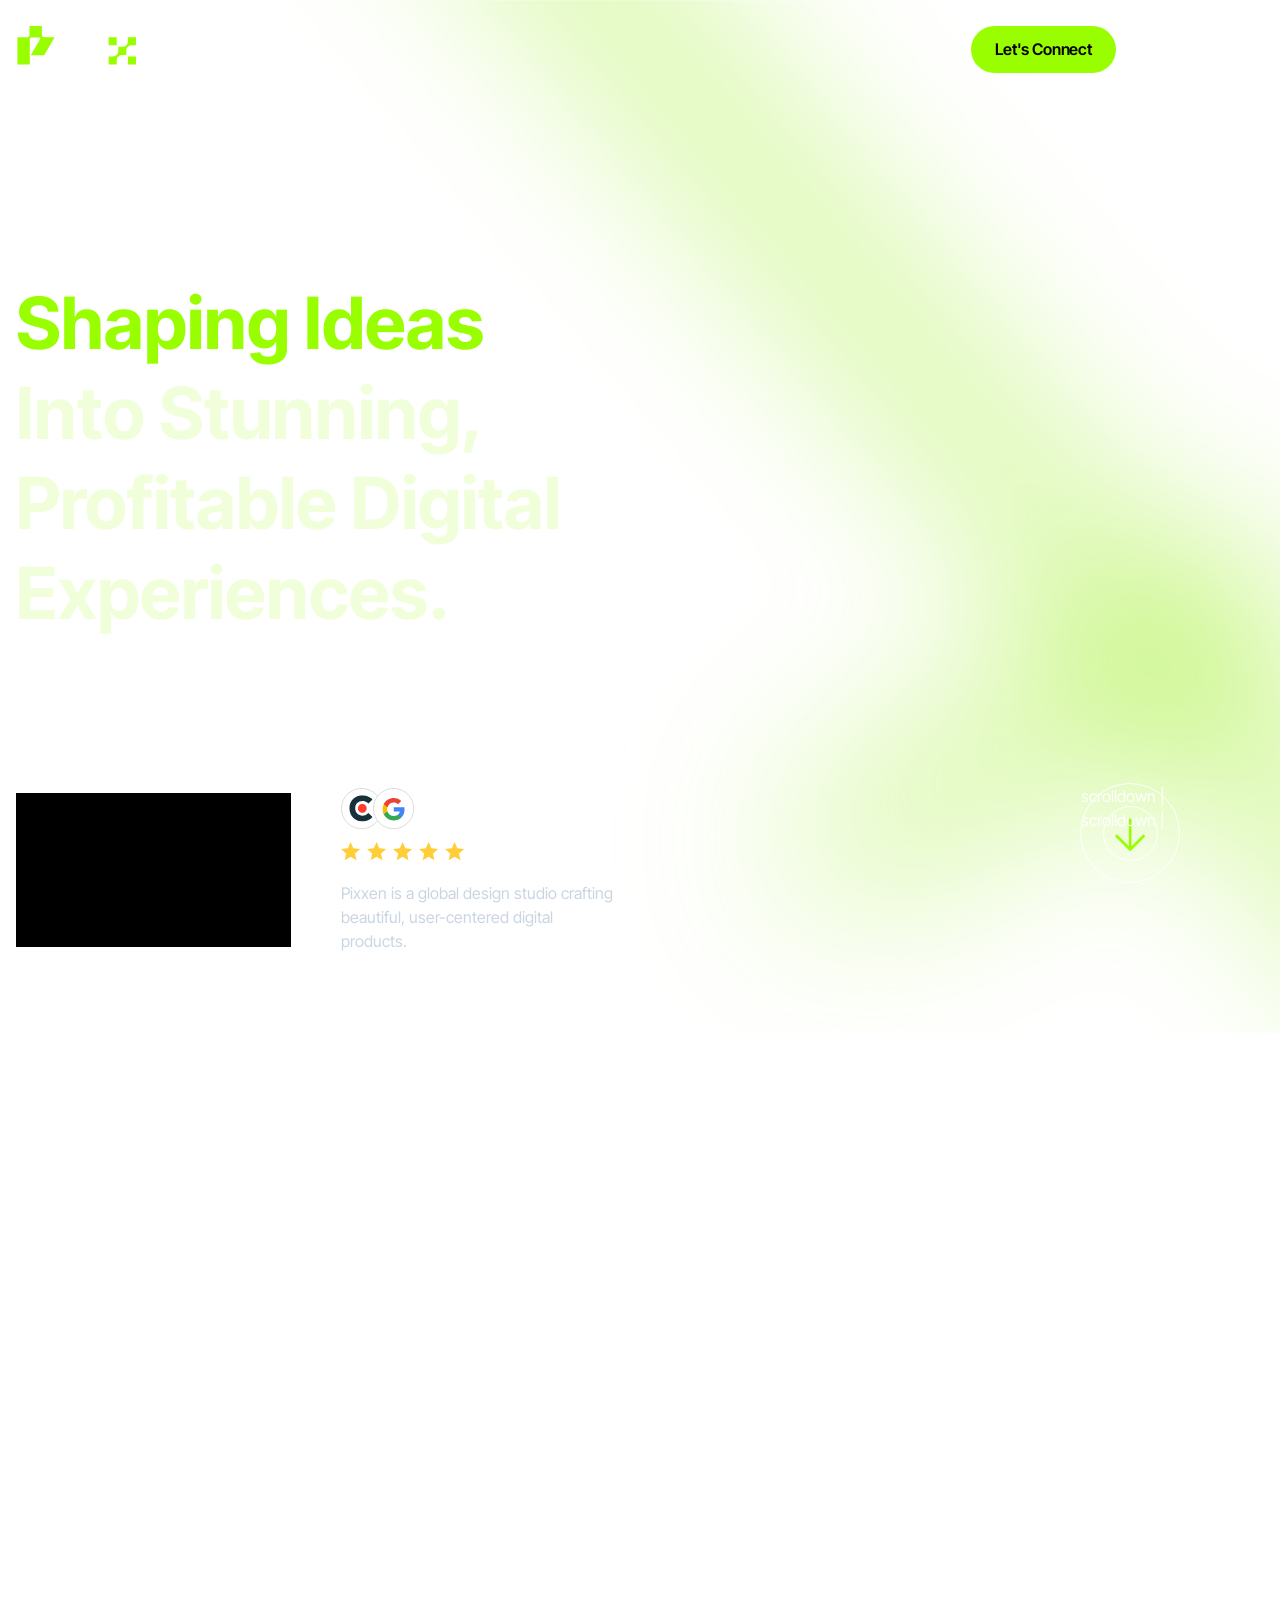
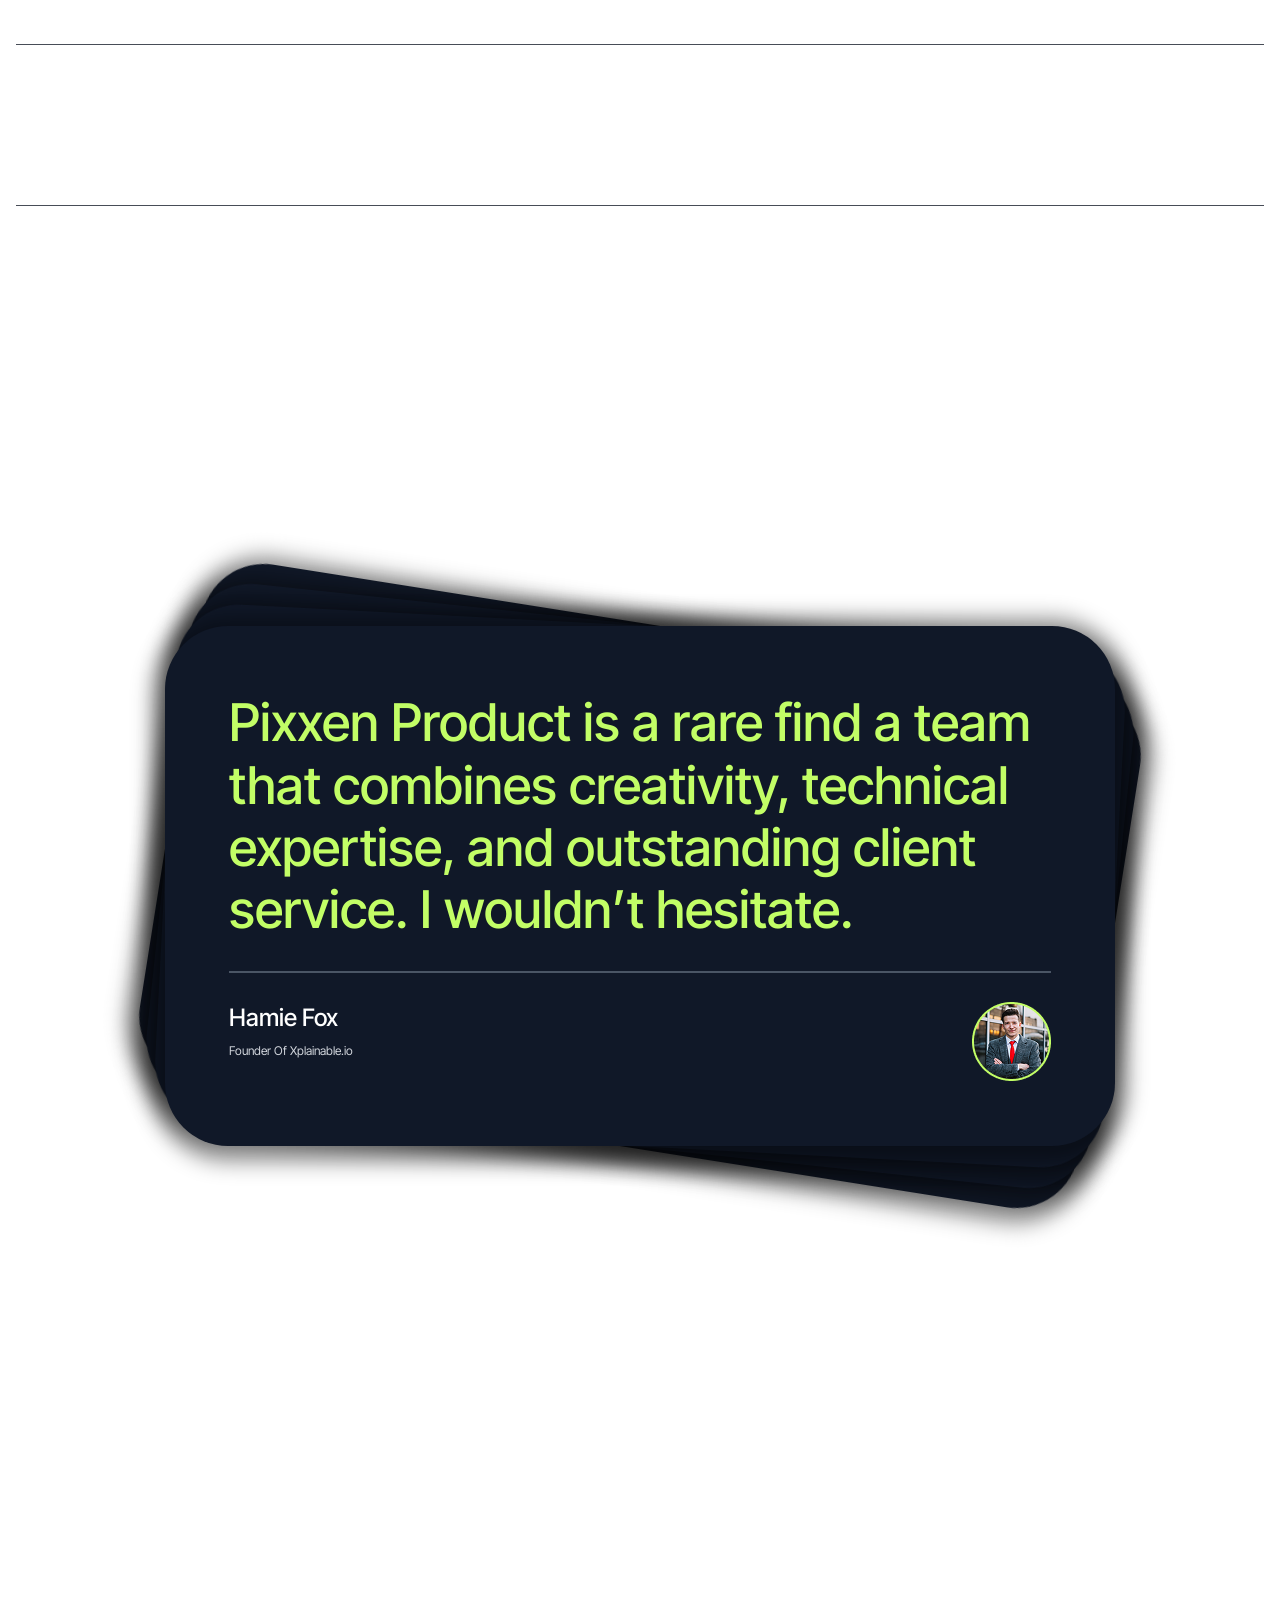
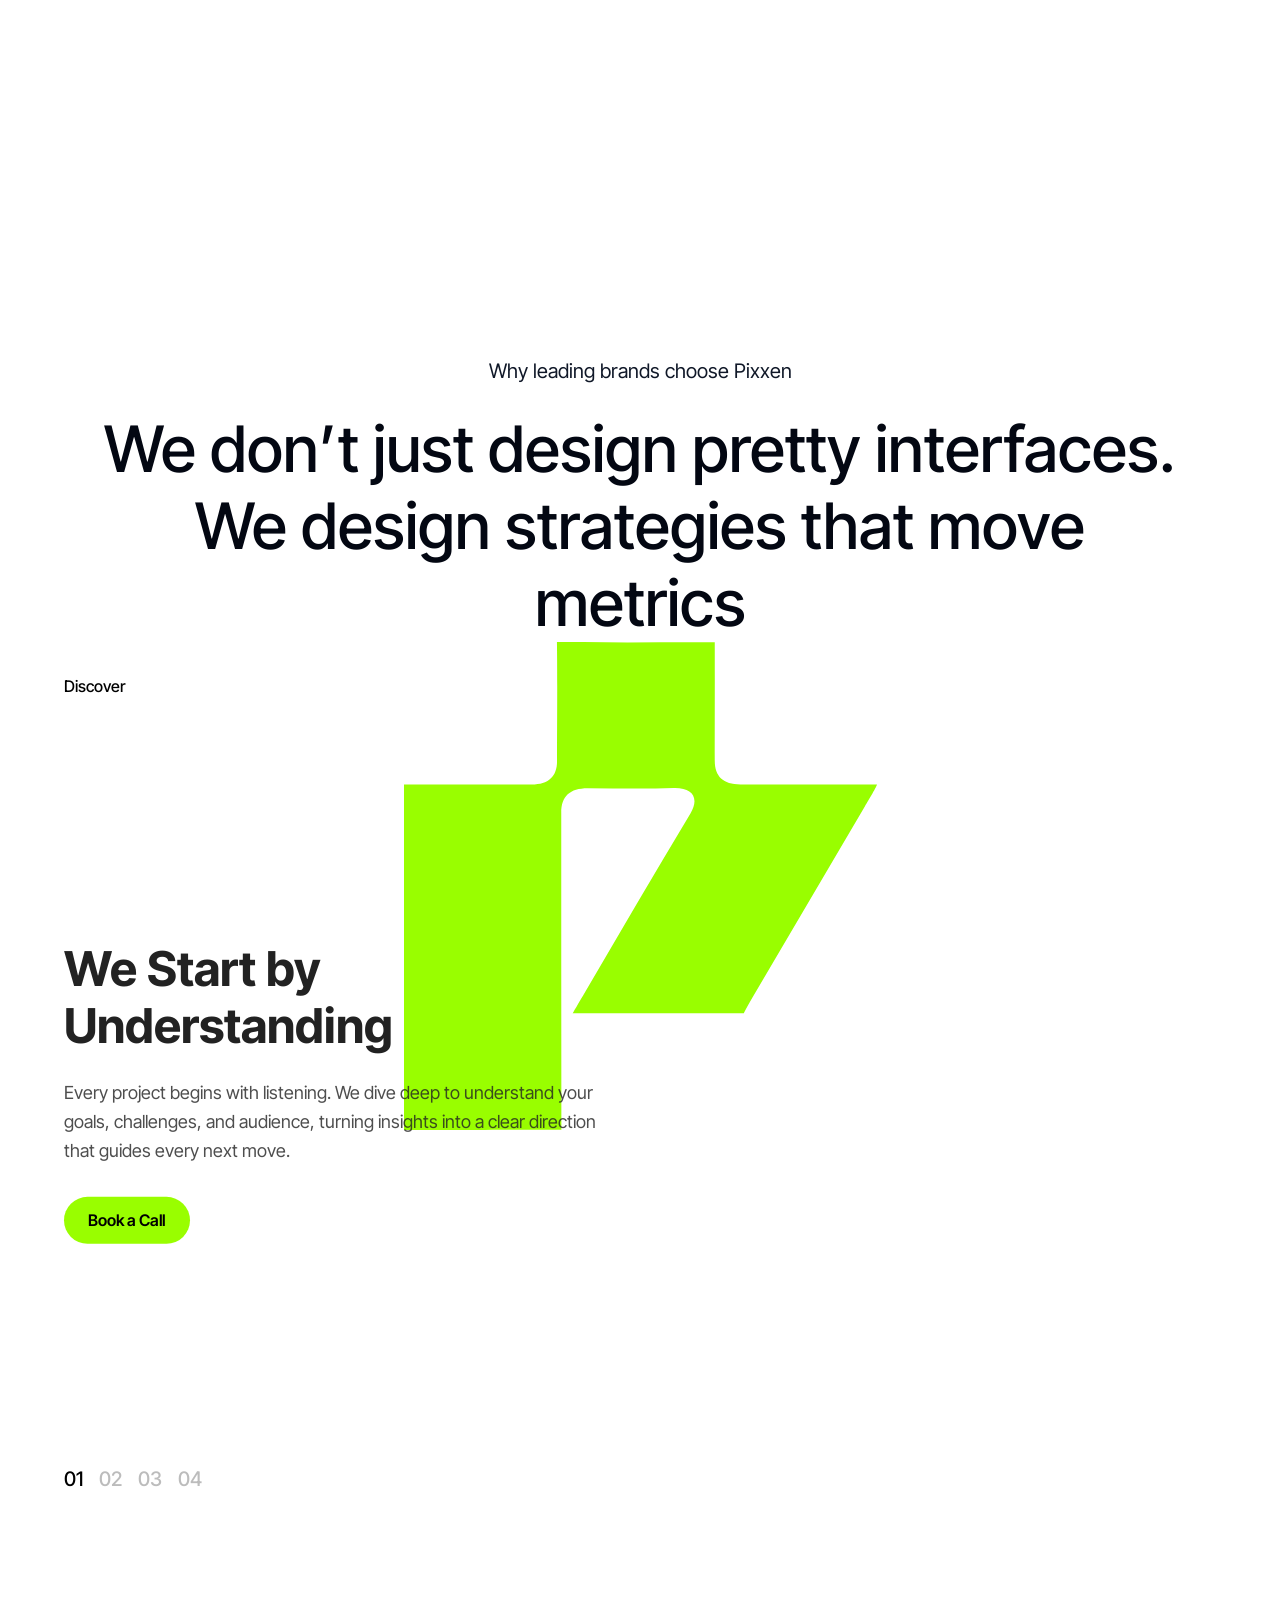
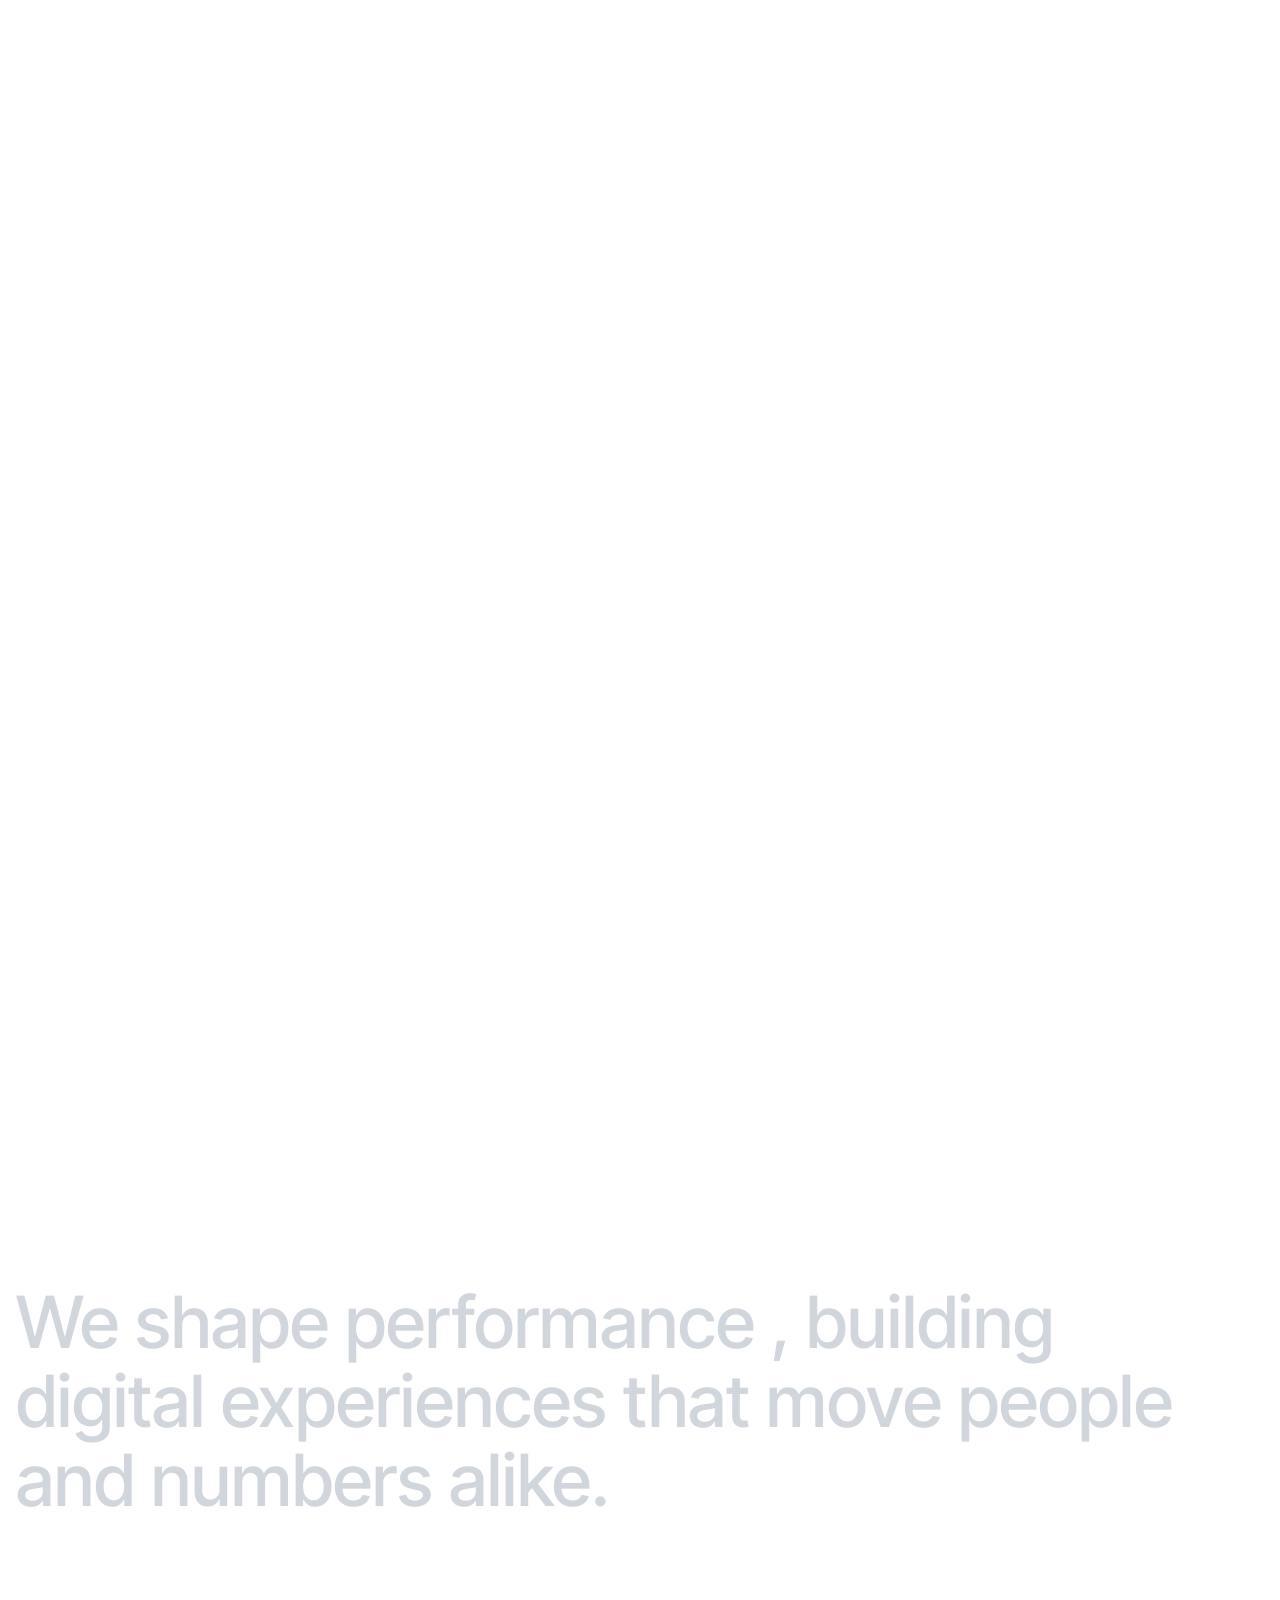
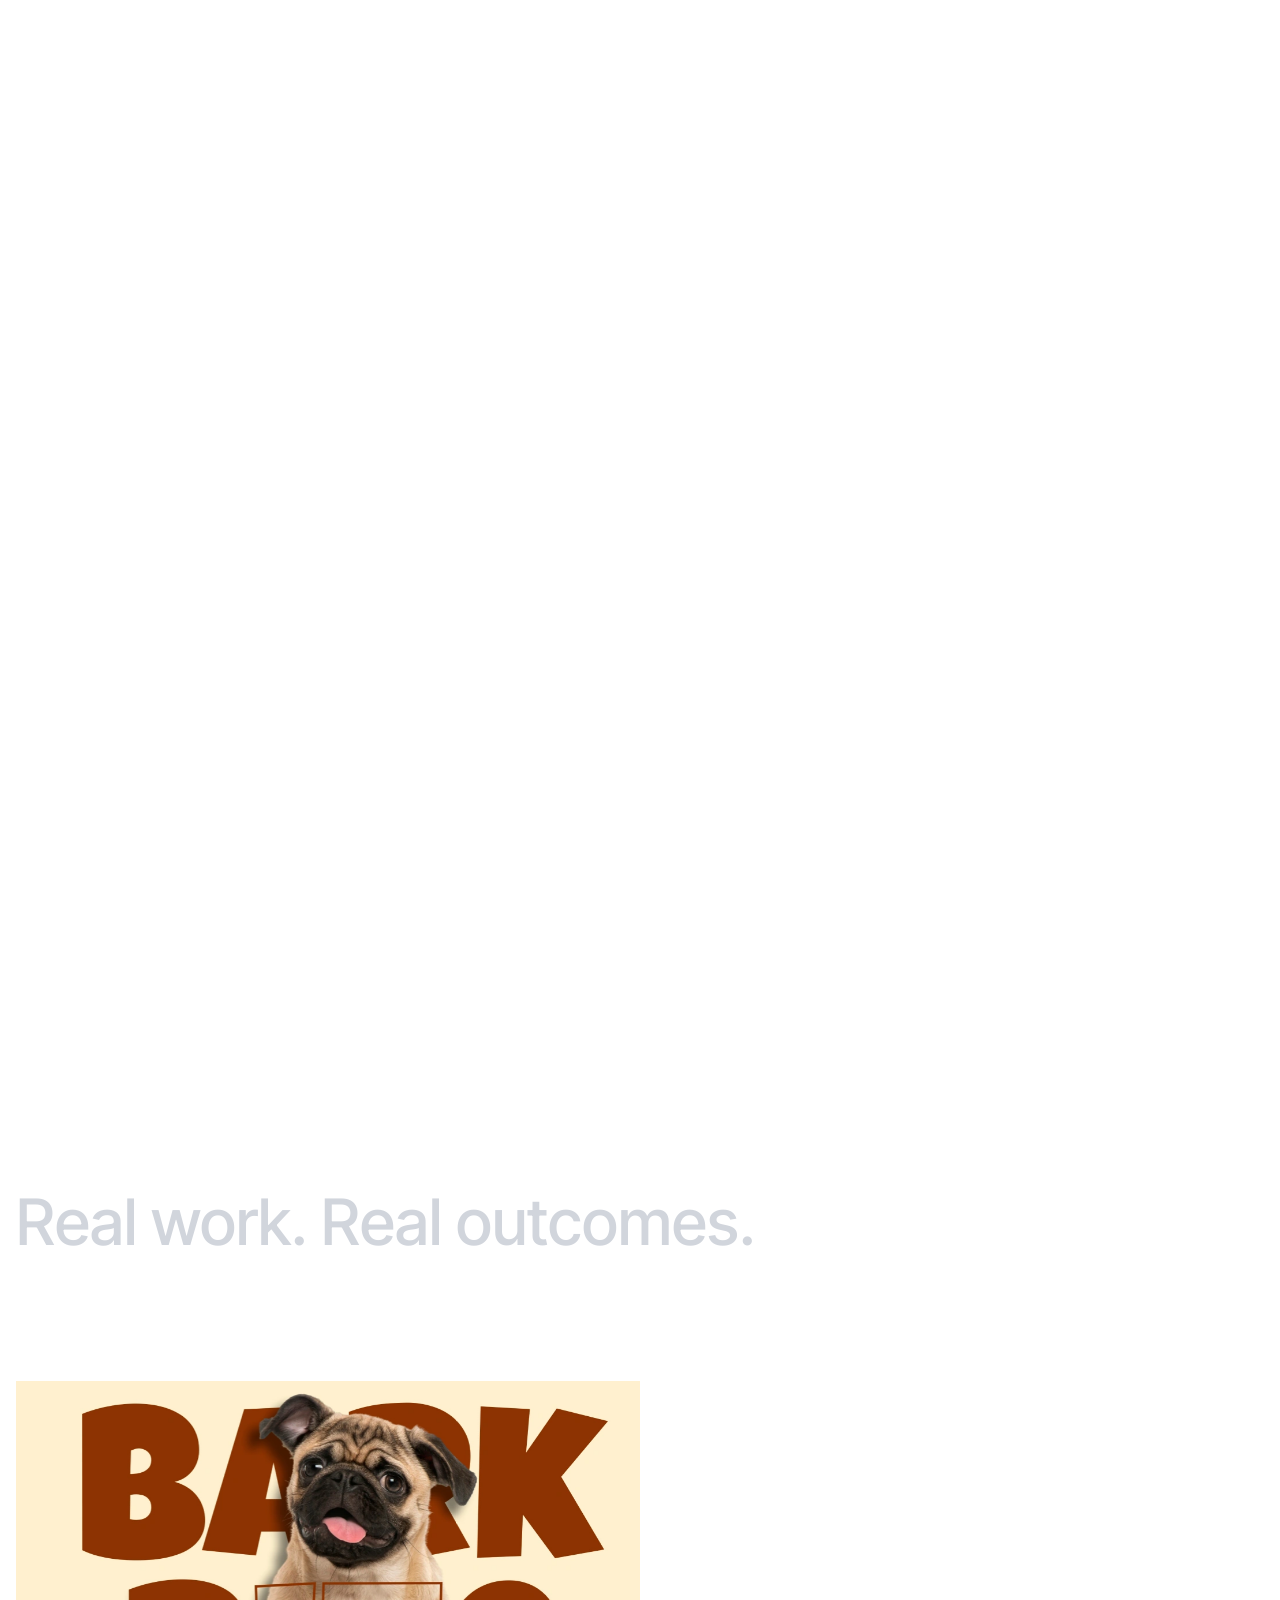
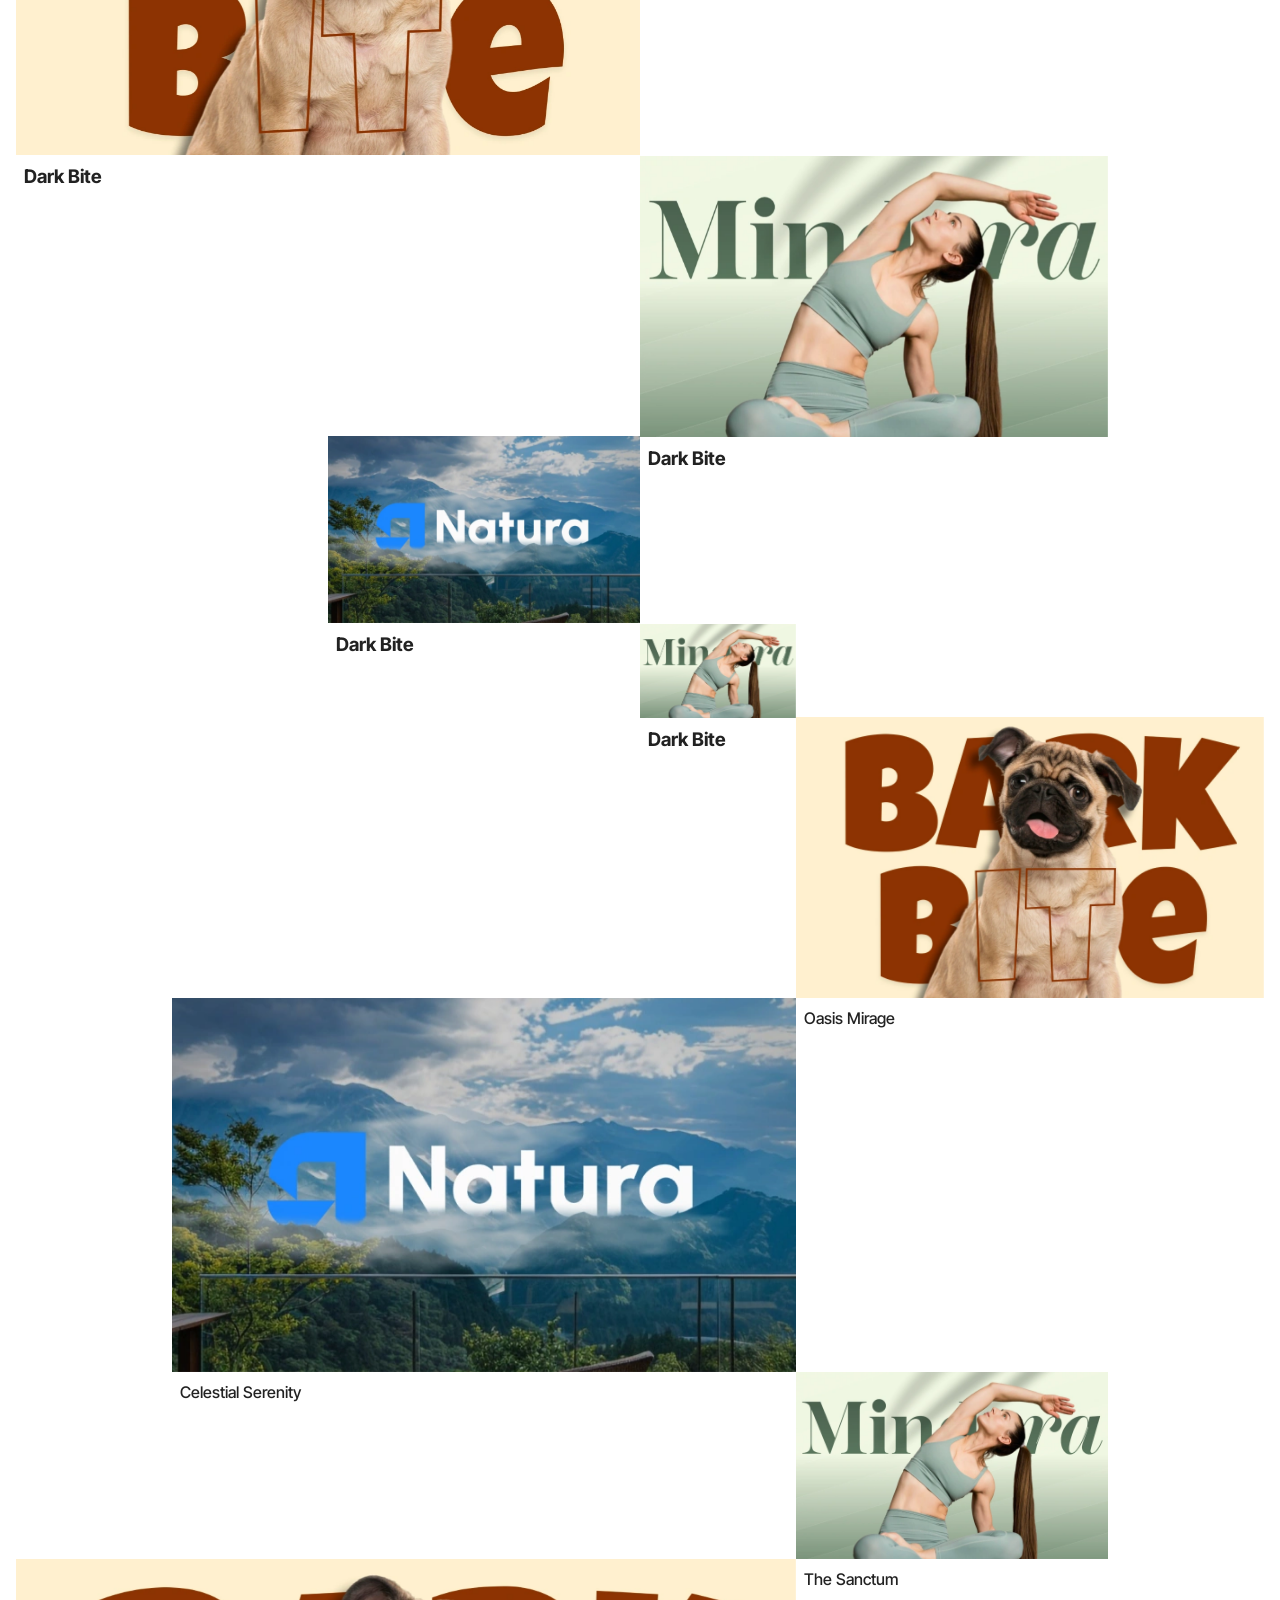
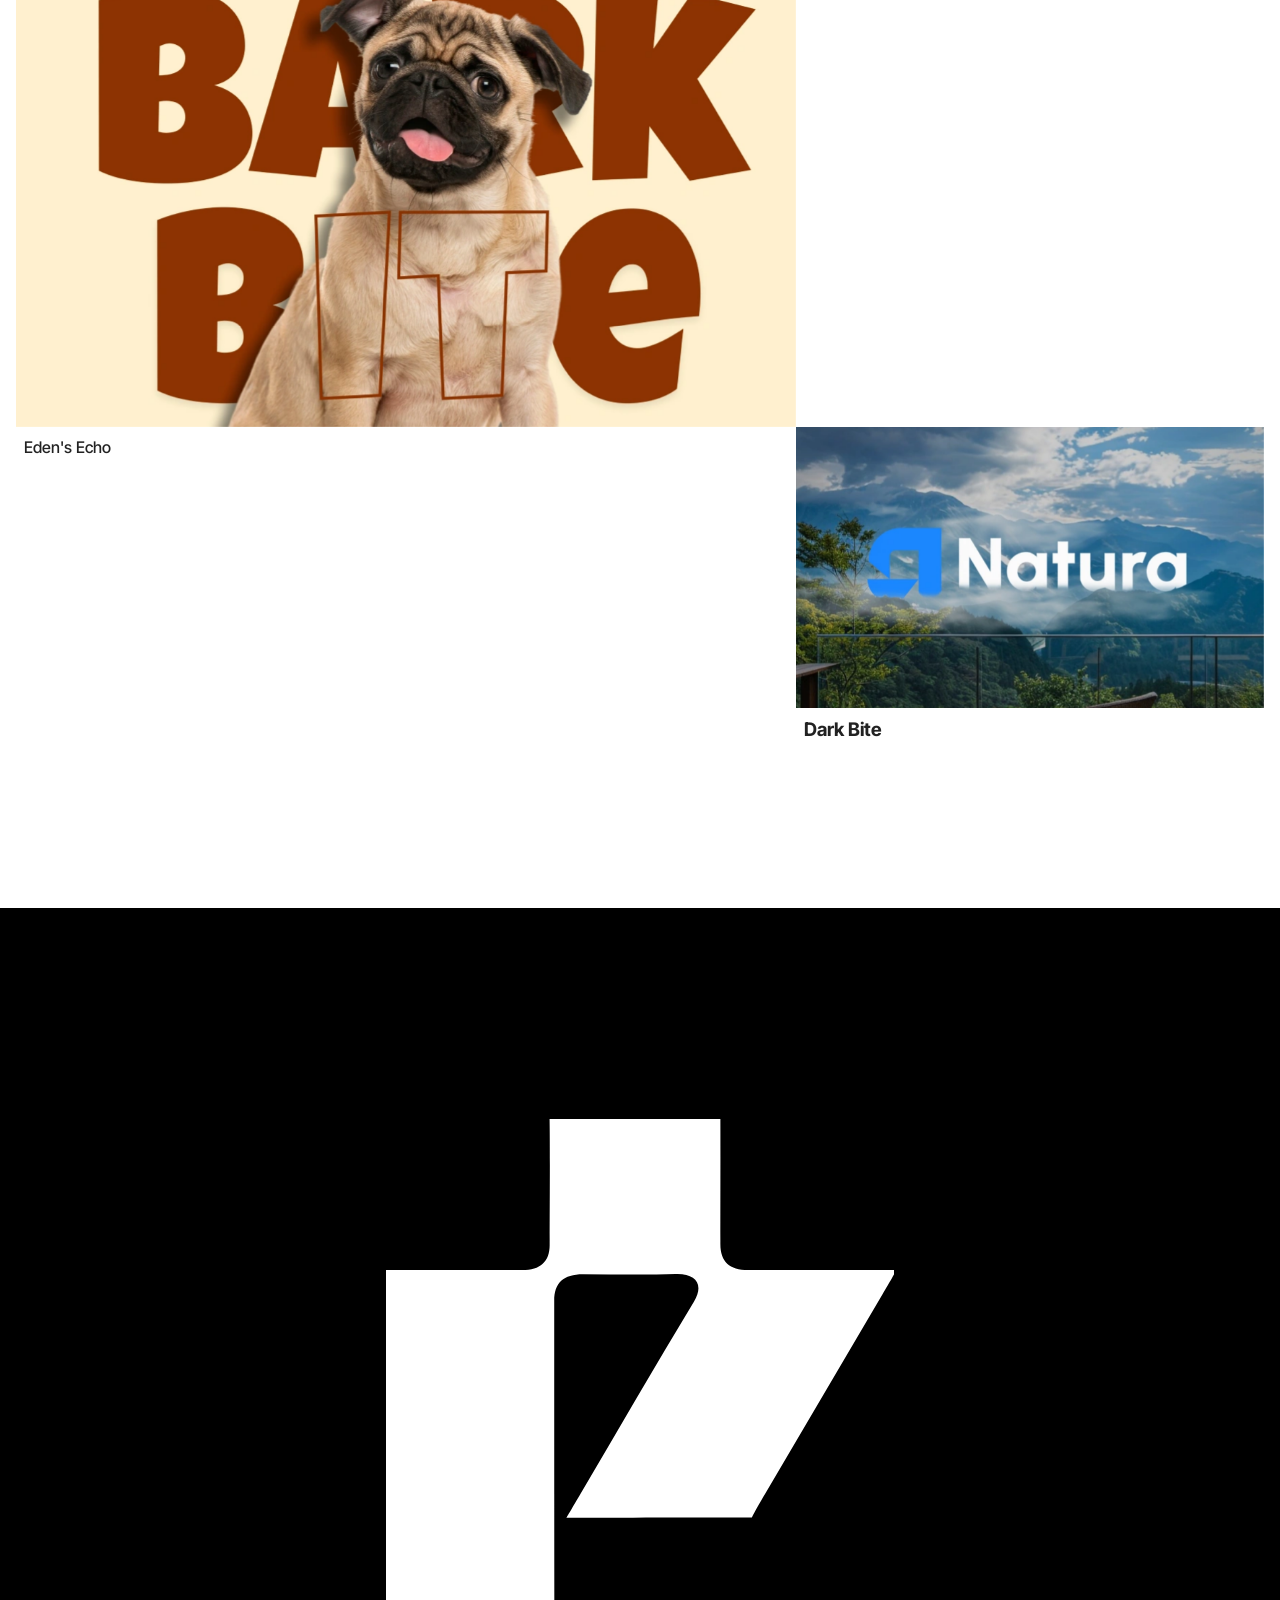
==== commit ffab66a3: "case study page animation done" ====
--- a/index.html
+++ b/index.html
@@ -1261,7 +1261,7 @@
 
 
     <!-- cta section start -->
-    <section class="cta-section section-padding" data-bgcolor="#FFFFFF" data-textcolor="#999999">
+    <section class="cta-section section-padding" data-bgcolor="#FFFFFF" data-textcolor="#000">
         <div class="container">
             <h1 class="section-title">High-Impact Work, Clear-Cut Costs</h1>
 
--- a/style.css
+++ b/style.css
@@ -2472,8 +2472,7 @@
 }
 
 .padding-large {
-  padding-left: 3rem;
-  padding-right: 3rem;
+  padding-bottom: 5rem;
 }
 
 /* ============================================
@@ -2543,7 +2542,7 @@
 
 /* Image Styling */
 .image {
-  aspect-ratio: 5 / 4;
+  aspect-ratio: 5 / 3;
   width: 100%;
   object-fit: cover;
   display: block;
@@ -2557,7 +2556,6 @@
   bottom: -0.5rem;
   left: 0.5rem;
   transform: translate(0, 100%);
-  color: var(--primary);
   font-size: 1rem;
   font-weight: 500;
   will-change: transform, opacity;
@@ -2843,7 +2841,6 @@
 /* cta section start */
 
 .cta-section .section-title {
-  color: #000;
   text-align: center;
   font-size: 64px;
   font-weight: 500;
@@ -5055,7 +5052,7 @@
   right: 0;
   top: 0;
   bottom: 0;
-  background-image: url(assets/images/service-background.webp);
+  background-image: url(assets/images/service-background.png);
   background-repeat: no-repeat;
   background-size: cover;
   z-index: -2;
@@ -5239,9 +5236,263 @@
   right: 0;
   top: 0;
   bottom: 0;
-  background-image: url(assets/images/service-background.webp);
+  background-image: url(assets/images/service-background.png);
   background-repeat: no-repeat;
-  background-size: cover;
+  background-size: contain;
   z-index: -2;
 }
+
+
+/* all case study start */
+
+
+        .tabs-container {
+            overflow-x: scroll;
+            -webkit-overflow-scrolling: touch;
+            scrollbar-width: none; 
+        }
+        .tabs-container::-webkit-scrollbar {
+            display: none; 
+        }
+
+        /* Style for the tabs */
+        .tab-button {
+            transition: all 0.2s ease-in-out;
+            white-space: nowrap; 
+            user-select: none;
+            color: #000;
+            font-size:  16px;
+            line-height: 24px; 
+            height: 48px;
+            display: flex;
+            align-items: center;
+            justify-content: center;
+            padding: 10px 24px;
+            background-color: #fff;
+            border-radius: 47px;
+            border: 1px solid #D8D8D8;
+
+        }
+           @media (max-width:767px) {
+              .tab-button {
+          height: 38px;
+            padding: 5px 12px;
+            font-size:  14px;
+        }
+        }
+
+        .all-case-study{
+          overflow: hidden;
+        }
+
+        .case-tablist-wrap{
+          cursor: pointer;
+          display: flex;
+          flex-wrap: nowrap;
+          gap: 16px;
+          margin-top: 70px;
+        }
+            @media (max-width:767px) {
+                  .case-tablist-wrap{
+          gap: 8px;
+          margin-top: 40px;
+        }
+        }
+
+        .tab-button:hover{
+          background-color: #19914A; 
+           border: 1px solid #19914A;
+          color: #fff;
+        }
+        .tab-button.active {
+            background-color: #19914A; 
+            border: 1px solid #19914A;
+            color: #ffffff;
+            
+        }
+
+        .case-study-wrap-tab-content{
+          padding-top: 120px;
+        }
+        @media (max-width:991px) {
+              .case-study-wrap-tab-content{
+          padding-top: 60px;
+        }
+        }
+        @media (max-width:576px) {
+              .case-study-wrap-tab-content{
+          padding-top: 30px;
+        }
+        }
+
+        .tab-content-panel.active {
+            display: block;
+            animation: fadeIn 0.3s ease-in-out;
+        }
+
+        .tab-content-panel:not(.active) {
+            display: none;
+        }
+
+        @keyframes fadeIn {
+            from { opacity: 0; transform: translateY(10px); }
+            to { opacity: 1; transform: translateY(0); }
+        }
+
+
+      .all-case-study{
+        max-width:1450px;
+        width: 100%;
+        margin: auto;
+      }
+/* case study-tab section end */
+
+
+  /* ============================================
+           Zig-Zag Layout Containers
+           ============================================ */
+        .all-portfolio-tab-section .grid-container {
+            display: flex;
+            flex-direction: column;
+        }
+        @media (max-width:991px) {
+            .all-portfolio-tab-section .grid-container {
+                gap: 54px;
+        }
+        }
+
+        .all-portfolio-tab-section .all-portfolio-grid-item-row {
+            width: 100%;
+            position: relative;
+            display: flex; 
+        }
+
+        .all-portfolio-tab-section .all-portfolio-grid-item-row:first-child {
+            justify-content: flex-start; 
+        }
+        
+        .all-portfolio-tab-section .all-portfolio-grid-item-row:nth-child(odd):nth-child(n+2) {
+            justify-content: flex-start;
+        }
+
+        .all-portfolio-tab-section .all-portfolio-grid-item-row:nth-child(even):nth-child(n+2) {
+            justify-content: flex-end;
+        }
+
+        .all-portfolio-tab-section .grid-item {
+            position: relative;
+            will-change: transform;
+            width: 50%; 
+            aspect-ratio: 5 / 3; 
+            display: block; 
+        }
+        
+        .all-portfolio-tab-section .all-portfolio-grid-item-row:first-child .grid-item {
+            width: 100%; 
+            margin-bottom: 52px;
+            aspect-ratio: 13 / 6;
+        }
+        @media (max-width:991px) {
+            .all-portfolio-tab-section .all-portfolio-grid-item-row:first-child .grid-item {
+            margin-bottom: 0px;
+            
+        }
+    }
+
+        /* ============================================
+           Image and Caption Styles 
+           ============================================ */
+        .all-portfolio-tab-section .image-wrap {
+            overflow: hidden;
+            will-change: transform;
+            transform-origin: 0% 0%; 
+            height: 100%;
+        }
+
+        .all-portfolio-tab-section .image-wrap-right {
+            transform-origin: 100% 0%; 
+        }
+
+        .all-portfolio-tab-section .all-portfolio-grid-item-row:first-child .image-wrap {
+            transform-origin: 0% 0%; 
+        }
+
+
+        .all-portfolio-tab-section .image {
+            height: 100%;
+            width: 100%;
+            object-fit: cover;
+            display: block;
+            will-change: transform;
+            transform-origin: 0% 0%;
+        }
+
+        .all-portfolio-tab-section .caption {
+            position: absolute;
+            bottom: -2.1rem;
+            left: 0.5rem;
+            color: var(--primary);
+            font-size: 1rem;
+            font-weight: 500;
+            will-change: transform, opacity;
+            white-space: nowrap;
+            z-index: 10;
+        }
+        @media (max-width:991px) {
+           .all-portfolio-tab-section .caption {
+          bottom: -0.5rem;
+           }
+        }
+        
+        .all-portfolio-tab-section .caption-right {
+            left: auto;
+            right: 0.5rem;
+        }
+
+        /* ============================================
+           Responsive - Tablet (991px)
+           ============================================ */
+        @media screen and (max-width: 991px) {
+            .all-portfolio-tab-section .grid-item {
+                width: 100%;
+            }
+            .all-portfolio-tab-section .all-portfolio-grid-item-row {
+                justify-content: flex-start !important; 
+            }
+        }
+        @media screen and (max-width: 767px) {
+             .all-portfolio-tab-section .grid-item {
+                width: 100%;
+            }
+        }
+
+
+
+
+
+
+        @media (max-width:991px) {
+.case-study-banner .sevice-banner-title h1{
+  font-size:  62px;
+  font-weight:500;
+  margin-bottom: 24px;
+}
+
+}
+@media (max-width:767px) {
+.case-study-banner .sevice-banner-title h1{
+  font-size:  52px;
+  font-weight:500;
+  margin-bottom: 24px;
+}
+
+}
+@media (max-width:576px) {
+.case-study-banner .sevice-banner-title h1{
+  font-size:  38px;
+  font-weight:500;
+  margin-bottom: 24px;
+}
+}
+
 /* case study-section end */
